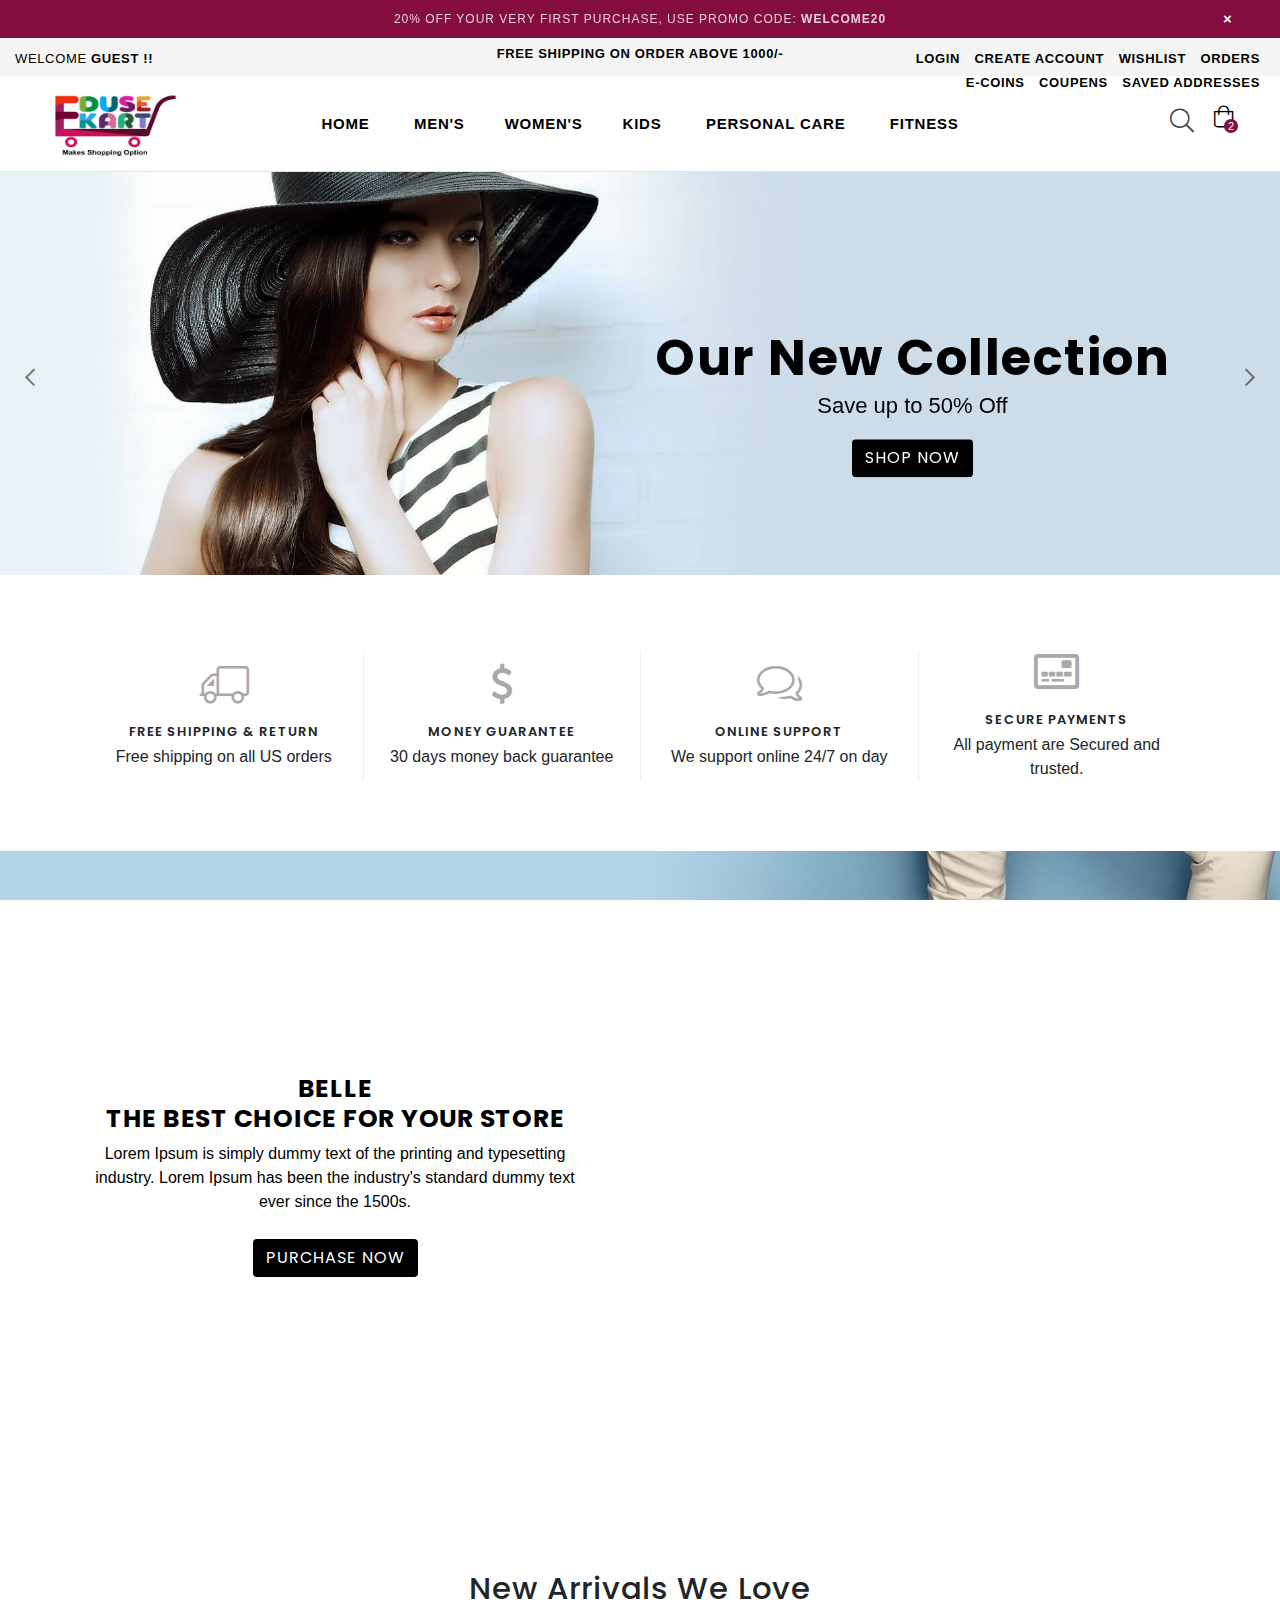
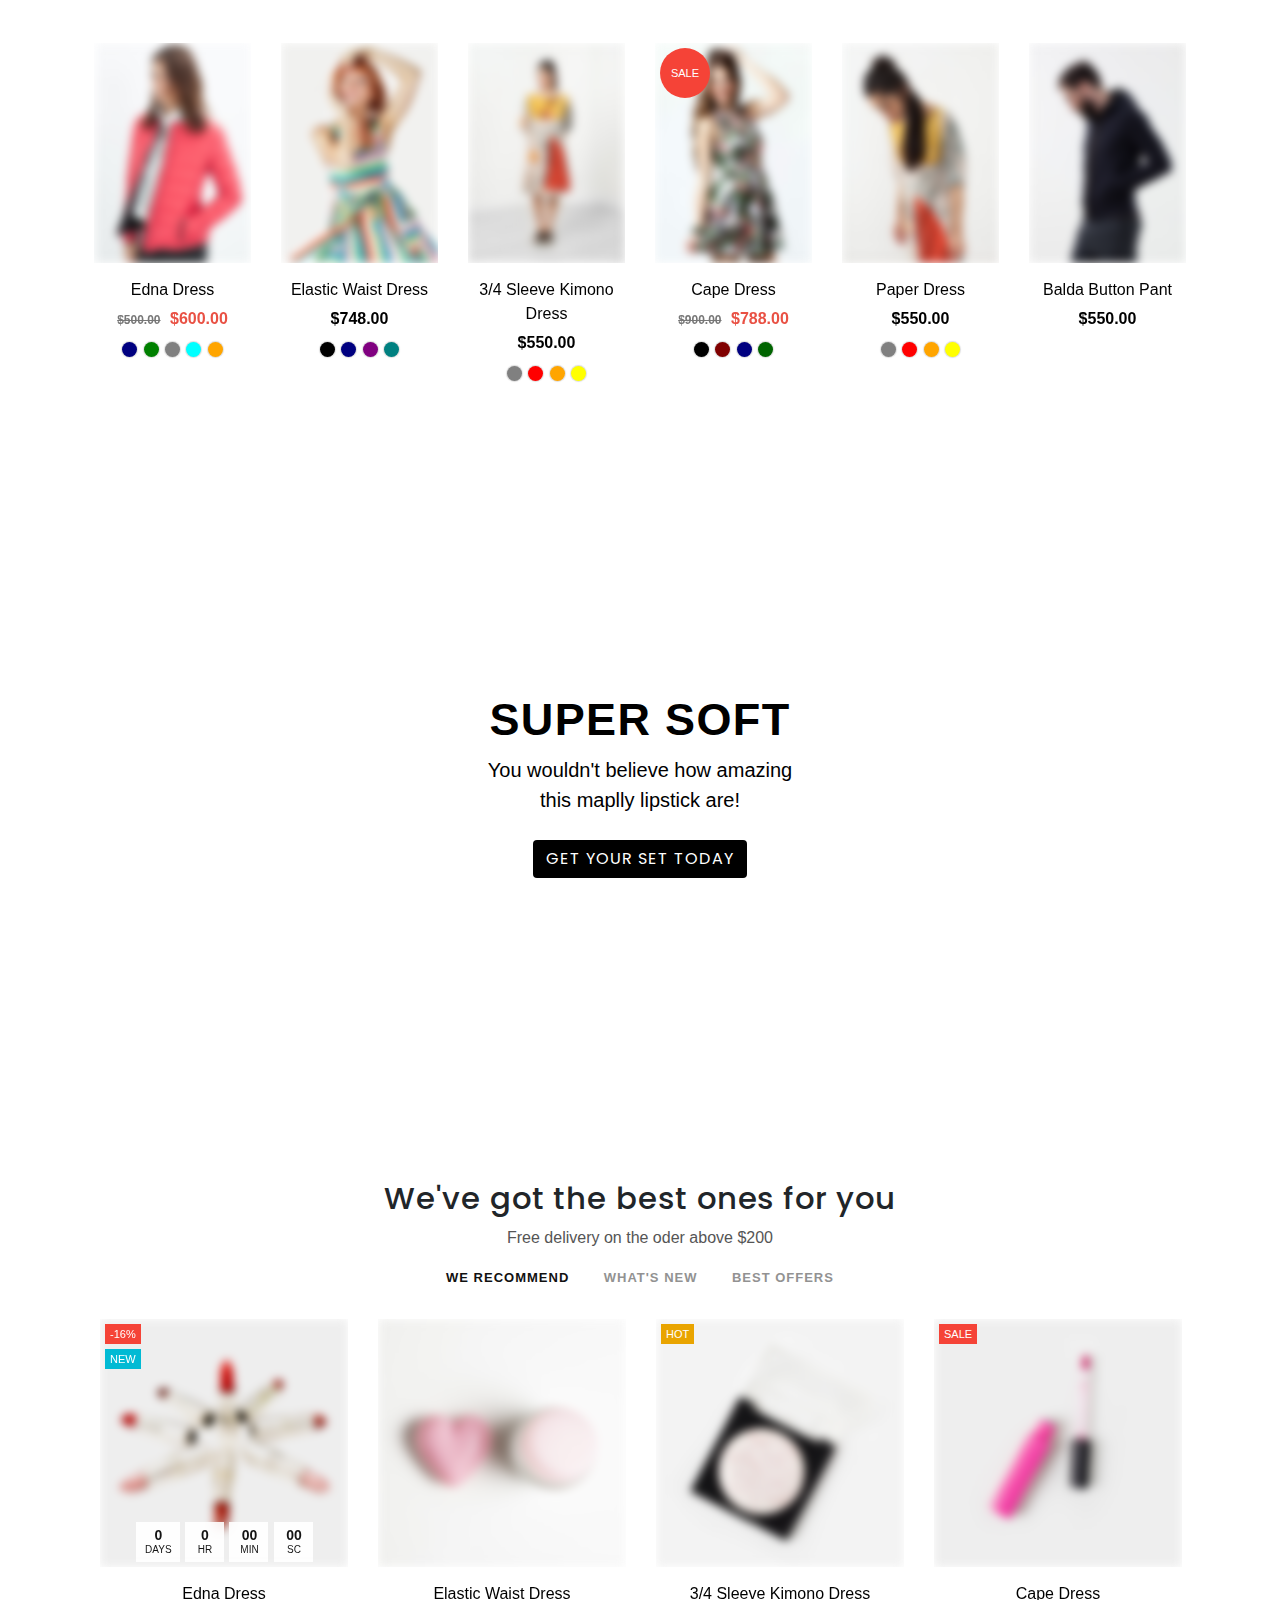
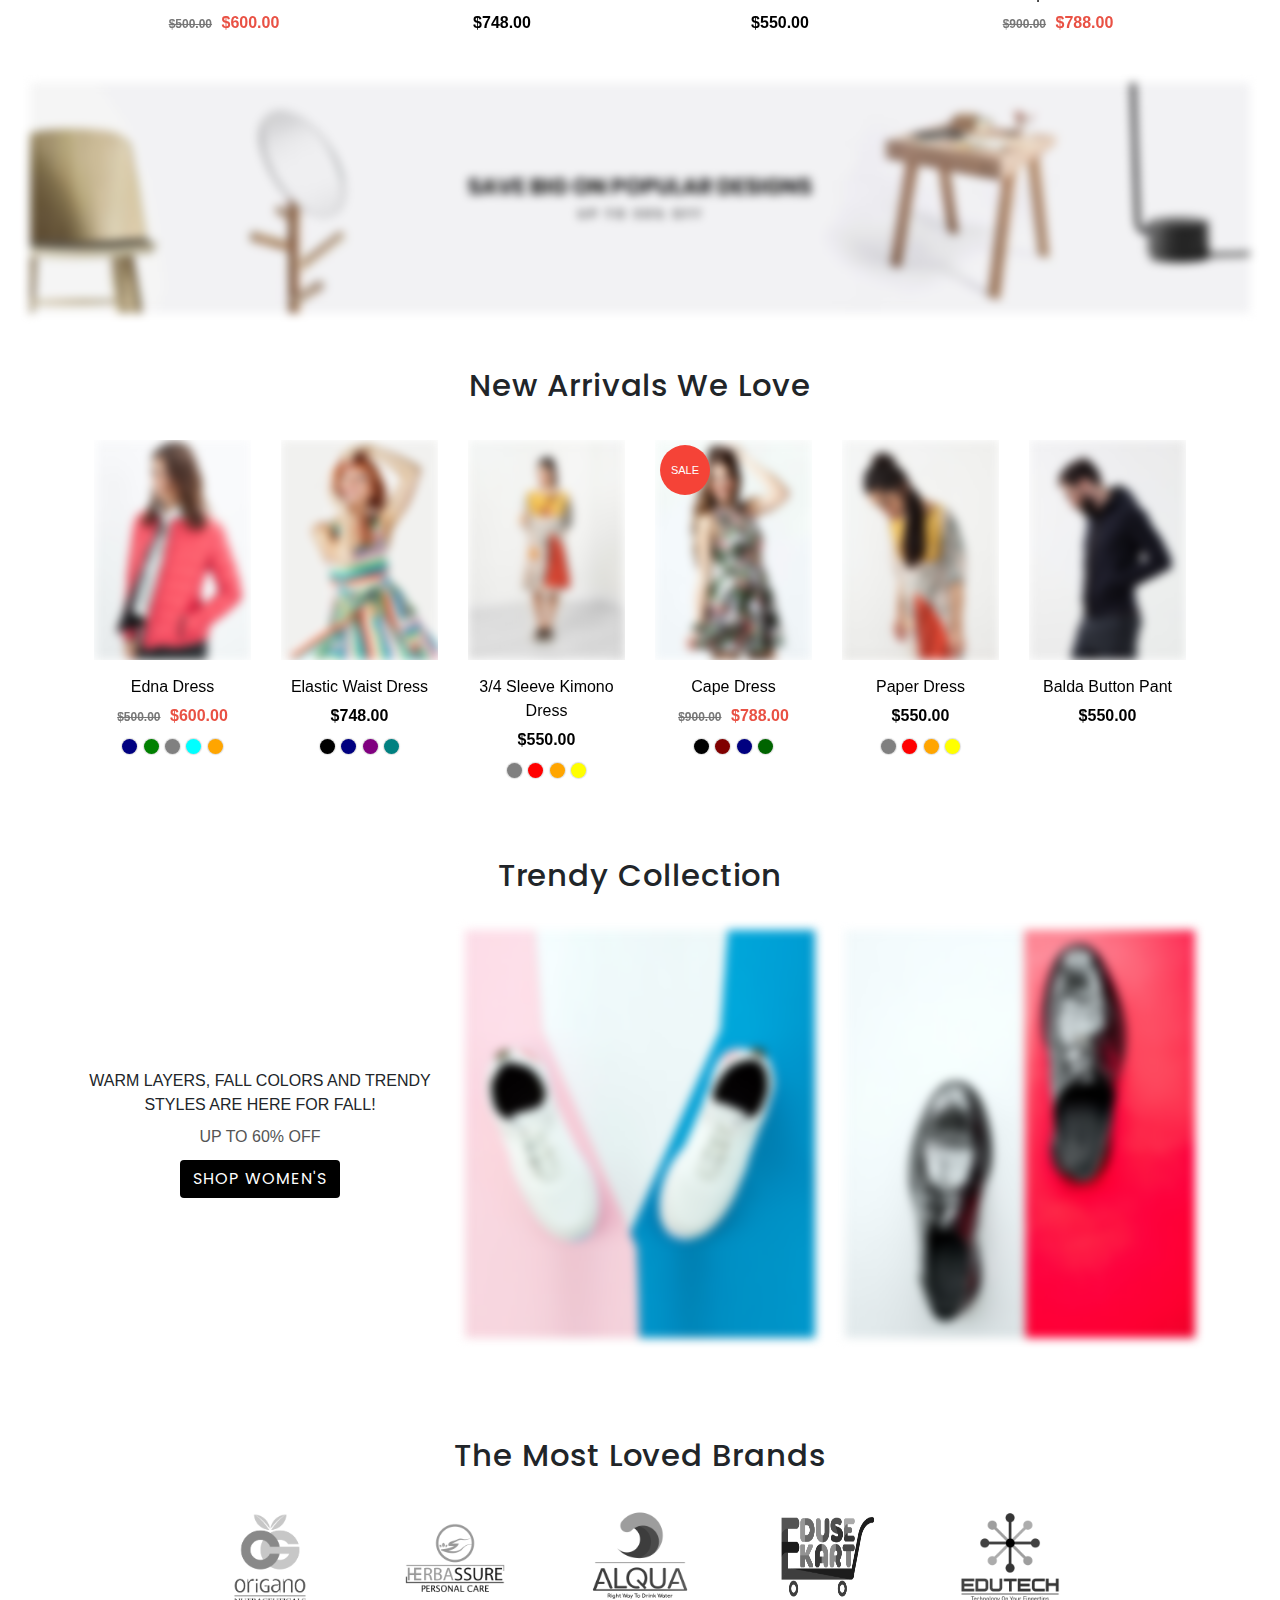
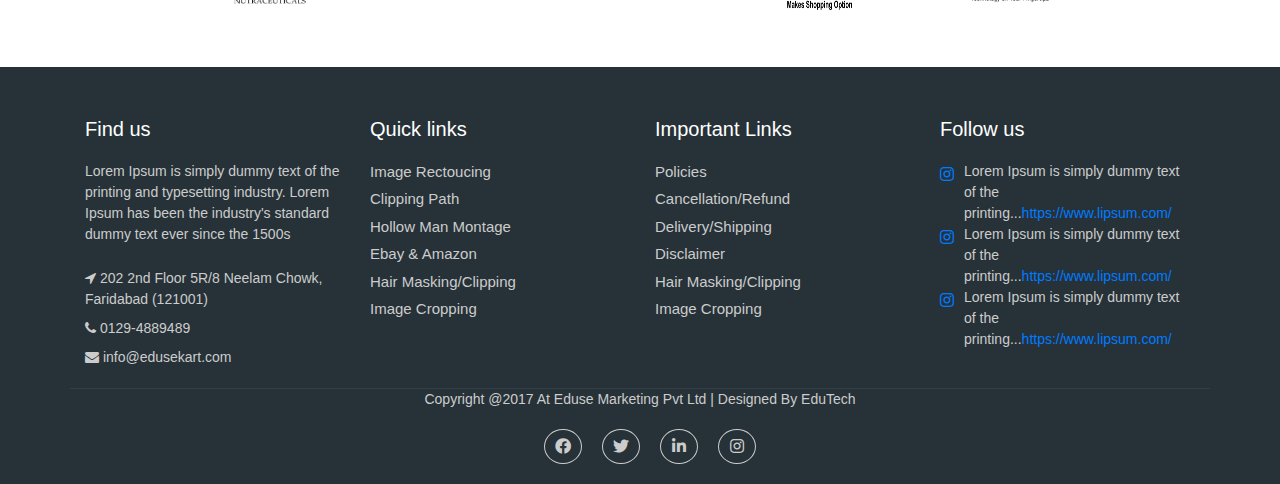
==== index.html @ 429e859f "test" ====
<!DOCTYPE html> 
<html class="no-js" lang="en">

<head>
<meta http-equiv="Content-Type" content="text/html; charset=utf-8" />
<meta http-equiv="x-ua-compatible" content="ie=edge">
<title>EduseKart</title>
<meta name="description" content="description">
<meta name="viewport" content="width=device-width, initial-scale=1">
<!-- Favicon -->
<link rel="shortcut icon" href="assets/images/favicon.png" />
<!-- Plugins CSS -->
<link rel="stylesheet" href="assets/css/plugins.css">
<!-- Bootstap CSS -->
<link rel="stylesheet" href="assets/css/bootstrap.min.css">
<!-- Main Style CSS -->
<link rel="stylesheet" href="assets/css/style.css">
<link rel="stylesheet" href="assets/css/responsive.css">
<!-- Footer Style CSS -->
<link rel="stylesheet" href="https://stackpath.bootstrapcdn.com/bootstrap/4.1.3/css/bootstrap.min.css">
<link rel="stylesheet" href="https://use.fontawesome.com/releases/v5.2.0/css/all.css">
<link rel="stylesheet" href="https://cdnjs.cloudflare.com/ajax/libs/font-awesome/4.7.0/css/font-awesome.min.css">

</head>
<body class="template-index home2-default">
<div id="pre-loader">
    <img src="assets/images/loader.gif" alt="Loading..." />
</div>
<div class="pageWrapper">
	<!--Promotion Bar-->
	<div class="notification-bar mobilehide">
    	<a href="#" class="notification-bar__message">20% off your very first purchase, use promo code: <b>WELCOME20</b></a>
        <span class="close-announcement">×</span>
    </div>
    <!--End Promotion Bar-->
	<!--Search Form Drawer-->
	<div class="search">
        <div class="search__form">
            <form class="search-bar__form" action="#">
                <button class="go-btn search__button" type="submit"><i class="icon anm anm-search-l"></i></button>
                <input class="search__input" type="search" name="q" value="" placeholder="Search entire store..." aria-label="Search" autocomplete="off">
            </form>
            <button type="button" class="search-trigger close-btn"><i class="anm anm-times-l"></i></button>
        </div>
    </div>
    <!--End Search Form Drawer-->
    <!--Top Header-->
    <div class="top-header">
        <div class="container-fluid">
            <div class="row">
            	<div class="col-10 col-sm-8 col-md-5 col-lg-4">
                    <p class="phone-no">Welcome <b>Guest !!</b></p>
                </div>
                <div class="col-sm-4 col-md-4 col-lg-4 d-none d-lg-none d-md-block d-lg-block">
                	<div class="text-center"><p class="top-header_middle-text">Free Shipping On order Above 1000/-</p></div>
                </div>
                <div class="col-2 col-sm-4 col-md-3 col-lg-4 text-right">
                	<span class="user-menu d-block d-lg-none"><i class="anm anm-user-al" aria-hidden="true"></i></span>
                    <ul class="customer-links list-inline">
                        <li><a href="#" data-toggle="modal" data-target="#myModal">Login</a></li>
                        <li><a href="register.html">Create Account</a></li>
                        <li><a href="wishlist.html">Wishlist</a></li>
                        <li><a href="#">Orders</a></li>
                        <li><a href="#">E-Coins</a></li>
                        <li><a href="#">Coupens</a></li>
                        <li><a href="#">Saved Addresses</a></li>
                    </ul>
                </div>
            </div>
        </div>
    </div>
    <!--End Top Header-->
    <!--Header-->
    <div class="header-wrap animated d-flex border-bottom">
    	<div class="container-fluid" style="width:95%">        
            <div class="row align-items-center">
            	<!--Desktop Logo-->
                <div class="logo col-md-2 col-lg-2 d-none d-lg-block">
                    <a href="index.html">
                    	<img src="assets/images/logo.png" height="65" width="130"  alt="Belle Multipurpose Html Template" title="Belle Multipurpose Html Template" />
                    </a>
                </div>
                <!--End Desktop Logo-->
                <div class="col-3 col-sm-3 col-md-3 col-lg-8">
                	<div class="d-block d-lg-none">
                        <button type="button" class="btn--link site-header__menu js-mobile-nav-toggle mobile-nav--open">
                        	<i class="icon anm anm-times-l"></i>
                            <i class="anm anm-bars-r"></i>
                        </button>
                    </div>
                	<!--Desktop Menu-->
                	<nav class="grid__item" id="AccessibleNav"><!-- for mobile -->
                        <ul id="siteNav" class="site-nav medium center hidearrow">
                            <li class="lvl1"><a href="#">Home </a></li>
                            <li class="lvl1 parent dropdown"><a href="#">Men's<i class="anm anm-angle-down-l"></i></a>
                          <ul class="dropdown">
                            <li><a href="blog-left-sidebar.html" class="site-nav">Left Sidebar</a></li>
                            <li><a href="blog-right-sidebar.html" class="site-nav">Right Sidebar</a></li>
                            <li><a href="blog-fullwidth.html" class="site-nav">Fullwidth</a></li>
                            <li><a href="blog-grid-view.html" class="site-nav">Gridview</a></li>
                            <li><a href="blog-article.html" class="site-nav">Article</a></li>
                          </ul>
                        </li><li class="lvl1 parent dropdown"><a href="#">Women's<i class="anm anm-angle-down-l"></i></a>
                          <ul class="dropdown">
                            <li><a href="blog-left-sidebar.html" class="site-nav">Left Sidebar</a></li>
                            <li><a href="blog-right-sidebar.html" class="site-nav">Right Sidebar</a></li>
                            <li><a href="blog-fullwidth.html" class="site-nav">Fullwidth</a></li>
                            <li><a href="blog-grid-view.html" class="site-nav">Gridview</a></li>
                            <li><a href="blog-article.html" class="site-nav">Article</a></li>
                          </ul>
                        </li><li class="lvl1 parent dropdown"><a href="#">Kids<i class="anm anm-angle-down-l"></i></a>
                          <ul class="dropdown">
                            <li><a href="blog-left-sidebar.html" class="site-nav">Left Sidebar</a></li>
                            <li><a href="blog-right-sidebar.html" class="site-nav">Right Sidebar</a></li>
                            <li><a href="blog-fullwidth.html" class="site-nav">Fullwidth</a></li>
                            <li><a href="blog-grid-view.html" class="site-nav">Gridview</a></li>
                            <li><a href="blog-article.html" class="site-nav">Article</a></li>
                          </ul>
                        </li>
                        <li class="lvl1 parent dropdown"><a href="#">Personal Care<i class="anm anm-angle-down-l"></i></a>
                          <ul class="dropdown">
                            <li><a href="blog-left-sidebar.html" class="site-nav">Left Sidebar</a></li>
                            <li><a href="blog-right-sidebar.html" class="site-nav">Right Sidebar</a></li>
                            <li><a href="blog-fullwidth.html" class="site-nav">Fullwidth</a></li>
                            <li><a href="blog-grid-view.html" class="site-nav">Gridview</a></li>
                            <li><a href="blog-article.html" class="site-nav">Article</a></li>
                          </ul>
                        </li>
                        <li class="lvl1 parent dropdown"><a href="#">Fitness<i class="anm anm-angle-down-l"></i></a>
                          <ul class="dropdown">
                            <li><a href="blog-left-sidebar.html" class="site-nav">Left Sidebar</a></li>
                            <li><a href="blog-right-sidebar.html" class="site-nav">Right Sidebar</a></li>
                            <li><a href="blog-fullwidth.html" class="site-nav">Fullwidth</a></li>
                            <li><a href="blog-grid-view.html" class="site-nav">Gridview</a></li>
                            <li><a href="blog-article.html" class="site-nav">Article</a></li>
                          </ul>
                        </li>
                      </ul>
                    </nav>
                    <!--End Desktop Menu-->
                </div>
                <!--Mobile Logo-->
                <div class="col-6 col-sm-6 col-md-6 col-lg-2 d-block d-lg-none mobile-logo">
                	<div class="logo">
                        <a href="index.html">
                            <img src="assets/images/logo.png" height="65" width="130" alt="Belle Multipurpose Html Template" title="Belle Multipurpose Html Template" />
                        </a>
                    </div>
                </div>
                <!--Mobile Logo-->
                <div class="col-2 col-sm-3 col-md-3 col-lg-2">
                	<div class="site-cart">
                    	<a href="#" class="site-header__cart" title="Cart">
                        	<i class="icon anm anm-bag-l"></i>
                            <span id="CartCount" class="site-header__cart-count" data-cart-render="item_count">2</span>
                        </a>
                        <!--Minicart Popup-->
                        <div id="header-cart" class="block block-cart">
                        	<ul class="mini-products-list">
                                <li class="item">
                                	<a class="product-image" href="#">
                                    	<img src="assets/images/product-images/cape-dress-1.jpg" alt="3/4 Sleeve Kimono Dress" title="" />
                                    </a>
                                    <div class="product-details">
                                    	<a href="#" class="remove"><i class="anm anm-times-l" aria-hidden="true"></i></a>
                                        <a href="#" class="edit-i remove"><i class="anm anm-edit" aria-hidden="true"></i></a>
                                        <a class="pName" href="cart.html">Sleeve Kimono Dress</a>
                                        <div class="variant-cart">Black / XL</div>
                                        <div class="wrapQtyBtn">
                                            <div class="qtyField">
                                            	<span class="label">Qty:</span>
                                                <a class="qtyBtn minus" href="javascript:void(0);"><i class="fa anm anm-minus-r" aria-hidden="true"></i></a>
                                                <input type="text" id="Quantity" name="quantity" value="1" class="product-form__input qty">
                                                <a class="qtyBtn plus" href="javascript:void(0);"><i class="fa anm anm-plus-r" aria-hidden="true"></i></a>
                                            </div>
                                        </div>
                                        <div class="priceRow">
                                        	<div class="product-price">
                                            	<span class="money">₹59.00</span>
                                            </div>
                                         </div>
									</div>
                                </li>
                                <li class="item">
                                	<a class="product-image" href="#">
                                    	<img src="assets/images/product-images/cape-dress-2.jpg" alt="Elastic Waist Dress - Black / Small" title="" />
                                    </a>
                                    <div class="product-details">
                                    	<a href="#" class="remove"><i class="anm anm-times-l" aria-hidden="true"></i></a>
                                        <a href="#" class="edit-i remove"><i class="anm anm-edit" aria-hidden="true"></i></a>
                                        <a class="pName" href="cart.html">Elastic Waist Dress</a>
                                        <div class="variant-cart">Gray / XXL</div>
                                        <div class="wrapQtyBtn">
                                            <div class="qtyField">
                                            	<span class="label">Qty:</span>
                                                <a class="qtyBtn minus" href="javascript:void(0);"><i class="fa anm anm-minus-r" aria-hidden="true"></i></a>
                                                <input type="text" id="Quantity" name="quantity" value="1" class="product-form__input qty">
                                                <a class="qtyBtn plus" href="javascript:void(0);"><i class="fa anm anm-plus-r" aria-hidden="true"></i></a>
                                            </div>
                                        </div>
                                       	<div class="priceRow">
                                            <div class="product-price">
                                                <span class="money">₹99.00</span>
                                            </div>
                                        </div>
                                    </div>
                                </li>
                            </ul>
                            <div class="total">
                            	<div class="total-in">
                                	<span class="label">Cart Subtotal:</span><span class="product-price"><span class="money">₹748.00</span></span>
                                </div>
                                 <div class="buttonSet text-center">
                                    <a href="cart.html" class="btn btn-secondary btn--small">View Cart</a>
                                    <a href="checkout.html" class="btn btn-secondary btn--small">Checkout</a>
                                </div>
                            </div>
                        </div>
                        <!--End Minicart Popup-->
                    </div>
                    <div class="site-header__search">
                    	<button type="button" class="search-trigger"><i class="icon anm anm-search-l"></i></button>
                    </div>
                </div>
        	</div>
        </div>
    </div>
    <!--End Header-->
    
    <!--Mobile Menu-->
    <div class="mobile-nav-wrapper" role="navigation">
		<div class="closemobileMenu"><i class="icon anm anm-times-l pull-right"></i> Close Menu</div>
        <ul id="MobileNav" class="mobile-nav">
        	<li class="lvl1 parent megamenu"><a href="index.html">Home <i class="anm anm-plus-l"></i></a>
          <ul>
            <li><a href="#" class="site-nav">Home Group 1<i class="anm anm-plus-l"></i></a>
              <ul>
                <li><a href="index.html" class="site-nav">Home 1 - Classic</a></li>
                <li><a href="home2-default.html" class="site-nav">Home 2 - Default</a></li>
                <li><a href="home15-funiture.html" class="site-nav">Home 15 - Furniture </a></li>
                <li><a href="home3-boxed.html" class="site-nav">Home 3 - Boxed</a></li>
                <li><a href="home4-fullwidth.html" class="site-nav">Home 4 - Fullwidth</a></li>
                <li><a href="home5-cosmetic.html" class="site-nav">Home 5 - Cosmetic</a></li>
                <li><a href="home6-modern.html" class="site-nav">Home 6 - Modern</a></li>
                <li><a href="home7-shoes.html" class="site-nav last">Home 7 - Shoes</a></li>
              </ul>
            </li>
            <li><a href="#" class="site-nav">Home Group 2<i class="anm anm-plus-l"></i></a>
              <ul>
                <li><a href="home8-jewellery.html" class="site-nav">Home 8 - Jewellery</a></li>
                <li><a href="home9-parallax.html" class="site-nav">Home 9 - Parallax</a></li>
                <li><a href="home10-minimal.html" class="site-nav">Home 10 - Minimal</a></li>
                <li><a href="home11-grid.html" class="site-nav">Home 11 - Grid</a></li>
                <li><a href="home12-category.html" class="site-nav">Home 12 - Category</a></li>
                <li><a href="home13-auto-parts.html" class="site-nav">Home 13 - Auto Parts</a></li>
                <li><a href="home14-bags.html" class="site-nav last">Home 14 - Bags</a></li>
              </ul>
            </li>
            <li><a href="#" class="site-nav">New Sections<i class="anm anm-plus-l"></i></a>
              <ul>
                <li><a href="home11-grid.html" class="site-nav">Image Gallery</a></li>
                <li><a href="home5-cosmetic.html" class="site-nav">Featured Product</a></li>
                <li><a href="home7-shoes.html" class="site-nav">Columns with Items</a></li>
                <li><a href="home6-modern.html" class="site-nav">Text columns with images</a></li>
                <li><a href="home2-default.html" class="site-nav">Products Carousel</a></li>
                <li><a href="home9-parallax.html" class="site-nav last">Parallax Banner</a></li>
              </ul>
            </li>
            <li><a href="#" class="site-nav">New Features<i class="anm anm-plus-l"></i></a>
              <ul>
                <li><a href="home13-auto-parts.html" class="site-nav">Top Information Bar </a></li>
                <li><a href="#" class="site-nav">Age Varification </a></li>
                <li><a href="#" class="site-nav">Footer Blocks</a></li>
                <li><a href="#" class="site-nav">2 New Megamenu style</a></li>
                <li><a href="#" class="site-nav">Show Total Savings </a></li>
                <li><a href="#" class="site-nav">New Custom Icons</a></li>
                <li><a href="#" class="site-nav last">Auto Currency</a></li>
              </ul>
            </li>
          </ul>
        </li>
        	<li class="lvl1 parent megamenu"><a href="#">Shop <i class="anm anm-plus-l"></i></a>
          <ul>
            <li><a href="#" class="site-nav">Shop Pages<i class="anm anm-plus-l"></i></a>
              <ul>
                <li><a href="shop-left-sidebar.html" class="site-nav">Left Sidebar</a></li>
                <li><a href="shop-right-sidebar.html" class="site-nav">Right Sidebar</a></li>
                <li><a href="shop-fullwidth.html" class="site-nav">Fullwidth</a></li>
                <li><a href="shop-grid-3.html" class="site-nav">3 items per row</a></li>
                <li><a href="shop-grid-4.html" class="site-nav">4 items per row</a></li>
                <li><a href="shop-grid-5.html" class="site-nav">5 items per row</a></li>
                <li><a href="shop-grid-6.html" class="site-nav">6 items per row</a></li>
                <li><a href="shop-grid-7.html" class="site-nav">7 items per row</a></li>
                <li><a href="shop-listview.html" class="site-nav last">Product Listview</a></li>
              </ul>
            </li>
            <li><a href="#" class="site-nav">Shop Features<i class="anm anm-plus-l"></i></a>
              <ul>
                <li><a href="shop-left-sidebar.html" class="site-nav">Product Countdown </a></li>
                <li><a href="shop-right-sidebar.html" class="site-nav">Infinite Scrolling</a></li>
                <li><a href="shop-grid-3.html" class="site-nav">Pagination - Classic</a></li>
                <li><a href="shop-grid-6.html" class="site-nav">Pagination - Load More</a></li>
                <li><a href="product-labels.html" class="site-nav">Dynamic Product Labels</a></li>
                <li><a href="product-swatches-style.html" class="site-nav">Product Swatches </a></li>
                <li><a href="product-hover-info.html" class="site-nav">Product Hover Info</a></li>
                <li><a href="shop-grid-3.html" class="site-nav">Product Reviews</a></li>
                <li><a href="shop-left-sidebar.html" class="site-nav last">Discount Label </a></li>
              </ul>
            </li>
          </ul>
        </li>
        	<li class="lvl1 parent megamenu"><a href="product-layout-1.html">Product <i class="anm anm-plus-l"></i></a>
          <ul>
            <li><a href="product-layout-1.html" class="site-nav">Product Page<i class="anm anm-plus-l"></i></a>
              <ul>
                <li><a href="product-layout-1.html" class="site-nav">Product Layout 1</a></li>
                <li><a href="product-layout-2.html" class="site-nav">Product Layout 2</a></li>
                <li><a href="product-layout-3.html" class="site-nav">Product Layout 3</a></li>
                <li><a href="product-with-left-thumbs.html" class="site-nav">Product With Left Thumbs</a></li>
                <li><a href="product-with-right-thumbs.html" class="site-nav">Product With Right Thumbs</a></li>
                <li><a href="product-with-bottom-thumbs.html" class="site-nav last">Product With Bottom Thumbs</a></li>
              </ul>
            </li>
            <li><a href="short-description.html" class="site-nav">Product Features<i class="anm anm-plus-l"></i></a>
              <ul>
                <li><a href="short-description.html" class="site-nav">Short Description</a></li>
                <li><a href="product-countdown.html" class="site-nav">Product Countdown</a></li>
                <li><a href="product-video.html" class="site-nav">Product Video</a></li>
                <li><a href="product-quantity-message.html" class="site-nav">Product Quantity Message</a></li>
                <li><a href="product-visitor-sold-count.html" class="site-nav">Product Visitor/Sold Count </a></li>
                <li><a href="product-zoom-lightbox.html" class="site-nav last">Product Zoom/Lightbox </a></li>
              </ul>
            </li>
            <li><a href="#" class="site-nav">Product Features<i class="anm anm-plus-l"></i></a>
              <ul>
                <li><a href="product-with-variant-image.html" class="site-nav">Product with Variant Image</a></li>
                <li><a href="product-with-color-swatch.html" class="site-nav">Product with Color Swatch</a></li>
                <li><a href="product-with-image-swatch.html" class="site-nav">Product with Image Swatch</a></li>
                <li><a href="product-with-dropdown.html" class="site-nav">Product with Dropdown</a></li>
                <li><a href="product-with-rounded-square.html" class="site-nav">Product with Rounded Square</a></li>
                <li><a href="swatches-style.html" class="site-nav last">Product Swatches All Style</a></li>
              </ul>
            </li>
            <li><a href="#" class="site-nav">Product Features<i class="anm anm-plus-l"></i></a>
              <ul>
                <li><a href="product-accordion.html" class="site-nav">Product Accordion</a></li>
                <li><a href="product-pre-orders.html" class="site-nav">Product Pre-orders </a></li>
                <li><a href="product-labels-detail.html" class="site-nav">Product Labels</a></li>
                <li><a href="product-discount.html" class="site-nav">Product Discount In %</a></li>
                <li><a href="product-shipping-message.html" class="site-nav">Product Shipping Message</a></li>
                <li><a href="product-shipping-message.html" class="site-nav last">Size Guide </a></li>
              </ul>
            </li>
          </ul>
        </li>
        	<li class="lvl1 parent megamenu"><a href="about-us.html">Pages <i class="anm anm-plus-l"></i></a>
          <ul>
          	<li><a href="cart-variant1.html" class="site-nav">Cart Page <i class="anm anm-plus-l"></i></a>
                <ul class="dropdown">
                    <li><a href="cart-variant1.html" class="site-nav">Cart Variant1</a></li>
                    <li><a href="cart-variant2.html" class="site-nav">Cart Variant2</a></li>
                 </ul>
            </li>
            <li><a href="compare-variant1.html" class="site-nav">Compare Product <i class="anm anm-plus-l"></i></a>
                <ul class="dropdown">
                    <li><a href="compare-variant1.html" class="site-nav">Compare Variant1</a></li>
                    <li><a href="compare-variant2.html" class="site-nav">Compare Variant2</a></li>
                 </ul>
            </li>
			<li><a href="checkout.html" class="site-nav">Checkout</a></li>
            <li><a href="about-us.html" class="site-nav">About Us<span class="lbl nm_label1">New</span></a></li>
            <li><a href="contact-us.html" class="site-nav">Contact Us</a></li>
            <li><a href="faqs.html" class="site-nav">FAQs</a></li>
            <li><a href="lookbook1.html" class="site-nav">Lookbook<i class="anm anm-plus-l"></i></a>
              <ul>
                <li><a href="lookbook1.html" class="site-nav">Style 1</a></li>
                <li><a href="lookbook2.html" class="site-nav last">Style 2</a></li>
              </ul>
            </li>
            <li><a href="404.html" class="site-nav">404</a></li>
            <li><a href="coming-soon.html" class="site-nav">Coming soon<span class="lbl nm_label1">New</span></a></li>
          </ul>
        </li>
        	<li class="lvl1 parent megamenu"><a href="blog-left-sidebar.html">Account<i class="anm anm-plus-l"></i></a>
          <ul>
            <li><a href="blog-left-sidebar.html" class="site-nav">Orders</a></li>
            <li><a href="blog-right-sidebar.html" class="site-nav">Wishlist</a></li>
            <li><a href="blog-fullwidth.html" class="site-nav">Gift Cards</a></li>
            <li><a href="blog-grid-view.html" class="site-nav">E-Coins</a></li>
            <li><a href="blog-article.html" class="site-nav">Coupens</a></li>
            <li><a href="blog-article.html" class="site-nav">Saved Addresses</a></li>
          </ul>
        </li>
        	<li class="lvl1"><a href="#"><b>Login</b></a>
            <li class="lvl1"><a href="#"><b>Register</b></a>
        </li>
      </ul>
	</div>
	<!--End Mobile Menu-->
<!--------------------------End Header------------------------------------->
<!--------------------------End Header------------------------------------->
<!--------------------------End Header------------------------------------->
    
    <!--Body Content-->
    <div id="page-content">
    	<!--Home slider-->
    	<div class="slideshow slideshow-wrapper pb-section">
        	<div class="home-slideshow">
            	<div class="slide">
                	<div class="blur-up lazyload">
                        <img class="blur-up lazyload" data-src="assets/images/slideshow-banners/home2-default-banner1.jpg" src="assets/images/slideshow-banners/home2-default-banner1.jpg" alt="Shop Our New Collection" title="Shop Our New Collection" />
                        <div class="slideshow__text-wrap slideshow__overlay classic middle">
                            <div class="slideshow__text-content middle">
                            	<div class="container">
                                    <div class="wrap-caption right">
                                        <h2 class="h1 mega-title slideshow__title">Our New Collection</h2>
                                        <span class="mega-subtitle slideshow__subtitle">Save up to 50% Off</span>
                                        <span class="btn">Shop now</span>
                                    </div>
                                </div>
                            </div>
                        </div>
                    </div>
                </div>
                <div class="slide">
                	<div class="blur-up lazyload">
                        <img class="blur-up lazyload" data-src="assets/images/slideshow-banners/home2-default-banner2.jpg" src="assets/images/slideshow-banners/home2-default-banner2.jpg" alt="Summer Bikini Collection" title="Summer Bikini Collection" />
                        <div class="slideshow__text-wrap slideshow__overlay classic middle">
                            <div class="slideshow__text-content middle">
                            	<div class="container">
                                    <div class="wrap-caption center">
                                        <h2 class="h1 mega-title slideshow__title">Fashion &amp; Show</h2>
                                        <span class="mega-subtitle slideshow__subtitle">A World Fashion and Trendy Fashion Clother's</span>
                                        <span class="btn">Shop now</span>
                                    </div>
                                </div>
                            </div>
                        </div>
                    </div>
                </div>
            </div>
        </div>
        <!--End Home slider-->
         <!--Store Feature-->
        <div class="store-feature section">
            <div class="container">
                <div class="row">
                    <div class="col-12 col-sm-12 col-md-12 col-lg-12">
                        <ul class="display-table store-info">
                            <li class="display-table-cell">
                                <i class="icon anm anm-truck-l"></i>
                                <h5>Free Shipping &amp; Return</h5>
                                <span class="sub-text">Free shipping on all US orders</span>
                            </li>
                            <li class="display-table-cell">
                                <i class="icon anm anm-dollar-sign-r"></i>
                                <h5>Money Guarantee</h5>
                                <span class="sub-text">30 days money back guarantee</span>
                            </li>
                            <li class="display-table-cell">
                                <i class="icon anm anm-comments-l"></i>
                                <h5>Online Support</h5>
                                <span class="sub-text">We support online 24/7 on day</span>
                            </li>
                            <li class="display-table-cell">
                                <i class="icon anm anm-credit-card-front-r"></i>
                                <h5>Secure Payments</h5>
                                <span class="sub-text">All payment are Secured and trusted.</span>
                            </li>
                        </ul>
                    </div>
                </div>
            </div>
        </div>
        <!--End Store Feature-->
        <!--Parallax Section-->
        <div class="section">
            <div class="hero hero--large hero__overlay bg-size">
            	<img class="bg-img" src="assets/images/parallax-banners/parallax-banner.jpg" alt="" />
                <div class="hero__inner">
                    <div class="container">
                        <div class="wrap-text left text-small font-bold">
                            <h2 class="h2 mega-title">Belle <br> The best choice for your store</h2>
                            <div class="rte-setting mega-subtitle">Lorem Ipsum is simply dummy text of the printing and typesetting industry. Lorem Ipsum has been the industry's standard dummy text ever since the 1500s.</div>
                            <a href="#" class="btn">Purchase Now</a>
                        </div>
                    </div>
                </div>
            </div>
        </div>
        <!--End Parallax Section-->
        <!--New Arrivals-->
        <div class="product-rows section">
            <div class="container-fluid" style="width:90%;">
                <div class="row">
                    <div class="col-12 col-sm-12 col-md-12 col-lg-12">
                        <div class="section-header text-center">
                            <h2 class="h2">New Arrivals We Love</h2>
                        </div>
                    </div>
                </div>
                <div class="productSlider-fullwidth grid-products grid-products-hover-btn">
                    <div class="col-12 item">
                        <!-- start product image -->
                        <div class="product-image">
                            <!-- start product image -->
                            <a href="product-layout-1.html" class="grid-view-item__link">
                                <!-- image -->
                                <img class="primary blur-up lazyload" data-src="assets/images/product-images/product-image1.jpg" src="assets/images/product-images/product-image1.jpg" alt="image" title="product">
                                <!-- End image -->
                                <!-- Hover image -->
                                <img class="hover blur-up lazyload" data-src="assets/images/product-images/product-image1-1.jpg" src="assets/images/product-images/product-image1-1.jpg" alt="image" title="product">
                                <!-- End hover image -->
                                <!-- Variant Image-->
                                <img class="grid-view-item__image hover variantImg" src="assets/images/product-images/product-image1.jpg" alt="image" title="product">
                                <!-- Variant Image-->
                            </a>
                            <!-- end product image -->
                            <!-- Start product button -->
                            <form class="variants add" action="#" onclick="window.location.href='cart.html'"method="post">
                                <button class="btn btn-addto-cart" type="button" tabindex="0">Add To Cart</button>
                            </form>
                            <div class="button-set">
                                <a href="javascript:void(0)" title="Quick View" class="quick-view-popup quick-view" data-toggle="modal" data-target="#content_quickview">
                                    <i class="icon anm anm-search-plus-r"></i>
                                </a>
                                <div class="wishlist-btn">
                                    <a class="wishlist add-to-wishlist" href="wishlist.html">
                                        <i class="icon anm anm-heart-l"></i>
                                    </a>
                                </div>
                                <div class="compare-btn">
                                    <a class="compare add-to-compare" href="compare.html" title="Add to Compare">
                                        <i class="icon anm anm-random-r"></i>
                                    </a>
                                </div>
                            </div>
                            <!-- end product button -->
                        </div>
                        <!-- end product image -->
                        <!--start product details -->
                        <div class="product-details text-center">
                            <!-- product name -->
                            <div class="product-name">
                                <a href="product-layout-1.html">Edna Dress</a>
                            </div>
                            <!-- End product name -->
                            <!-- product price -->
                            <div class="product-price">
                                <span class="old-price">$500.00</span>
                                <span class="price">$600.00</span>
                            </div>
                            <!-- End product price -->
                            <!-- Color Variant -->
                            <ul class="swatches">
                                <li class="swatch small rounded navy" rel="assets/images/product-images/product-image-stw1.jpg"></li>
                                <li class="swatch small rounded green" rel="assets/images/product-images/product-image-stw1-1.jpg"></li>
                                <li class="swatch small rounded gray" rel="assets/images/product-images/product-image-stw1-2.jpg"></li>
                                <li class="swatch small rounded aqua" rel="assets/images/product-images/product-image-stw1-3.jpg"></li>
                                <li class="swatch small rounded orange" rel="assets/images/product-images/product-image-stw1-4.jpg"></li>
                            </ul>
                            <!-- End Variant -->
                        </div>
                        <!-- End product details -->
                    </div>
                    <div class="col-12 item">
                        <!-- start product image -->
                        <div class="product-image">
                            <!-- start product image -->
                            <a href="product-layout-1.html" class="grid-view-item__link">
                                <!-- image -->
                                <img class="primary blur-up lazyload" data-src="assets/images/product-images/product-image2.jpg" src="assets/images/product-images/product-image2.jpg" alt="image" title="product">
                                <!-- End image -->
                                <!-- Hover image -->
                                <img class="hover blur-up lazyload" data-src="assets/images/product-images/product-image2-1.jpg" src="assets/images/product-images/product-image2-1.jpg" alt="image" title="product">
                                <!-- End hover image -->
                                <!-- Variant Image-->
                                <img class="grid-view-item__image hover variantImg" src="assets/images/product-images/product-image1.jpg" alt="image" title="product">
                                <!-- Variant Image-->
                            </a>
                            <!-- end product image -->
    
                            <!-- Start product button -->
                            <form class="variants add" action="#" onclick="window.location.href='cart.html'"method="post">
                                <button class="btn btn-addto-cart" type="button" tabindex="0">Select Options</button>
                            </form>
                            <div class="button-set">
                                <a href="javascript:void(0)" title="Quick View" class="quick-view-popup quick-view" data-toggle="modal" data-target="#content_quickview">
                                    <i class="icon anm anm-search-plus-r"></i>
                                </a>
                                <div class="wishlist-btn">
                                    <a class="wishlist add-to-wishlist" href="wishlist.html">
                                        <i class="icon anm anm-heart-l"></i>
                                    </a>
                                </div>
                                <div class="compare-btn">
                                    <a class="compare add-to-compare" href="compare.html" title="Add to Compare">
                                        <i class="icon anm anm-random-r"></i>
                                    </a>
                                </div>
                            </div>
                            <!-- end product button -->
                        </div>
                        <!-- end product image -->
    
                        <!--start product details -->
                        <div class="product-details text-center">
                            <!-- product name -->
                            <div class="product-name">
                                <a href="product-layout-1.html">Elastic Waist Dress</a>
                            </div>
                            <!-- End product name -->
                            <!-- product price -->
                            <div class="product-price">
                                <span class="price">$748.00</span>
                            </div>
                            <!-- End product price -->
                            <!-- Color Variant -->
                            <ul class="swatches">
                                <li class="swatch small rounded black" rel="assets/images/product-images/product-image2.jpg"></li>
                                <li class="swatch small rounded navy" rel="assets/images/product-images/product-image-swt2.jpg"></li>
                                <li class="swatch small rounded purple" rel="assets/images/product-images/product-image-swt2-1.jpg"></li>
                                <li class="swatch small rounded teal" rel="assets/images/product-images/product-image-swt2-2.jpg"></li>
                            </ul>
                            <!-- End Variant -->
                        </div>
                        <!-- End product details -->
                    </div>
                    <div class="col-12 item">
                        <!-- start product image -->
                        <div class="product-image">
                            <!-- start product image -->
                           <a href="product-layout-1.html" class="grid-view-item__link">
                                <!-- image -->
                                <img class="primary blur-up lazyload" data-src="assets/images/product-images/product-image3.jpg" src="assets/images/product-images/product-image3.jpg" alt="image" title="product">
                                <!-- End image -->
                                <!-- Hover image -->
                                <img class="hover blur-up lazyload" data-src="assets/images/product-images/product-image3-1.jpg" src="assets/images/product-images/product-image3-1.jpg" alt="image" title="product">
                                <!-- End hover image -->
                                <!-- Variant Image-->
                                <img class="grid-view-item__image hover variantImg" src="assets/images/product-images/product-image3.jpg" alt="image" title="product">
                                <!-- Variant Image-->
                            </a>
                            <!-- end product image -->
    
                            <!-- Start product button -->
                            <form class="variants add" action="#" onclick="window.location.href='cart.html'"method="post">
                                <button class="btn btn-addto-cart" type="button" tabindex="0">Add To Cart</button>
                            </form>
                            <div class="button-set">
                                <a href="javascript:void(0)" title="Quick View" class="quick-view-popup quick-view" data-toggle="modal" data-target="#content_quickview">
                                    <i class="icon anm anm-search-plus-r"></i>
                                </a>
                                <div class="wishlist-btn">
                                    <a class="wishlist add-to-wishlist" href="wishlist.html">
                                        <i class="icon anm anm-heart-l"></i>
                                    </a>
                                </div>
                                <div class="compare-btn">
                                    <a class="compare add-to-compare" href="compare.html" title="Add to Compare">
                                        <i class="icon anm anm-random-r"></i>
                                    </a>
                                </div>
                            </div>
                            <!-- end product button -->
                        </div>
                        <!-- end product image -->
    
                        <!--start product details -->
                        <div class="product-details text-center">
                            <!-- product name -->
                            <div class="product-name">
                                <a href="product-layout-1.html">3/4 Sleeve Kimono Dress</a>
                            </div>
                            <!-- End product name -->
                            <!-- product price -->
                            <div class="product-price">
                                <span class="price">$550.00</span>
                            </div>
                            <!-- End product price -->
                            <!-- Color Variant -->
                            <ul class="swatches">
                                <li class="swatch small rounded gray" rel="assets/images/product-images/product-image16.jpg"></li>
                                <li class="swatch small rounded red" rel="assets/images/product-images/product-image5.jpg"></li>
                                <li class="swatch small rounded orange" rel="assets/images/product-images/product-image5-1.jpg"></li>
                                <li class="swatch small rounded yellow" rel="assets/images/product-images/product-image17.jpg"></li>
                            </ul>
                            <!-- End Variant -->
                        </div>
                        <!-- End product details -->
                    </div>
                    <div class="col-12 item">
                        <!-- start product image -->
                        <div class="product-image">
                            <!-- start product image -->
                            <a href="product-layout-1.html" class="grid-view-item__link">
                                <!-- image -->
                                <img class="primary blur-up lazyload" data-src="assets/images/product-images/product-image4.jpg" src="assets/images/product-images/product-image4.jpg" alt="image" title="product" />
                                <!-- End image -->
                                <!-- Hover image -->
                                <img class="hover blur-up lazyload" data-src="assets/images/product-images/product-image4-1.jpg" src="assets/images/product-images/product-image4-1.jpg" alt="image" title="product" />
                                <!-- End hover image -->
                                <!-- Variant Image-->
                                <img class="grid-view-item__image hover variantImg" src="assets/images/product-images/product-image3.jpg" alt="image" title="product">
                                <!-- Variant Image-->
                                <!-- product label -->
                                <div class="product-labels rounded"><span class="lbl on-sale">Sale</span></div>
                                <!-- End product label -->
                            </a>
                            <!-- end product image -->
    
                            <!-- Start product button -->
                            <form class="variants add" action="#" onclick="window.location.href='cart.html'"method="post">
                                <button class="btn btn-addto-cart" type="button" tabindex="0">Add To Cart</button>
                            </form>
                            <div class="button-set">
                                <a href="javascript:void(0)" title="Quick View" class="quick-view-popup quick-view" data-toggle="modal" data-target="#content_quickview">
                                    <i class="icon anm anm-search-plus-r"></i>
                                </a>
                                <div class="wishlist-btn">
                                    <a class="wishlist add-to-wishlist" href="wishlist.html">
                                        <i class="icon anm anm-heart-l"></i>
                                    </a>
                                </div>
                                <div class="compare-btn">
                                    <a class="compare add-to-compare" href="compare.html" title="Add to Compare">
                                        <i class="icon anm anm-random-r"></i>
                                    </a>
                                </div>
                            </div>
                            <!-- end product button -->
                        </div>
                        <!-- end product image -->
    
                        <!--start product details -->
                        <div class="product-details text-center">
                            <!-- product name -->
                            <div class="product-name">
                                <a href="product-layout-1.html">Cape Dress</a>
                            </div>
                            <!-- End product name -->
                            <!-- product price -->
                            <div class="product-price">
                                <span class="old-price">$900.00</span>
                                <span class="price">$788.00</span>
                            </div>
                            <!-- End product price -->
                            <!-- Color Variant -->
                            <ul class="swatches">
                                <li class="swatch small rounded black" rel="assets/images/product-images/cape-dress-2.jpg"></li>
                                <li class="swatch small rounded maroon" rel="assets/images/product-images/product-image4-1.jpg"></li>
                                <li class="swatch small rounded navy" rel="assets/images/product-images/product-image2.jpg"></li>
                                <li class="swatch small rounded darkgreen" rel="assets/images/product-images/product-image2-1.jpg"></li>
                            </ul>
                            <!-- End Variant -->
                        </div>
                        <!-- End product details -->
                    </div>
                    <div class="col-12 item">
                        <!-- start product image -->
                        <div class="product-image">
                            <!-- start product image -->
                            <a href="product-layout-1.html" class="grid-view-item__link">
                                <!-- image -->
                                <img class="primary blur-up lazyload" data-src="assets/images/product-images/product-image5.jpg" src="assets/images/product-images/product-image5.jpg" alt="image" title="product" />
                                <!-- End image -->
                                <!-- Hover image -->
                                <img class="hover blur-up lazyload" data-src="assets/images/product-images/product-image5-1.jpg" src="assets/images/product-images/product-image5-1.jpg" alt="image" title="product" />
                                <!-- End hover image -->
                                <!-- Variant Image-->
                                <img class="grid-view-item__image hover variantImg" src="assets/images/product-images/product-image5.jpg" alt="image" title="product">
                                <!-- Variant Image-->
                            </a>
                            <!-- end product image -->
    
                            <!-- Start product button -->
                            <form class="variants add" action="#" onclick="window.location.href='cart.html'"method="post">
                                <button class="btn btn-addto-cart" type="button" tabindex="0">Select Options</button>
                            </form>
                            <div class="button-set">
                                <a href="javascript:void(0)" title="Quick View" class="quick-view-popup quick-view" data-toggle="modal" data-target="#content_quickview">
                                    <i class="icon anm anm-search-plus-r"></i>
                                </a>
                                <div class="wishlist-btn">
                                    <a class="wishlist add-to-wishlist" href="wishlist.html">
                                        <i class="icon anm anm-heart-l"></i>
                                    </a>
                                </div>
                                <div class="compare-btn">
                                    <a class="compare add-to-compare" href="compare.html" title="Add to Compare">
                                        <i class="icon anm anm-random-r"></i>
                                    </a>
                                </div>
                            </div>
                            <!-- end product button -->
                        </div>
                        <!-- end product image -->
    
                        <!--start product details -->
                        <div class="product-details text-center">
                            <!-- product name -->
                            <div class="product-name">
                                <a href="product-layout-1.html">Paper Dress</a>
                            </div>
                            <!-- End product name -->
                            <!-- product price -->
                            <div class="product-price">
                                <span class="price">$550.00</span>
                            </div>
                            <!-- End product price -->
                            <!-- Color Variant -->
                            <ul class="swatches">
                                <li class="swatch small rounded gray" rel="assets/images/product-images/product-image16.jpg"></li>
                                <li class="swatch small rounded red" rel="assets/images/product-images/product-image5.jpg"></li>
                                <li class="swatch small rounded orange" rel="assets/images/product-images/product-image5-1.jpg"></li>
                                <li class="swatch small rounded yellow" rel="assets/images/product-images/product-image17.jpg"></li>
                            </ul>
                            <!-- End Variant -->
                        </div>
                        <!-- End product details -->
                    </div>
                    <div class="col-12 item">
                        <!-- start product image -->
                        <div class="product-image">
                            <!-- start product image -->
                            <a href="product-layout-1.html" class="grid-view-item__link">
                                <!-- image -->
                                <img class="primary blur-up lazyload" data-src="assets/images/product-images/product-image36.jpg" src="assets/images/product-images/product-image36.jpg" alt="image" title="product" />
                                <!-- End image -->
                                <!-- Hover image -->
                                <img class="hover blur-up lazyload" data-src="assets/images/product-images/product-image36-1.jpg" src="assets/images/product-images/product-image36-1.jpg" alt="image" title="product" />
                                <!-- End hover image -->
                            </a>
                            <!-- end product image -->

                            <!-- Start product button -->
                            <form class="variants add" action="#" onclick="window.location.href='cart.html'"method="post">
                                <button class="btn btn-addto-cart" type="button" tabindex="0">Select Options</button>
                            </form>
                            <div class="button-set">
                                <a href="javascript:void(0)" title="Quick View" class="quick-view-popup quick-view" data-toggle="modal" data-target="#content_quickview">
                                    <i class="icon anm anm-search-plus-r"></i>
                                </a>
                                <div class="wishlist-btn">
                                    <a class="wishlist add-to-wishlist" href="wishlist.html">
                                        <i class="icon anm anm-heart-l"></i>
                                    </a>
                                </div>
                                <div class="compare-btn">
                                    <a class="compare add-to-compare" href="compare.html" title="Add to Compare">
                                        <i class="icon anm anm-random-r"></i>
                                    </a>
                                </div>
                            </div>
                            <!-- end product button -->
                        </div>
                        <!-- end product image -->

                        <!--start product details -->
                        <div class="product-details text-center">
                            <!-- product name -->
                            <div class="product-name">
                                <a href="product-layout-1.html">Balda Button Pant</a>
                            </div>
                            <!-- End product name -->
                            <!-- product price -->
                            <div class="product-price">
                                <span class="price">$550.00</span>
                            </div>
                            <!-- End product price -->
                        </div>
                        <!-- End product details -->
                    </div>
                    <div class="col-12 item">
                        <!-- start product image -->
                        <div class="product-image">
                            <!-- start product image -->
                            <a href="product-layout-1.html" class="grid-view-item__link">
                                <!-- image -->
                                <img class="primary blur-up lazyload" data-src="assets/images/product-images/product-image39.jpg" src="assets/images/product-images/product-image39.jpg" alt="image" title="product" />
                                <!-- End image -->
                                <!-- Hover image -->
                                <img class="hover blur-up lazyload" data-src="assets/images/product-images/product-image39-1.jpg" src="assets/images/product-images/product-image39-1.jpg" alt="image" title="product" />
                                <!-- End hover image -->
                            </a>
                            <!-- end product image -->

                            <!-- Start product button -->
                            <form class="variants add" action="#" onclick="window.location.href='cart.html'"method="post">
                                <button class="btn btn-addto-cart" type="button" tabindex="0">Select Options</button>
                            </form>
                            <div class="button-set">
                                <a href="javascript:void(0)" title="Quick View" class="quick-view-popup quick-view" data-toggle="modal" data-target="#content_quickview">
                                    <i class="icon anm anm-search-plus-r"></i>
                                </a>
                                <div class="wishlist-btn">
                                    <a class="wishlist add-to-wishlist" href="wishlist.html">
                                        <i class="icon anm anm-heart-l"></i>
                                    </a>
                                </div>
                                <div class="compare-btn">
                                    <a class="compare add-to-compare" href="compare.html" title="Add to Compare">
                                        <i class="icon anm anm-random-r"></i>
                                    </a>
                                </div>
                            </div>
                            <!-- end product button -->
                        </div>
                        <!-- end product image -->

                        <!--start product details -->
                        <div class="product-details text-center">
                            <!-- product name -->
                            <div class="product-name">
                                <a href="product-layout-1.html">Block Button Up</a>
                            </div>
                            <!-- End product name -->
                            <!-- product price -->
                            <div class="product-price">
                                <span class="price">$550.00</span>
                            </div>
                            <!-- End product price -->
                        </div>
                        <!-- End product details -->
                    </div>
                </div>
           </div>
        </div>  
        <!--End Featured Product-->
         <!--Parallax Section-->
        <div class="section">
            <div class="hero hero--large hero__overlay bg-size">
                <img class="bg-img blur-up" src="assets/images/parallax-banners/cosmetic-parallax.jpg" alt="" />
                <div class="hero__inner">
                    <div class="container">
                        <div class="wrap-text center text-large font-bold">
                            <h2 class="h2 mega-title">Super Soft</h2>
                            <div class="rte-setting mega-subtitle">You wouldn't believe how amazing<br> this maplly lipstick are!</div>
                            <a href="#" class="btn">Get Your set Today</a>
                        </div>
                    </div>
                </div>
            </div>
        </div>
        <!--End Parallax Section-->
        <!--Collection Tab slider-->
        <div class="tab-slider-product section">
            <div class="container">
                <div class="row">
                    <div class="col-12 col-sm-12 col-md-12 col-lg-12">
                        <div class="section-header text-center">
                            <h2 class="h2">We've got the best ones for you</h2>
                            <p>Free delivery on the oder above $200</p>
                        </div>
                        <div class="tabs-listing">
                            <ul class="tabs clearfix">
                                <li class="active" rel="tab1">We Recommend</li>
                                <li rel="tab2">What's new</li>
                                <li rel="tab3">Best Offers</li>
                            </ul>
                            <div class="tab_container">
                                <div id="tab1" class="tab_content grid-products">
                                    <div class="productSlider">
                                        <div class="col-12 item">
                                            <!-- start product image -->
                                            <div class="product-image">
                                                <!-- start product image -->
                                                <a href="#">
                                                    <!-- image -->
                                                    <img class="primary blur-up lazyload" data-src="assets/images/cosmetic-product/product-image1.jpg" src="assets/images/cosmetic-product/product-image1.jpg" alt="image" title="product">
                                                    <!-- End image -->
                                                    <!-- Hover image -->
                                                    <img class="hover blur-up lazyload" data-src="assets/images/cosmetic-product/product-image1-1.jpg" src="assets/images/cosmetic-product/product-image1-1.jpg" alt="image" title="product">
                                                    <!-- End hover image -->
                                                    <!-- product label -->
                                                    <div class="product-labels rectangular"><span class="lbl on-sale">-16%</span> <span class="lbl pr-label1">new</span></div>
                                                    <!-- End product label -->
                                                </a>
                                                <!-- end product image -->
                                                
                                                <!-- countdown start -->
                                                <div class="saleTime desktop" data-countdown="2022/03/01"></div>
                                                <!-- countdown end -->
        
                                                <!-- Start product button -->
                                                <form class="variants add" action="#" onclick="window.location.href='cart.html'"method="post">
                                                    <button class="btn btn-addto-cart" type="button" tabindex="0">Add To Cart</button>
                                                </form>
                                                <div class="button-set">
                                                    <a href="javascript:void(0)" title="Quick View" class="quick-view-popup quick-view" data-toggle="modal" data-target="#content_quickview">
                                                        <i class="icon anm anm-search-plus-r"></i>
                                                    </a>
                                                    <div class="wishlist-btn">
                                                        <a class="wishlist add-to-wishlist" href="wishlist.html">
                                                            <i class="icon anm anm-heart-l"></i>
                                                        </a>
                                                    </div>
                                                    <div class="compare-btn">
                                                        <a class="compare add-to-compare" href="compare.html" title="Add to Compare">
                                                            <i class="icon anm anm-random-r"></i>
                                                        </a>
                                                    </div>
                                                </div>
                                                <!-- end product button -->
                                            </div>
                                            <!-- end product image -->
                                            <!--start product details -->
                                            <div class="product-details text-center">
                                                <!-- product name -->
                                                <div class="product-name">
                                                    <a href="#">Edna Dress</a>
                                                </div>
                                                <!-- End product name -->
                                                <!-- product price -->
                                                <div class="product-price">
                                                    <span class="old-price">$500.00</span>
                                                    <span class="price">$600.00</span>
                                                </div>
                                                <!-- End product price -->
                                            </div>
                                            <!-- End product details -->
                                        </div>
                                        <div class="col-12 item">
                                            <!-- start product image -->
                                            <div class="product-image">
                                                <!-- start product image -->
                                                <a href="#">
                                                    <!-- image -->
                                                    <img class="primary blur-up lazyload" data-src="assets/images/cosmetic-product/product-image2.jpg" src="assets/images/cosmetic-product/product-image2.jpg" alt="image" title="product">
                                                    <!-- End image -->
                                                    <!-- Hover image -->
                                                    <img class="hover blur-up lazyload" data-src="assets/images/cosmetic-product/product-image2-1.jpg" src="assets/images/cosmetic-product/product-image2-1.jpg" alt="image" title="product">
                                                    <!-- End hover image -->
                                                </a>
                                                <!-- end product image -->
        
                                                <!-- Start product button -->
                                                <form class="variants add" action="#" onclick="window.location.href='cart.html'"method="post">
                                                    <button class="btn btn-addto-cart" type="button" tabindex="0">Select Options</button>
                                                </form>
                                                <div class="button-set">
                                                    <a href="javascript:void(0)" title="Quick View" class="quick-view-popup quick-view" data-toggle="modal" data-target="#content_quickview">
                                                        <i class="icon anm anm-search-plus-r"></i>
                                                    </a>
                                                    <div class="wishlist-btn">
                                                        <a class="wishlist add-to-wishlist" href="wishlist.html">
                                                            <i class="icon anm anm-heart-l"></i>
                                                        </a>
                                                    </div>
                                                    <div class="compare-btn">
                                                        <a class="compare add-to-compare" href="compare.html" title="Add to Compare">
                                                            <i class="icon anm anm-random-r"></i>
                                                        </a>
                                                    </div>
                                                </div>
                                                <!-- end product button -->
                                            </div>
                                            <!-- end product image -->
        
                                            <!--start product details -->
                                            <div class="product-details text-center">
                                                <!-- product name -->
                                                <div class="product-name">
                                                    <a href="#">Elastic Waist Dress</a>
                                                </div>
                                                <!-- End product name -->
                                                <!-- product price -->
                                                <div class="product-price">
                                                    <span class="price">$748.00</span>
                                                </div>
                                                <!-- End product price -->
                                            </div>
                                            <!-- End product details -->
                                        </div>
                                        <div class="col-12 item">
                                            <!-- start product image -->
                                            <div class="product-image">
                                                <!-- start product image -->
                                                <a href="#">
                                                    <!-- image -->
                                                    <img class="primary blur-up lazyload" data-src="assets/images/cosmetic-product/product-image3.jpg" src="assets/images/cosmetic-product/product-image3.jpg" alt="image" title="product">
                                                    <!-- End image -->
                                                    <!-- Hover image -->
                                                    <img class="hover blur-up lazyload" data-src="assets/images/cosmetic-product/product-image3-1.jpg" src="assets/images/cosmetic-product/product-image3-1.jpg" alt="image" title="product">
                                                    <!-- End hover image -->
                                                    <!-- product label -->
                                                    <div class="product-labels rectangular"><span class="lbl pr-label2">Hot</span></div>
                                                    <!-- End product label -->
                                                </a>
                                                <!-- end product image -->
        
                                                <!-- Start product button -->
                                                <form class="variants add" action="#" onclick="window.location.href='cart.html'"method="post">
                                                    <button class="btn btn-addto-cart" type="button" tabindex="0">Add To Cart</button>
                                                </form>
                                                <div class="button-set">
                                                    <a href="javascript:void(0)" title="Quick View" class="quick-view-popup quick-view" data-toggle="modal" data-target="#content_quickview">
                                                        <i class="icon anm anm-search-plus-r"></i>
                                                    </a>
                                                    <div class="wishlist-btn">
                                                        <a class="wishlist add-to-wishlist" href="wishlist.html">
                                                            <i class="icon anm anm-heart-l"></i>
                                                        </a>
                                                    </div>
                                                    <div class="compare-btn">
                                                        <a class="compare add-to-compare" href="compare.html" title="Add to Compare">
                                                            <i class="icon anm anm-random-r"></i>
                                                        </a>
                                                    </div>
                                                </div>
                                                <!-- end product button -->
                                            </div>
                                            <!-- end product image -->
        
                                            <!--start product details -->
                                            <div class="product-details text-center">
                                                <!-- product name -->
                                                <div class="product-name">
                                                    <a href="#">3/4 Sleeve Kimono Dress</a>
                                                </div>
                                                <!-- End product name -->
                                                <!-- product price -->
                                                <div class="product-price">
                                                    <span class="price">$550.00</span>
                                                </div>
                                                <!-- End product price -->
                                            </div>
                                            <!-- End product details -->
                                        </div>
                                        <div class="col-12 item">
                                            <!-- start product image -->
                                            <div class="product-image">
                                                <!-- start product image -->
                                                <a href="#">
                                                    <!-- image -->
                                                    <img class="primary blur-up lazyload" data-src="assets/images/cosmetic-product/product-image4.jpg" src="assets/images/cosmetic-product/product-image4.jpg" alt="image" title="product" />
                                                    <!-- End image -->
                                                    <!-- Hover image -->
                                                    <img class="hover blur-up lazyload" data-src="assets/images/cosmetic-product/product-image4-1.jpg" src="assets/images/cosmetic-product/product-image4-1.jpg" alt="image" title="product" />
                                                    <!-- End hover image -->
                                                    <!-- product label -->
                                                    <div class="product-labels"><span class="lbl on-sale">Sale</span></div>
                                                    <!-- End product label -->
                                                </a>
                                                <!-- end product image -->
        
                                                <!-- Start product button -->
                                                <form class="variants add" action="#" onclick="window.location.href='cart.html'"method="post">
                                                    <button class="btn btn-addto-cart" type="button" tabindex="0">Add To Cart</button>
                                                </form>
                                                <div class="button-set">
                                                    <a href="javascript:void(0)" title="Quick View" class="quick-view-popup quick-view" data-toggle="modal" data-target="#content_quickview">
                                                        <i class="icon anm anm-search-plus-r"></i>
                                                    </a>
                                                    <div class="wishlist-btn">
                                                        <a class="wishlist add-to-wishlist" href="wishlist.html">
                                                            <i class="icon anm anm-heart-l"></i>
                                                        </a>
                                                    </div>
                                                    <div class="compare-btn">
                                                        <a class="compare add-to-compare" href="compare.html" title="Add to Compare">
                                                            <i class="icon anm anm-random-r"></i>
                                                        </a>
                                                    </div>
                                                </div>
                                                <!-- end product button -->
                                            </div>
                                            <!-- end product image -->
        
                                            <!--start product details -->
                                            <div class="product-details text-center">
                                                <!-- product name -->
                                                <div class="product-name">
                                                    <a href="#">Cape Dress</a>
                                                </div>
                                                <!-- End product name -->
                                                <!-- product price -->
                                                <div class="product-price">
                                                    <span class="old-price">$900.00</span>
                                                    <span class="price">$788.00</span>
                                                </div>
                                                <!-- End product price -->
                                            </div>
                                            <!-- End product details -->
                                        </div>
                                        <div class="col-12 item">
                                            <!-- start product image -->
                                            <div class="product-image">
                                                <!-- start product image -->
                                                <a href="#">
                                                    <!-- image -->
                                                    <img class="primary blur-up lazyload" data-src="assets/images/cosmetic-product/product-image5.jpg" src="assets/images/cosmetic-product/product-image5.jpg" alt="image" title="product" />
                                                    <!-- End image -->
                                                    <!-- Hover image -->
                                                    <img class="hover blur-up lazyload" data-src="assets/images/cosmetic-product/product-image5-1.jpg" src="assets/images/cosmetic-product/product-image5-1.jpg" alt="image" title="product" />
                                                    <!-- End hover image -->
                                                    <!-- product label -->
                                                    <div class="product-labels"><span class="lbl on-sale">Sale</span></div>
                                                    <!-- End product label -->
                                                </a>
                                                <!-- end product image -->
        
                                                <!-- Start product button -->
                                                <form class="variants add" action="#" onclick="window.location.href='cart.html'"method="post">
                                                    <button class="btn btn-addto-cart" type="button" tabindex="0">Select Options</button>
                                                </form>
                                                <div class="button-set">
                                                    <a href="javascript:void(0)" title="Quick View" class="quick-view-popup quick-view" data-toggle="modal" data-target="#content_quickview">
                                                        <i class="icon anm anm-search-plus-r"></i>
                                                    </a>
                                                    <div class="wishlist-btn">
                                                        <a class="wishlist add-to-wishlist" href="wishlist.html">
                                                            <i class="icon anm anm-heart-l"></i>
                                                        </a>
                                                    </div>
                                                    <div class="compare-btn">
                                                        <a class="compare add-to-compare" href="compare.html" title="Add to Compare">
                                                            <i class="icon anm anm-random-r"></i>
                                                        </a>
                                                    </div>
                                                </div>
                                                <!-- end product button -->
                                            </div>
                                            <!-- end product image -->
        
                                            <!--start product details -->
                                            <div class="product-details text-center">
                                                <!-- product name -->
                                                <div class="product-name">
                                                    <a href="#">Paper Dress</a>
                                                </div>
                                                <!-- End product name -->
                                                <!-- product price -->
                                                <div class="product-price">
                                                    <span class="price">$550.00</span>
                                                </div>
                                                <!-- End product price -->
                                            </div>
                                            <!-- End product details -->
                                        </div>
                                    </div>
                                </div>
                                <div id="tab2" class="tab_content grid-products">
                                    <div class="productSlider">
                                        <div class="col-12 item">
                                            <!-- start product image -->
                                            <div class="product-image">
                                                <!-- start product image -->
                                                <a href="#">
                                                    <!-- image -->
                                                    <img class="primary blur-up lazyload" data-src="assets/images/cosmetic-product/product-image6.jpg" src="assets/images/cosmetic-product/product-image6.jpg" alt="image" title="product">
                                                    <!-- End image -->
                                                    <!-- Hover image -->
                                                    <img class="hover blur-up lazyload" data-src="assets/images/cosmetic-product/product-image6-1.jpg" src="assets/images/cosmetic-product/product-image6-1.jpg" alt="image" title="product">
                                                    <!-- End hover image -->
                                                    <!-- product label -->
                                                    <div class="product-labels rectangular"><span class="lbl on-sale">-16%</span> <span class="lbl pr-label1">new</span></div>
                                                    <!-- End product label -->
                                                </a>
                                                <!-- end product image -->
        
                                                <!-- Start product button -->
                                                <form class="variants add" action="#" onclick="window.location.href='cart.html'"method="post">
                                                    <button class="btn btn-addto-cart" type="button" tabindex="0">Add To Cart</button>
                                                </form>
                                                <div class="button-set">
                                                    <a href="javascript:void(0)" title="Quick View" class="quick-view-popup quick-view" data-toggle="modal" data-target="#content_quickview">
                                                        <i class="icon anm anm-search-plus-r"></i>
                                                    </a>
                                                    <div class="wishlist-btn">
                                                        <a class="wishlist add-to-wishlist" href="wishlist.html">
                                                            <i class="icon anm anm-heart-l"></i>
                                                        </a>
                                                    </div>
                                                    <div class="compare-btn">
                                                        <a class="compare add-to-compare" href="compare.html" title="Add to Compare">
                                                            <i class="icon anm anm-random-r"></i>
                                                        </a>
                                                    </div>
                                                </div>
                                                <!-- end product button -->
                                            </div>
                                            <!-- end product image -->
        
                                            <!--start product details -->
                                            <div class="product-details text-center">
                                                <!-- product name -->
                                                <div class="product-name">
                                                    <a href="#">Zipper Jacket</a>
                                                </div>
                                                <!-- End product name -->
                                                <!-- product price -->
                                                <div class="product-price">
                                                    <span class="price">$788.00</span>
                                                </div>
                                                <!-- End product price -->
                                            </div>
                                            <!-- End product details -->
                                        </div>
                                        <div class="col-12 item">
                                            <!-- start product image -->
                                            <div class="product-image">
                                                <!-- start product image -->
                                                <a href="#">
                                                    <!-- image -->
                                                    <img class="primary blur-up lazyload" data-src="assets/images/cosmetic-product/product-image7.jpg" src="assets/images/cosmetic-product/product-image7.jpg" alt="image" title="product">
                                                    <!-- End image -->
                                                    <!-- Hover image -->
                                                    <img class="hover blur-up lazyload" data-src="assets/images/cosmetic-product/product-image7-1.jpg" src="assets/images/cosmetic-product/product-image7-1.jpg" alt="image" title="product">
                                                    <!-- End hover image -->
                                                </a>
                                                <!-- end product image -->
        
                                                <!-- Start product button -->
                                                <form class="variants add" action="#" onclick="window.location.href='cart.html'"method="post">
                                                    <button class="btn btn-addto-cart" type="button" tabindex="0">Select Options</button>
                                                </form>
                                                <div class="button-set">
                                                    <a href="javascript:void(0)" title="Quick View" class="quick-view-popup quick-view" data-toggle="modal" data-target="#content_quickview">
                                                        <i class="icon anm anm-search-plus-r"></i>
                                                    </a>
                                                    <div class="wishlist-btn">
                                                        <a class="wishlist add-to-wishlist" href="wishlist.html">
                                                            <i class="icon anm anm-heart-l"></i>
                                                        </a>
                                                    </div>
                                                    <div class="compare-btn">
                                                        <a class="compare add-to-compare" href="compare.html" title="Add to Compare">
                                                            <i class="icon anm anm-random-r"></i>
                                                        </a>
                                                    </div>
                                                </div>
                                                <!-- end product button -->
                                            </div>
                                            <!-- end product image -->
        
                                            <!--start product details -->
                                            <div class="product-details text-center">
                                                <!-- product name -->
                                                <div class="product-name">
                                                    <a href="#">Zipper Jacket</a>
                                                </div>
                                                <!-- End product name -->
                                                <!-- product price -->
                                                <div class="product-price">
                                                    <span class="price">$748.00</span>
                                                </div>
                                                <!-- End product price -->
                                            </div>
                                            <!-- End product details -->
                                        </div>
                                        <div class="col-12 item">
                                            <!-- start product image -->
                                            <div class="product-image">
                                                <!-- start product image -->
                                                <a href="#">
                                                    <!-- image -->
                                                    <img class="primary blur-up lazyload" data-src="assets/images/cosmetic-product/product-image8.jpg" src="assets/images/cosmetic-product/product-image8.jpg" alt="image" title="product">
                                                    <!-- End image -->
                                                    <!-- Hover image -->
                                                    <img class="hover blur-up lazyload" data-src="assets/images/cosmetic-product/product-image8-1.jpg" src="assets/images/cosmetic-product/product-image8-1.jpg" alt="image" title="product">
                                                    <!-- End hover image -->
                                                </a>
                                                <!-- end product image -->
        
                                                <!-- Start product button -->
                                                <form class="variants add" action="#" onclick="window.location.href='cart.html'"method="post">
                                                    <button class="btn btn-addto-cart" type="button" tabindex="0">Add To Cart</button>
                                                </form>
                                                <div class="button-set">
                                                    <a href="javascript:void(0)" title="Quick View" class="quick-view-popup quick-view" data-toggle="modal" data-target="#content_quickview">
                                                        <i class="icon anm anm-search-plus-r"></i>
                                                    </a>
                                                    <div class="wishlist-btn">
                                                        <a class="wishlist add-to-wishlist" href="wishlist.html">
                                                            <i class="icon anm anm-heart-l"></i>
                                                        </a>
                                                    </div>
                                                    <div class="compare-btn">
                                                        <a class="compare add-to-compare" href="compare.html" title="Add to Compare">
                                                            <i class="icon anm anm-random-r"></i>
                                                        </a>
                                                    </div>
                                                </div>
                                                <!-- end product button -->
                                            </div>
        
                                            <!-- end product image -->
        
                                            <!--start product details -->
                                            <div class="product-details text-center">
                                                <!-- product name -->
                                                <div class="product-name">
                                                    <a href="#">Workers Shirt Jacket</a>
                                                </div>
                                                <!-- End product name -->
                                                <!-- product price -->
                                                <div class="product-price">
                                                    <span class="price">$238.00</span>
                                                </div>
                                                <!-- End product price -->
                                            </div>
                                            <!-- End product details -->
                                        </div>
                                        <div class="col-12 item">
                                            <!-- start product image -->
                                            <div class="product-image">
                                                <!-- start product image -->
                                                <a href="#">
                                                    <!-- image -->
                                                    <img class="primary blur-up lazyload" data-src="assets/images/cosmetic-product/product-image9.jpg" src="assets/images/cosmetic-product/product-image9.jpg" alt="image" title="product">
                                                    <!-- End image -->
                                                    <!-- Hover image -->
                                                    <img class="hover blur-up lazyload" data-src="assets/images/cosmetic-product/product-image9-1.jpg" src="assets/images/cosmetic-product/product-image9-1.jpg" alt="image" title="product">
                                                    <!-- End hover image -->
                                                </a>
                                                <!-- end product image -->
        
                                                <!-- Start product button -->
                                                <form class="variants add" action="#" onclick="window.location.href='cart.html'"method="post">
                                                    <button class="btn btn-addto-cart" type="button" tabindex="0">Add To Cart</button>
                                                </form>
                                                <div class="button-set">
                                                    <a href="javascript:void(0)" title="Quick View" class="quick-view-popup quick-view" data-toggle="modal" data-target="#content_quickview">
                                                        <i class="icon anm anm-search-plus-r"></i>
                                                    </a>
                                                    <div class="wishlist-btn">
                                                        <a class="wishlist add-to-wishlist" href="wishlist.html">
                                                            <i class="icon anm anm-heart-l"></i>
                                                        </a>
                                                    </div>
                                                    <div class="compare-btn">
                                                        <a class="compare add-to-compare" href="compare.html" title="Add to Compare">
                                                            <i class="icon anm anm-random-r"></i>
                                                        </a>
                                                    </div>
                                                </div>
                                                <!-- end product button -->
                                            </div>
                                            <!-- end product image -->
        
                                            <!--start product details -->
                                            <div class="product-details text-center">
                                                <!-- product name -->
                                                <div class="product-name">
                                                    <a href="#">Watercolor Sport Jacket in Brown/Blue</a>
                                                </div>
                                                <!-- End product name -->
                                                <!-- product price -->
                                                <div class="product-price">
                                                    <span class="price">$348.00</span>
                                                </div>
                                                <!-- End product price -->
                                            </div>
                                            <!-- End product details -->
                                        </div>
                                        <div class="col-12 item">
                                            <!-- start product image -->
                                            <div class="product-image">
                                                <!-- start product image -->
                                                <a href="#">
                                                    <!-- image -->
                                                    <img class="primary blur-up lazyload" data-src="assets/images/cosmetic-product/product-image10.jpg" src="assets/images/cosmetic-product/product-image10.jpg" alt="image" title="product">
                                                    <!-- End image -->
                                                    <!-- Hover image -->
                                                    <img class="hover blur-up lazyload" data-src="assets/images/cosmetic-product/product-image10-1.jpg" src="assets/images/cosmetic-product/product-image10-1.jpg" alt="image" title="product">
                                                    <!-- End hover image -->
                                                </a>
                                                <!-- end product image -->
        
                                                <!-- Start product button -->
                                                <form class="variants add" action="#" onclick="window.location.href='cart.html'"method="post">
                                                    <button class="btn btn-addto-cart" type="button" tabindex="0">Add To Cart</button>
                                                </form>
                                                <div class="button-set">
                                                    <a href="javascript:void(0)" title="Quick View" class="quick-view-popup quick-view" data-toggle="modal" data-target="#content_quickview">
                                                        <i class="icon anm anm-search-plus-r"></i>
                                                    </a>
                                                    <div class="wishlist-btn">
                                                        <a class="wishlist add-to-wishlist" href="wishlist.html">
                                                            <i class="icon anm anm-heart-l"></i>
                                                        </a>
                                                    </div>
                                                    <div class="compare-btn">
                                                        <a class="compare add-to-compare" href="compare.html" title="Add to Compare">
                                                            <i class="icon anm anm-random-r"></i>
                                                        </a>
                                                    </div>
                                                </div>
                                                <!-- end product button -->
                                            </div>
                                            <!-- end product image -->
        
                                            <!--start product details -->
                                            <div class="product-details text-center">
                                                <!-- product name -->
                                                <div class="product-name">
                                                    <a href="#">Washed Wool Blazer</a>
                                                </div>
                                                <!-- End product name -->
                                                <!-- product price -->
                                                <div class="product-price">
                                                    <span class="price">$1,078.00</span>
                                                </div>
                                                <!-- End product price -->
                                            </div>
                                            <!-- End product details -->
                                        </div>
                                    </div>
                                </div>
                                <div id="tab3" class="tab_content grid-products">
                                    <div class="productSlider">
                                        <div class="col-12 item">
                                            <!-- start product image -->
                                            <div class="product-image">
                                                <!-- start product image -->
                                                <a href="#">
                                                    <!-- image -->
                                                    <img class="primary blur-up lazyload" data-src="assets/images/cosmetic-product/product-image11.jpg" src="assets/images/cosmetic-product/product-image11.jpg" alt="image" title="product">
                                                    <!-- End image -->
                                                    <!-- Hover image -->
                                                    <img class="hover blur-up lazyload" data-src="assets/images/cosmetic-product/product-image11-1.jpg" src="assets/images/cosmetic-product/product-image11-1.jpg" alt="image" title="product">
                                                    <!-- End hover image -->
                                                </a>
                                                <!-- end product image -->
        
                                                <!-- Start product button -->
                                                <form class="variants add" action="#" onclick="window.location.href='cart.html'"method="post">
                                                    <button class="btn btn-addto-cart" type="button" tabindex="0">Add To Cart</button>
                                                </form>
                                                <div class="button-set">
                                                    <a href="javascript:void(0)" title="Quick View" class="quick-view-popup quick-view" data-toggle="modal" data-target="#content_quickview">
                                                        <i class="icon anm anm-search-plus-r"></i>
                                                    </a>
                                                    <div class="wishlist-btn">
                                                        <a class="wishlist add-to-wishlist" href="wishlist.html">
                                                            <i class="icon anm anm-heart-l"></i>
                                                        </a>
                                                    </div>
                                                    <div class="compare-btn">
                                                        <a class="compare add-to-compare" href="compare.html" title="Add to Compare">
                                                            <i class="icon anm anm-random-r"></i>
                                                        </a>
                                                    </div>
                                                </div>
                                                <!-- end product button -->
                                            </div>
                                            <!-- end product image -->
        
                                            <!--start product details -->
                                            <div class="product-details text-center">
                                                <!-- product name -->
                                                <div class="product-name">
                                                    <a href="#">Azur Bracelet in Blue Azurite</a>
                                                </div>
                                                <!-- End product name -->
                                                <!-- product price -->
                                                <div class="product-price">
                                                    <span class="price">$168.00</span>
                                                </div>
                                                <!-- End product price -->
                                            </div>
                                            <!-- End product details -->
                                        </div>
                                        <div class="col-12 item">
                                            <!-- start product image -->
                                            <div class="product-image">
                                                <!-- start product image -->
                                                <a href="#">
                                                    <!-- image -->
                                                    <img class="primary blur-up lazyload" data-src="assets/images/cosmetic-product/product-image12.jpg" src="assets/images/cosmetic-product/product-image12.jpg" alt="image" title="product">
                                                    <!-- End image -->
                                                    <!-- Hover image -->
                                                    <img class="hover blur-up lazyload" data-src="assets/images/cosmetic-product/product-image12-1.jpg" src="assets/images/cosmetic-product/product-image12-1.jpg" alt="image" title="product">
                                                    <!-- End hover image -->
                                                </a>
                                                <!-- end product image -->
        
                                                <!-- Start product button -->
                                                <form class="variants add" action="#" onclick="window.location.href='cart.html'"method="post">
                                                    <button class="btn btn-addto-cart" type="button" tabindex="0">Select Options</button>
                                                </form>
                                                <div class="button-set">
                                                    <a href="javascript:void(0)" title="Quick View" class="quick-view-popup quick-view" data-toggle="modal" data-target="#content_quickview">
                                                        <i class="icon anm anm-search-plus-r"></i>
                                                    </a>
                                                    <div class="wishlist-btn">
                                                        <a class="wishlist add-to-wishlist" href="wishlist.html">
                                                            <i class="icon anm anm-heart-l"></i>
                                                        </a>
                                                    </div>
                                                    <div class="compare-btn">
                                                        <a class="compare add-to-compare" href="compare.html" title="Add to Compare">
                                                            <i class="icon anm anm-random-r"></i>
                                                        </a>
                                                    </div>
                                                </div>
                                                <!-- end product button -->
                                            </div>
                                            <!-- end product image -->
        
                                            <!--start product details -->
                                            <div class="product-details text-center">
                                                <!-- product name -->
                                                <div class="product-name">
                                                    <a href="#">Bi-Goutte Earrings</a>
                                                </div>
                                                <!-- End product name -->
                                                <!-- product price -->
                                                <div class="product-price">
                                                    <span class="price">$58.00</span>
                                                </div>
                                                <!-- End product price -->
                                            </div>
                                            <!-- End product details -->
                                        </div>
                                        <div class="col-12 item">
                                            <!-- start product image -->
                                            <div class="product-image">
                                                <!-- start product image -->
                                                <a href="#">
                                                    <!-- image -->
                                                    <img class="primary blur-up lazyload" data-src="assets/images/cosmetic-product/product-image13.jpg" src="assets/images/cosmetic-product/product-image13.jpg" alt="image" title="product">
                                                    <!-- End image -->
                                                    <!-- Hover image -->
                                                    <img class="hover blur-up lazyload" data-src="assets/images/cosmetic-product/product-image13-1.jpg" src="assets/images/cosmetic-product/product-image13-1.jpg" alt="image" title="product">
                                                    <!-- End hover image -->
                                                </a>
                                                <!-- end product image -->
        
                                                <!-- Start product button -->
                                                <form class="variants add" action="#" onclick="window.location.href='cart.html'"method="post">
                                                    <button class="btn btn-addto-cart" type="button" tabindex="0">Add To Cart</button>
                                                </form>
                                                <div class="button-set">
                                                    <a href="javascript:void(0)" title="Quick View" class="quick-view-popup quick-view" data-toggle="modal" data-target="#content_quickview">
                                                        <i class="icon anm anm-search-plus-r"></i>
                                                    </a>
                                                    <div class="wishlist-btn">
                                                        <a class="wishlist add-to-wishlist" href="wishlist.html">
                                                            <i class="icon anm anm-heart-l"></i>
                                                        </a>
                                                    </div>
                                                    <div class="compare-btn">
                                                        <a class="compare add-to-compare" href="compare.html" title="Add to Compare">
                                                            <i class="icon anm anm-random-r"></i>
                                                        </a>
                                                    </div>
                                                </div>
                                                <!-- end product button -->
                                            </div>
        
                                            <!-- end product image -->
        
                                            <!--start product details -->
                                            <div class="product-details text-center">
                                                <!-- product name -->
                                                <div class="product-name">
                                                    <a href="#">Ashton Necklace</a>
                                                </div>
                                                <!-- End product name -->
                                                <!-- product price -->
                                                <div class="product-price">
                                                    <span class="price">$228.00</span>
                                                </div>
                                                <!-- End product price -->
                                            </div>
                                            <!-- End product details -->
                                        </div>
                                        <div class="col-12 item">
                                            <!-- start product image -->
                                            <div class="product-image">
                                                <!-- start product image -->
                                                <a href="#">
                                                    <!-- image -->
                                                    <img class="primary blur-up lazyload" data-src="assets/images/cosmetic-product/product-image14.jpg" src="assets/images/cosmetic-product/product-image14.jpg" alt="image" title="product">
                                                    <!-- End image -->
                                                    <!-- Hover image -->
                                                    <img class="hover blur-up lazyload" data-src="assets/images/cosmetic-product/product-image14-1.jpg" src="assets/images/cosmetic-product/product-image14-1.jpg" alt="image" title="product">
                                                    <!-- End hover image -->
                                                </a>
                                                <!-- end product image -->
        
                                                <!-- Start product button -->
                                                <form class="variants add" action="#" onclick="window.location.href='cart.html'"method="post">
                                                    <button class="btn btn-addto-cart" type="button" tabindex="0">Add To Cart</button>
                                                </form>
                                                <div class="button-set">
                                                    <a href="javascript:void(0)" title="Quick View" class="quick-view-popup quick-view" data-toggle="modal" data-target="#content_quickview">
                                                        <i class="icon anm anm-search-plus-r"></i>
                                                    </a>
                                                    <div class="wishlist-btn">
                                                        <a class="wishlist add-to-wishlist" href="wishlist.html">
                                                            <i class="icon anm anm-heart-l"></i>
                                                        </a>
                                                    </div>
                                                    <div class="compare-btn">
                                                        <a class="compare add-to-compare" href="compare.html" title="Add to Compare">
                                                            <i class="icon anm anm-random-r"></i>
                                                        </a>
                                                    </div>
                                                </div>
                                                <!-- end product button -->
                                            </div>
                                            <!-- end product image -->
        
                                            <!--start product details -->
                                            <div class="product-details text-center">
                                                <!-- product name -->
                                                <div class="product-name">
                                                    <a href="#">Ara Ring</a>
                                                </div>
                                                <!-- End product name -->
                                                <!-- product price -->
                                                <div class="product-price">
                                                    <span class="price">$198.00</span>
                                                </div>
                                                <!-- End product price -->
                                            </div>
                                            <!-- End product details -->
                                        </div>
                                        <div class="col-12 item">
                                            <!-- start product image -->
                                            <div class="product-image">
                                                <!-- start product image -->
                                                <a href="#">
                                                    <!-- image -->
                                                    <img class="primary blur-up lazyload" data-src="assets/images/cosmetic-product/product-image15.jpg" src="assets/images/cosmetic-product/product-image15.jpg" alt="image" title="product">
                                                    <!-- End image -->
                                                    <!-- Hover image -->
                                                    <img class="hover blur-up lazyload" data-src="assets/images/cosmetic-product/product-image15-1.jpg" src="assets/images/cosmetic-product/product-image15-1.jpg" alt="image" title="product">
                                                    <!-- End hover image -->
                                                </a>
                                                <!-- end product image -->
        
                                                <!-- Start product button -->
                                                <form class="variants add" action="#" onclick="window.location.href='cart.html'"method="post">
                                                    <button class="btn btn-addto-cart" type="button" tabindex="0">Add To Cart</button>
                                                </form>
                                                <div class="button-set">
                                                    <a href="javascript:void(0)" title="Quick View" class="quick-view-popup quick-view" data-toggle="modal" data-target="#content_quickview">
                                                        <i class="icon anm anm-search-plus-r"></i>
                                                    </a>
                                                    <div class="wishlist-btn">
                                                        <a class="wishlist add-to-wishlist" href="wishlist.html">
                                                            <i class="icon anm anm-heart-l"></i>
                                                        </a>
                                                    </div>
                                                    <div class="compare-btn">
                                                        <a class="compare add-to-compare" href="compare.html" title="Add to Compare">
                                                            <i class="icon anm anm-random-r"></i>
                                                        </a>
                                                    </div>
                                                </div>
                                                <!-- end product button -->
                                            </div>
                                            <!-- end product image -->
        
                                            <!--start product details -->
                                            <div class="product-details text-center">
                                                <!-- product name -->
                                                <div class="product-name">
                                                    <a href="#">Ara Ring</a>
                                                </div>
                                                <!-- End product name -->
                                                <!-- product price -->
                                                <div class="product-price">
                                                    <span class="price">$198.00</span>
                                                </div>
                                                <!-- End product price -->
                                            </div>
                                            <!-- End product details -->
                                        </div>
                                    </div>
                                </div>
                            </div>
                        </div>
                    </div>
                </div>    
            </div>
        </div>
        <!--Collection Tab slider-->
        <!--Custom Image Banner-->
        <div class="section imgBanners">
            <div class="container-fluid">
                <div class="col-12 col-sm-12 col-md-12 col-lg-12 text-center">
                    <a href="#">
                        <img src="assets/images/collection/image-banner-home15-5.jpg" alt="Save Big On Popular Designs" title="Save Big On Popular Designs" class="blur-up lazyload" />
                    </a>
                </div>
            </div>
        </div>
        <!--Custom Image Banner-->
        <!--New Arrivals-->
        <div class="product-rows section">
            <div class="container-fluid" style="width:90%;">
                <div class="row">
                    <div class="col-12 col-sm-12 col-md-12 col-lg-12">
                        <div class="section-header text-center">
                            <h2 class="h2">New Arrivals We Love</h2>
                        </div>
                    </div>
                </div>
                <div class="productSlider-fullwidth grid-products grid-products-hover-btn">
                    <div class="col-12 item">
                        <!-- start product image -->
                        <div class="product-image">
                            <!-- start product image -->
                            <a href="product-layout-1.html" class="grid-view-item__link">
                                <!-- image -->
                                <img class="primary blur-up lazyload" data-src="assets/images/product-images/product-image1.jpg" src="assets/images/product-images/product-image1.jpg" alt="image" title="product">
                                <!-- End image -->
                                <!-- Hover image -->
                                <img class="hover blur-up lazyload" data-src="assets/images/product-images/product-image1-1.jpg" src="assets/images/product-images/product-image1-1.jpg" alt="image" title="product">
                                <!-- End hover image -->
                                <!-- Variant Image-->
                                <img class="grid-view-item__image hover variantImg" src="assets/images/product-images/product-image1.jpg" alt="image" title="product">
                                <!-- Variant Image-->
                            </a>
                            <!-- end product image -->
                            <!-- Start product button -->
                            <form class="variants add" action="#" onclick="window.location.href='cart.html'"method="post">
                                <button class="btn btn-addto-cart" type="button" tabindex="0">Add To Cart</button>
                            </form>
                            <div class="button-set">
                                <a href="javascript:void(0)" title="Quick View" class="quick-view-popup quick-view" data-toggle="modal" data-target="#content_quickview">
                                    <i class="icon anm anm-search-plus-r"></i>
                                </a>
                                <div class="wishlist-btn">
                                    <a class="wishlist add-to-wishlist" href="wishlist.html">
                                        <i class="icon anm anm-heart-l"></i>
                                    </a>
                                </div>
                                <div class="compare-btn">
                                    <a class="compare add-to-compare" href="compare.html" title="Add to Compare">
                                        <i class="icon anm anm-random-r"></i>
                                    </a>
                                </div>
                            </div>
                            <!-- end product button -->
                        </div>
                        <!-- end product image -->
                        <!--start product details -->
                        <div class="product-details text-center">
                            <!-- product name -->
                            <div class="product-name">
                                <a href="product-layout-1.html">Edna Dress</a>
                            </div>
                            <!-- End product name -->
                            <!-- product price -->
                            <div class="product-price">
                                <span class="old-price">$500.00</span>
                                <span class="price">$600.00</span>
                            </div>
                            <!-- End product price -->
                            <!-- Color Variant -->
                            <ul class="swatches">
                                <li class="swatch small rounded navy" rel="assets/images/product-images/product-image-stw1.jpg"></li>
                                <li class="swatch small rounded green" rel="assets/images/product-images/product-image-stw1-1.jpg"></li>
                                <li class="swatch small rounded gray" rel="assets/images/product-images/product-image-stw1-2.jpg"></li>
                                <li class="swatch small rounded aqua" rel="assets/images/product-images/product-image-stw1-3.jpg"></li>
                                <li class="swatch small rounded orange" rel="assets/images/product-images/product-image-stw1-4.jpg"></li>
                            </ul>
                            <!-- End Variant -->
                        </div>
                        <!-- End product details -->
                    </div>
                    <div class="col-12 item">
                        <!-- start product image -->
                        <div class="product-image">
                            <!-- start product image -->
                            <a href="product-layout-1.html" class="grid-view-item__link">
                                <!-- image -->
                                <img class="primary blur-up lazyload" data-src="assets/images/product-images/product-image2.jpg" src="assets/images/product-images/product-image2.jpg" alt="image" title="product">
                                <!-- End image -->
                                <!-- Hover image -->
                                <img class="hover blur-up lazyload" data-src="assets/images/product-images/product-image2-1.jpg" src="assets/images/product-images/product-image2-1.jpg" alt="image" title="product">
                                <!-- End hover image -->
                                <!-- Variant Image-->
                                <img class="grid-view-item__image hover variantImg" src="assets/images/product-images/product-image1.jpg" alt="image" title="product">
                                <!-- Variant Image-->
                            </a>
                            <!-- end product image -->
    
                            <!-- Start product button -->
                            <form class="variants add" action="#" onclick="window.location.href='cart.html'"method="post">
                                <button class="btn btn-addto-cart" type="button" tabindex="0">Select Options</button>
                            </form>
                            <div class="button-set">
                                <a href="javascript:void(0)" title="Quick View" class="quick-view-popup quick-view" data-toggle="modal" data-target="#content_quickview">
                                    <i class="icon anm anm-search-plus-r"></i>
                                </a>
                                <div class="wishlist-btn">
                                    <a class="wishlist add-to-wishlist" href="wishlist.html">
                                        <i class="icon anm anm-heart-l"></i>
                                    </a>
                                </div>
                                <div class="compare-btn">
                                    <a class="compare add-to-compare" href="compare.html" title="Add to Compare">
                                        <i class="icon anm anm-random-r"></i>
                                    </a>
                                </div>
                            </div>
                            <!-- end product button -->
                        </div>
                        <!-- end product image -->
    
                        <!--start product details -->
                        <div class="product-details text-center">
                            <!-- product name -->
                            <div class="product-name">
                                <a href="product-layout-1.html">Elastic Waist Dress</a>
                            </div>
                            <!-- End product name -->
                            <!-- product price -->
                            <div class="product-price">
                                <span class="price">$748.00</span>
                            </div>
                            <!-- End product price -->
                            <!-- Color Variant -->
                            <ul class="swatches">
                                <li class="swatch small rounded black" rel="assets/images/product-images/product-image2.jpg"></li>
                                <li class="swatch small rounded navy" rel="assets/images/product-images/product-image-swt2.jpg"></li>
                                <li class="swatch small rounded purple" rel="assets/images/product-images/product-image-swt2-1.jpg"></li>
                                <li class="swatch small rounded teal" rel="assets/images/product-images/product-image-swt2-2.jpg"></li>
                            </ul>
                            <!-- End Variant -->
                        </div>
                        <!-- End product details -->
                    </div>
                    <div class="col-12 item">
                        <!-- start product image -->
                        <div class="product-image">
                            <!-- start product image -->
                           <a href="product-layout-1.html" class="grid-view-item__link">
                                <!-- image -->
                                <img class="primary blur-up lazyload" data-src="assets/images/product-images/product-image3.jpg" src="assets/images/product-images/product-image3.jpg" alt="image" title="product">
                                <!-- End image -->
                                <!-- Hover image -->
                                <img class="hover blur-up lazyload" data-src="assets/images/product-images/product-image3-1.jpg" src="assets/images/product-images/product-image3-1.jpg" alt="image" title="product">
                                <!-- End hover image -->
                                <!-- Variant Image-->
                                <img class="grid-view-item__image hover variantImg" src="assets/images/product-images/product-image3.jpg" alt="image" title="product">
                                <!-- Variant Image-->
                            </a>
                            <!-- end product image -->
    
                            <!-- Start product button -->
                            <form class="variants add" action="#" onclick="window.location.href='cart.html'"method="post">
                                <button class="btn btn-addto-cart" type="button" tabindex="0">Add To Cart</button>
                            </form>
                            <div class="button-set">
                                <a href="javascript:void(0)" title="Quick View" class="quick-view-popup quick-view" data-toggle="modal" data-target="#content_quickview">
                                    <i class="icon anm anm-search-plus-r"></i>
                                </a>
                                <div class="wishlist-btn">
                                    <a class="wishlist add-to-wishlist" href="wishlist.html">
                                        <i class="icon anm anm-heart-l"></i>
                                    </a>
                                </div>
                                <div class="compare-btn">
                                    <a class="compare add-to-compare" href="compare.html" title="Add to Compare">
                                        <i class="icon anm anm-random-r"></i>
                                    </a>
                                </div>
                            </div>
                            <!-- end product button -->
                        </div>
                        <!-- end product image -->
    
                        <!--start product details -->
                        <div class="product-details text-center">
                            <!-- product name -->
                            <div class="product-name">
                                <a href="product-layout-1.html">3/4 Sleeve Kimono Dress</a>
                            </div>
                            <!-- End product name -->
                            <!-- product price -->
                            <div class="product-price">
                                <span class="price">$550.00</span>
                            </div>
                            <!-- End product price -->
                            <!-- Color Variant -->
                            <ul class="swatches">
                                <li class="swatch small rounded gray" rel="assets/images/product-images/product-image16.jpg"></li>
                                <li class="swatch small rounded red" rel="assets/images/product-images/product-image5.jpg"></li>
                                <li class="swatch small rounded orange" rel="assets/images/product-images/product-image5-1.jpg"></li>
                                <li class="swatch small rounded yellow" rel="assets/images/product-images/product-image17.jpg"></li>
                            </ul>
                            <!-- End Variant -->
                        </div>
                        <!-- End product details -->
                    </div>
                    <div class="col-12 item">
                        <!-- start product image -->
                        <div class="product-image">
                            <!-- start product image -->
                            <a href="product-layout-1.html" class="grid-view-item__link">
                                <!-- image -->
                                <img class="primary blur-up lazyload" data-src="assets/images/product-images/product-image4.jpg" src="assets/images/product-images/product-image4.jpg" alt="image" title="product" />
                                <!-- End image -->
                                <!-- Hover image -->
                                <img class="hover blur-up lazyload" data-src="assets/images/product-images/product-image4-1.jpg" src="assets/images/product-images/product-image4-1.jpg" alt="image" title="product" />
                                <!-- End hover image -->
                                <!-- Variant Image-->
                                <img class="grid-view-item__image hover variantImg" src="assets/images/product-images/product-image3.jpg" alt="image" title="product">
                                <!-- Variant Image-->
                                <!-- product label -->
                                <div class="product-labels rounded"><span class="lbl on-sale">Sale</span></div>
                                <!-- End product label -->
                            </a>
                            <!-- end product image -->
    
                            <!-- Start product button -->
                            <form class="variants add" action="#" onclick="window.location.href='cart.html'"method="post">
                                <button class="btn btn-addto-cart" type="button" tabindex="0">Add To Cart</button>
                            </form>
                            <div class="button-set">
                                <a href="javascript:void(0)" title="Quick View" class="quick-view-popup quick-view" data-toggle="modal" data-target="#content_quickview">
                                    <i class="icon anm anm-search-plus-r"></i>
                                </a>
                                <div class="wishlist-btn">
                                    <a class="wishlist add-to-wishlist" href="wishlist.html">
                                        <i class="icon anm anm-heart-l"></i>
                                    </a>
                                </div>
                                <div class="compare-btn">
                                    <a class="compare add-to-compare" href="compare.html" title="Add to Compare">
                                        <i class="icon anm anm-random-r"></i>
                                    </a>
                                </div>
                            </div>
                            <!-- end product button -->
                        </div>
                        <!-- end product image -->
    
                        <!--start product details -->
                        <div class="product-details text-center">
                            <!-- product name -->
                            <div class="product-name">
                                <a href="product-layout-1.html">Cape Dress</a>
                            </div>
                            <!-- End product name -->
                            <!-- product price -->
                            <div class="product-price">
                                <span class="old-price">$900.00</span>
                                <span class="price">$788.00</span>
                            </div>
                            <!-- End product price -->
                            <!-- Color Variant -->
                            <ul class="swatches">
                                <li class="swatch small rounded black" rel="assets/images/product-images/cape-dress-2.jpg"></li>
                                <li class="swatch small rounded maroon" rel="assets/images/product-images/product-image4-1.jpg"></li>
                                <li class="swatch small rounded navy" rel="assets/images/product-images/product-image2.jpg"></li>
                                <li class="swatch small rounded darkgreen" rel="assets/images/product-images/product-image2-1.jpg"></li>
                            </ul>
                            <!-- End Variant -->
                        </div>
                        <!-- End product details -->
                    </div>
                    <div class="col-12 item">
                        <!-- start product image -->
                        <div class="product-image">
                            <!-- start product image -->
                            <a href="product-layout-1.html" class="grid-view-item__link">
                                <!-- image -->
                                <img class="primary blur-up lazyload" data-src="assets/images/product-images/product-image5.jpg" src="assets/images/product-images/product-image5.jpg" alt="image" title="product" />
                                <!-- End image -->
                                <!-- Hover image -->
                                <img class="hover blur-up lazyload" data-src="assets/images/product-images/product-image5-1.jpg" src="assets/images/product-images/product-image5-1.jpg" alt="image" title="product" />
                                <!-- End hover image -->
                                <!-- Variant Image-->
                                <img class="grid-view-item__image hover variantImg" src="assets/images/product-images/product-image5.jpg" alt="image" title="product">
                                <!-- Variant Image-->
                            </a>
                            <!-- end product image -->
    
                            <!-- Start product button -->
                            <form class="variants add" action="#" onclick="window.location.href='cart.html'"method="post">
                                <button class="btn btn-addto-cart" type="button" tabindex="0">Select Options</button>
                            </form>
                            <div class="button-set">
                                <a href="javascript:void(0)" title="Quick View" class="quick-view-popup quick-view" data-toggle="modal" data-target="#content_quickview">
                                    <i class="icon anm anm-search-plus-r"></i>
                                </a>
                                <div class="wishlist-btn">
                                    <a class="wishlist add-to-wishlist" href="wishlist.html">
                                        <i class="icon anm anm-heart-l"></i>
                                    </a>
                                </div>
                                <div class="compare-btn">
                                    <a class="compare add-to-compare" href="compare.html" title="Add to Compare">
                                        <i class="icon anm anm-random-r"></i>
                                    </a>
                                </div>
                            </div>
                            <!-- end product button -->
                        </div>
                        <!-- end product image -->
    
                        <!--start product details -->
                        <div class="product-details text-center">
                            <!-- product name -->
                            <div class="product-name">
                                <a href="product-layout-1.html">Paper Dress</a>
                            </div>
                            <!-- End product name -->
                            <!-- product price -->
                            <div class="product-price">
                                <span class="price">$550.00</span>
                            </div>
                            <!-- End product price -->
                            <!-- Color Variant -->
                            <ul class="swatches">
                                <li class="swatch small rounded gray" rel="assets/images/product-images/product-image16.jpg"></li>
                                <li class="swatch small rounded red" rel="assets/images/product-images/product-image5.jpg"></li>
                                <li class="swatch small rounded orange" rel="assets/images/product-images/product-image5-1.jpg"></li>
                                <li class="swatch small rounded yellow" rel="assets/images/product-images/product-image17.jpg"></li>
                            </ul>
                            <!-- End Variant -->
                        </div>
                        <!-- End product details -->
                    </div>
                    <div class="col-12 item">
                        <!-- start product image -->
                        <div class="product-image">
                            <!-- start product image -->
                            <a href="product-layout-1.html" class="grid-view-item__link">
                                <!-- image -->
                                <img class="primary blur-up lazyload" data-src="assets/images/product-images/product-image36.jpg" src="assets/images/product-images/product-image36.jpg" alt="image" title="product" />
                                <!-- End image -->
                                <!-- Hover image -->
                                <img class="hover blur-up lazyload" data-src="assets/images/product-images/product-image36-1.jpg" src="assets/images/product-images/product-image36-1.jpg" alt="image" title="product" />
                                <!-- End hover image -->
                            </a>
                            <!-- end product image -->

                            <!-- Start product button -->
                            <form class="variants add" action="#" onclick="window.location.href='cart.html'"method="post">
                                <button class="btn btn-addto-cart" type="button" tabindex="0">Select Options</button>
                            </form>
                            <div class="button-set">
                                <a href="javascript:void(0)" title="Quick View" class="quick-view-popup quick-view" data-toggle="modal" data-target="#content_quickview">
                                    <i class="icon anm anm-search-plus-r"></i>
                                </a>
                                <div class="wishlist-btn">
                                    <a class="wishlist add-to-wishlist" href="wishlist.html">
                                        <i class="icon anm anm-heart-l"></i>
                                    </a>
                                </div>
                                <div class="compare-btn">
                                    <a class="compare add-to-compare" href="compare.html" title="Add to Compare">
                                        <i class="icon anm anm-random-r"></i>
                                    </a>
                                </div>
                            </div>
                            <!-- end product button -->
                        </div>
                        <!-- end product image -->

                        <!--start product details -->
                        <div class="product-details text-center">
                            <!-- product name -->
                            <div class="product-name">
                                <a href="product-layout-1.html">Balda Button Pant</a>
                            </div>
                            <!-- End product name -->
                            <!-- product price -->
                            <div class="product-price">
                                <span class="price">$550.00</span>
                            </div>
                            <!-- End product price -->
                        </div>
                        <!-- End product details -->
                    </div>
                    <div class="col-12 item">
                        <!-- start product image -->
                        <div class="product-image">
                            <!-- start product image -->
                            <a href="product-layout-1.html" class="grid-view-item__link">
                                <!-- image -->
                                <img class="primary blur-up lazyload" data-src="assets/images/product-images/product-image39.jpg" src="assets/images/product-images/product-image39.jpg" alt="image" title="product" />
                                <!-- End image -->
                                <!-- Hover image -->
                                <img class="hover blur-up lazyload" data-src="assets/images/product-images/product-image39-1.jpg" src="assets/images/product-images/product-image39-1.jpg" alt="image" title="product" />
                                <!-- End hover image -->
                            </a>
                            <!-- end product image -->

                            <!-- Start product button -->
                            <form class="variants add" action="#" onclick="window.location.href='cart.html'"method="post">
                                <button class="btn btn-addto-cart" type="button" tabindex="0">Select Options</button>
                            </form>
                            <div class="button-set">
                                <a href="javascript:void(0)" title="Quick View" class="quick-view-popup quick-view" data-toggle="modal" data-target="#content_quickview">
                                    <i class="icon anm anm-search-plus-r"></i>
                                </a>
                                <div class="wishlist-btn">
                                    <a class="wishlist add-to-wishlist" href="wishlist.html">
                                        <i class="icon anm anm-heart-l"></i>
                                    </a>
                                </div>
                                <div class="compare-btn">
                                    <a class="compare add-to-compare" href="compare.html" title="Add to Compare">
                                        <i class="icon anm anm-random-r"></i>
                                    </a>
                                </div>
                            </div>
                            <!-- end product button -->
                        </div>
                        <!-- end product image -->

                        <!--start product details -->
                        <div class="product-details text-center">
                            <!-- product name -->
                            <div class="product-name">
                                <a href="product-layout-1.html">Block Button Up</a>
                            </div>
                            <!-- End product name -->
                            <!-- product price -->
                            <div class="product-price">
                                <span class="price">$550.00</span>
                            </div>
                            <!-- End product price -->
                        </div>
                        <!-- End product details -->
                    </div>
                </div>
           </div>
        </div>  
        <!--End Featured Product-->
        <!--Trendy Collection-->
        <div class="section custom-content-style1">
            <div class="container">
                <div class="row">
                    <div class="col-12 col-sm-12 col-md-12 col-lg-12">
                        <div class="section-header text-center">
                            <h2 class="h2">Trendy Collection</h2>
                        </div>
                    </div>
                </div>
                <div class="row align-items-center mb-4">
                    <div class="col-12 col-sm-4 col-md-4 col-lg-4">
                        <div class="custom-text text-center">
                            <h4 class="h3">
                                <a href="#">Warm layers, fall colors and trendy styles are here for fall!</a>   
                            </h4>
                            <div class="rte-setting"><p>UP TO 60% OFF </p></div>
                            <a class="btn" href="#">Shop Women's</a>
                        </div>
                    </div>
                    <div class="col-12 col-sm-4 col-md-4 col-lg-4">
                        <div class="custom-text text-center">
                            <img class="blur-up lazyload" data-src="assets/images/collection/shoes-collection1.jpg" src="assets/images/collection/shoes-collection1.jpg" alt="" title="">
                        </div>
                    </div>
                    <div class="col-12 col-sm-4 col-md-4 col-lg-4">
                        <div class="custom-text text-center">
                            <img class="blur-up lazyload" data-src="assets/images/collection/shoes-collection2.jpg" src="assets/images/collection/shoes-collection2.jpg" alt="" title="">
                        </div>
                    </div>
                </div>
            </div>
        </div>
        <!--End Trendy Collection-->
        <!--Logo Slider-->
        <div class="section logo-section">
            <div class="container">
                <div class="row">
                    <div class="col-12 col-sm-12 col-md-12 col-lg-12">
                        <div class="section-header text-center">
                            <h2 class="h2">The Most Loved Brands</h2>
                        </div>
                        <div class="logo-bar">
                            <div class="logo-bar__item">
                                <img src="assets/images/logo/01.png" alt="" title="" />
                            </div>
                            <div class="logo-bar__item">
                                <img src="assets/images/logo/02.png" alt="" title="" />
                            </div>
                            <div class="logo-bar__item">
                                <img src="assets/images/logo/03.png" alt="" title="" />
                            </div>
                            <div class="logo-bar__item">
                                <img src="assets/images/logo/04.png" alt="" title="" />
                            </div>
                            <div class="logo-bar__item">
                                <img src="assets/images/logo/05.png" alt="" title="" />
                            </div>
                         </div>
                    </div>
                </div>
            </div>
        </div>
        <!--End Logo Slider-->

    </div>
    <!--End Body Content-->
    
<!----------------------------Footer------------------------>
<!----------------------------Footer------------------------>
<!----------------------------Footer------------------------>
<footer class="footer">
<div class="container bottom_border">
<div class="row">
<div class=" col-sm-4 col-md col-sm-4  col-12 col">
<h5 class="headin5_amrc col_white_amrc pt2">Find us</h5>
<!--headin5_amrc-->
<p class="mb10">Lorem Ipsum is simply dummy text of the printing and typesetting industry. Lorem Ipsum has been the industry's standard dummy text ever since the 1500s</p>
<p><i class="fa fa-location-arrow"></i>  202 2nd Floor 5R/8 Neelam Chowk, Faridabad (121001)</p>
<p><i class="fa fa-phone"></i>  0129-4889489</p>
<p><i class="fa fa fa-envelope"></i> info@edusekart.com  </p>


</div>


<div class=" col-sm-4 col-md  col-6 col">
<h5 class="headin5_amrc col_white_amrc pt2">Quick links</h5>
<!--headin5_amrc-->
<ul class="footer_ul_amrc">
<li><a href="http://webenlance.com">Image Rectoucing</a></li>
<li><a href="http://webenlance.com">Clipping Path</a></li>
<li><a href="http://webenlance.com">Hollow Man Montage</a></li>
<li><a href="http://webenlance.com">Ebay & Amazon</a></li>
<li><a href="http://webenlance.com">Hair Masking/Clipping</a></li>
<li><a href="http://webenlance.com">Image Cropping</a></li>
</ul>
<!--footer_ul_amrc ends here-->
</div>


<div class=" col-sm-4 col-md  col-6 col">
<h5 class="headin5_amrc col_white_amrc pt2">Important Links</h5>
<!--headin5_amrc-->
<ul class="footer_ul_amrc">
<li><a href="policies.html">Policies</a></li>
<li><a href="refund.html">Cancellation/Refund</a></li>
<li><a href="shipping.html">Delivery/Shipping</a></li>
<li><a href="disclaimer.html">Disclaimer</a></li>
<li><a href="http://webenlance.com">Hair Masking/Clipping</a></li>
<li><a href="http://webenlance.com">Image Cropping</a></li>
</ul>
<!--footer_ul_amrc ends here-->
</div>


<div class=" col-sm-4 col-md  col-12 col">
<h5 class="headin5_amrc col_white_amrc pt2">Follow us</h5>
<!--headin5_amrc ends here-->

<ul class="footer_ul2_amrc">
<li><a href="#"><i class="fab fa-instagram fleft padding-right"></i> </a><p>Lorem Ipsum is simply dummy text of the printing...<a href="#">https://www.lipsum.com/</a></p></li>
<li><a href="#"><i class="fab fa-instagram fleft padding-right"></i> </a><p>Lorem Ipsum is simply dummy text of the printing...<a href="#">https://www.lipsum.com/</a></p></li>
<li><a href="#"><i class="fab fa-instagram fleft padding-right"></i> </a><p>Lorem Ipsum is simply dummy text of the printing...<a href="#">https://www.lipsum.com/</a></p></li>
</ul>
<!--footer_ul2_amrc ends here-->
</div>
</div>
</div>


<div class="container">
<!--foote_bottom_ul_amrc ends here-->
<p class="text-center">Copyright @2017 At Eduse Marketing Pvt Ltd | Designed By <a href="#">EduTech</a></p>

<ul class="social_footer_ul">
<li><a href="http://webenlance.com"><i class="fab fa-facebook-f"></i></a></li>
<li><a href="http://webenlance.com"><i class="fab fa-twitter"></i></a></li>
<li><a href="http://webenlance.com"><i class="fab fa-linkedin"></i></a></li>
<li><a href="http://webenlance.com"><i class="fab fa-instagram"></i></a></li>
</ul>
<!--social_footer_ul ends here-->
</div>

</footer>
    <!--End Footer-->
    <!--Scoll Top-->
    <span id="site-scroll"><i class="icon anm anm-angle-up-r"></i></span>
    <!--End Scoll Top-->
    

    <!--Quick View popup-->
    <div class="modal fade quick-view-popup" id="content_quickview">
    	<div class="modal-dialog">
        	<div class="modal-content">
            	<div class="modal-body">
                    <div id="ProductSection-product-template" class="product-template__container prstyle1">
                <div class="product-single">
                <!-- Start model close -->
                <a href="javascript:void()" data-dismiss="modal" class="model-close-btn pull-right" title="close"><span class="icon icon anm anm-times-l"></span></a>
                <!-- End model close -->
                <div class="row">
                    <div class="col-lg-6 col-md-6 col-sm-12 col-12">
                        <div class="product-details-img">
                            <div class="pl-20">
                                <img src="assets/images/product-detail-page/camelia-reversible-big1.jpg" alt="" />
                            </div>
                        </div>
                    </div>
                    <div class="col-lg-6 col-md-6 col-sm-12 col-12">
                            <div class="product-single__meta">
                                <h2 class="product-single__title">Product Quick View Popup</h2>
                                <div class="prInfoRow">
                                    <div class="product-stock"> <span class="instock ">In Stock</span> <span class="outstock hide">Unavailable</span> </div>
                                    <div class="product-sku">SKU: <span class="variant-sku">19115-rdxs</span></div>
                                </div>
                                <p class="product-single__price product-single__price-product-template">
                                    <span class="visually-hidden">Regular price</span>
                                    <s id="ComparePrice-product-template"><span class="money">₹600.00</span></s>
                                    <span class="product-price__price product-price__price-product-template product-price__sale product-price__sale--single">
                                        <span id="ProductPrice-product-template"><span class="money">₹500.00</span></span>
                                    </span>
                                </p>
                                <div class="product-single__description rte">
                                    Belle Multipurpose Bootstrap 4 Html Template that will give you and your customers a smooth shopping experience which can be used for various kinds of stores such as fashion,...
                                </div>
                                
                            <form method="post" action="http://annimexweb.com/cart/add" id="product_form_10508262282" accept-charset="UTF-8" class="product-form product-form-product-template hidedropdown" enctype="multipart/form-data">
                                <div class="swatch clearfix swatch-0 option1" data-option-index="0">
                                    <div class="product-form__item">
                                      <label class="header">Color: <span class="slVariant">Red</span></label>
                                      <div data-value="Red" class="swatch-element color red available">
                                        <input class="swatchInput" id="swatch-0-red" type="radio" name="option-0" value="Red">
                                        <label class="swatchLbl color medium rectangle" for="swatch-0-red" style="background-image:url(assets/images/product-detail-page/variant1-1.jpg);" title="Red"></label>
                                      </div>
                                      <div data-value="Blue" class="swatch-element color blue available">
                                        <input class="swatchInput" id="swatch-0-blue" type="radio" name="option-0" value="Blue">
                                        <label class="swatchLbl color medium rectangle" for="swatch-0-blue" style="background-image:url(assets/images/product-detail-page/variant1-2.jpg);" title="Blue"></label>
                                      </div>
                                      <div data-value="Green" class="swatch-element color green available">
                                        <input class="swatchInput" id="swatch-0-green" type="radio" name="option-0" value="Green">
                                        <label class="swatchLbl color medium rectangle" for="swatch-0-green" style="background-image:url(assets/images/product-detail-page/variant1-3.jpg);" title="Green"></label>
                                      </div>
                                      <div data-value="Gray" class="swatch-element color gray available">
                                        <input class="swatchInput" id="swatch-0-gray" type="radio" name="option-0" value="Gray">
                                        <label class="swatchLbl color medium rectangle" for="swatch-0-gray" style="background-image:url(assets/images/product-detail-page/variant1-4.jpg);" title="Gray"></label>
                                      </div>
                                    </div>
                                </div>
                                <div class="swatch clearfix swatch-1 option2" data-option-index="1">
                                    <div class="product-form__item">
                                      <label class="header">Size: <span class="slVariant">XS</span></label>
                                      <div data-value="XS" class="swatch-element xs available">
                                        <input class="swatchInput" id="swatch-1-xs" type="radio" name="option-1" value="XS">
                                        <label class="swatchLbl medium rectangle" for="swatch-1-xs" title="XS">XS</label>
                                      </div>
                                      <div data-value="S" class="swatch-element s available">
                                        <input class="swatchInput" id="swatch-1-s" type="radio" name="option-1" value="S">
                                        <label class="swatchLbl medium rectangle" for="swatch-1-s" title="S">S</label>
                                      </div>
                                      <div data-value="M" class="swatch-element m available">
                                        <input class="swatchInput" id="swatch-1-m" type="radio" name="option-1" value="M">
                                        <label class="swatchLbl medium rectangle" for="swatch-1-m" title="M">M</label>
                                      </div>
                                      <div data-value="L" class="swatch-element l available">
                                        <input class="swatchInput" id="swatch-1-l" type="radio" name="option-1" value="L">
                                        <label class="swatchLbl medium rectangle" for="swatch-1-l" title="L">L</label>
                                      </div>
                                    </div>
                                </div>
                                <!-- Product Action -->
                                <div class="product-action clearfix">
                                    <div class="product-form__item--quantity">
                                        <div class="wrapQtyBtn">
                                            <div class="qtyField">
                                                <a class="qtyBtn minus" href="javascript:void(0);"><i class="fa anm anm-minus-r" aria-hidden="true"></i></a>
                                                <input type="text" id="Quantity" name="quantity" value="1" class="product-form__input qty">
                                                <a class="qtyBtn plus" href="javascript:void(0);"><i class="fa anm anm-plus-r" aria-hidden="true"></i></a>
                                            </div>
                                        </div>
                                    </div>                                
                                    <div class="product-form__item--submit">
                                        <button type="button" name="add" class="btn product-form__cart-submit">
                                            <span>Add to cart</span>
                                        </button>
                                    </div>
                                </div>
                                <!-- End Product Action -->
                            </form>
                            <div class="display-table shareRow">
                                <div class="display-table-cell">
                                    <div class="wishlist-btn">
                                        <a class="wishlist add-to-wishlist" href="#" title="Add to Wishlist"><i class="icon anm anm-heart-l" aria-hidden="true"></i> <span>Add to Wishlist</span></a>
                                    </div>
                                </div>
                            </div>
                        </div>
                </div>
            </div>
                <!--End-product-single-->
                </div>
            </div>
        		</div>
        	</div>
        </div>
    </div>
    <!--End Quick View popup-->
    <!-- Login Modal -->
<div id="myModal" class="modal fade" role="dialog">
<div class="modal-dialog">
<!-- Modal content-->
<div class="modal-content">
<div class="modal-header">
<button type="button" class="close" data-dismiss="modal">&times;</button>
</div>
<div class="modal-body">
    <h3 style="text-align: center; color: #850c40;">Sign In</h3>
        <div class="row d-flex">
            <div class="col-lg-12">
                <div class="card2 card border-0 px-4 py-5">
                    <div class="row mb-4 px-3" style="margin: auto;">
                        <h6 class="mb-0 mr-4 mt-2">Sign in with</h6>
                        <div class="facebook text-center mr-3"><div class="fa fa-facebook"></div></div>
                        <div class="google text-center mr-3"><div class="fa fa-google"></div></div>
                        <div class="instagram text-center mr-3"><div class="fa fa-instagram"></div></div>
                    </div>
                    <div class="row px-3 mb-4">
                        <div class="line"></div>
                        <small class="or text-center">Or</small>
                        <div class="line"></div>
                    </div>
                    <div class="row px-3">
                        <label class="mb-1"><h6 class="mb-0 text-sm">Email Address</h6></label>
                        <input class="mb-4" type="text" name="email" placeholder="Enter a valid email address">
                    </div>
                    <div class="row px-3">
                        <label class="mb-1"><h6 class="mb-0 text-sm">Password</h6></label>
                        <input type="password" name="password" placeholder="Enter password">
                    </div>
                    <div class="forgot">
                    <div class="row px-3 mb-4">
                        <div class="custom-control custom-checkbox custom-control-inline">
                            <input id="chk1" type="checkbox" name="chk" class="custom-control-input"> 
                            <label for="chk1" class="custom-control-label text-sm">Remember me</label>
                        </div>
                        <a href="#" class="ml-auto mb-0 text-sm">Forgot Password?</a>
                    </div>
                    <div class="row mb-3 px-3">
                        <button type="submit" class="btn btn-blue text-center">Login</button>
                    </div>
                    <div class="row mb-4 px-3">
                        <small class="font-weight-bold">Don't have an account? <a href="register.html">Register</a></small>
                    </div>
                    </div>
                </div>
            </div>
        </div>
    </div>
</div>
</div>
</div>
    
     <!-- Including Jquery -->
     <script src="assets/js/vendor/jquery-3.3.1.min.js"></script>
     <script src="assets/js/vendor/modernizr-3.6.0.min.js"></script>
     <script src="assets/js/vendor/jquery.cookie.js"></script>
     <script src="assets/js/vendor/wow.min.js"></script>
     <!-- Including Javascript -->
     <script src="assets/js/bootstrap.min.js"></script>
     <script src="assets/js/plugins.js"></script>
     <script src="assets/js/popper.min.js"></script>
     <script src="assets/js/lazysizes.js"></script>
     <script src="assets/js/main.js"></script>
     <!--Footer Scripts-->
     
     <!--For Newsletter Popup-->
     <script>
		jQuery(document).ready(function(){  
		  jQuery('.closepopup').on('click', function () {
			  jQuery('#popup-container').fadeOut();
			  jQuery('#modalOverly').fadeOut();
		  });
		  
		  var visits = jQuery.cookie('visits') || 0;
		  visits++;
		  jQuery.cookie('visits', visits, { expires: 1, path: '/' });
		  console.debug(jQuery.cookie('visits')); 
		  if ( jQuery.cookie('visits') > 1 ) {
			jQuery('#modalOverly').hide();
			jQuery('#popup-container').hide();
		  } else {
			  var pageHeight = jQuery(document).height();
			  jQuery('<div id="modalOverly"></div>').insertBefore('body');
			  jQuery('#modalOverly').css("height", pageHeight);
			  jQuery('#popup-container').show();
		  }
		  if (jQuery.cookie('noShowWelcome')) { jQuery('#popup-container').hide(); jQuery('#active-popup').hide(); }
		}); 
		
		jQuery(document).mouseup(function(e){
		  var container = jQuery('#popup-container');
		  if( !container.is(e.target)&& container.has(e.target).length === 0)
		  {
			container.fadeOut();
			jQuery('#modalOverly').fadeIn(200);
			jQuery('#modalOverly').hide();
		  }
		});
		
		/*--------------------------------------
			Promotion / Notification Cookie Bar 
		  -------------------------------------- */
		  if(Cookies.get('promotion') != 'true') {   
			 ₹(".notification-bar").show();         
		  }
		  ₹(".close-announcement").on('click',function() {
			₹(".notification-bar").slideUp();  
			Cookies.set('promotion', 'true', { expires: 1});  
			return false;
		  });
	</script>
    <!--End For Newsletter Popup-->
</div>
</body>

</html>
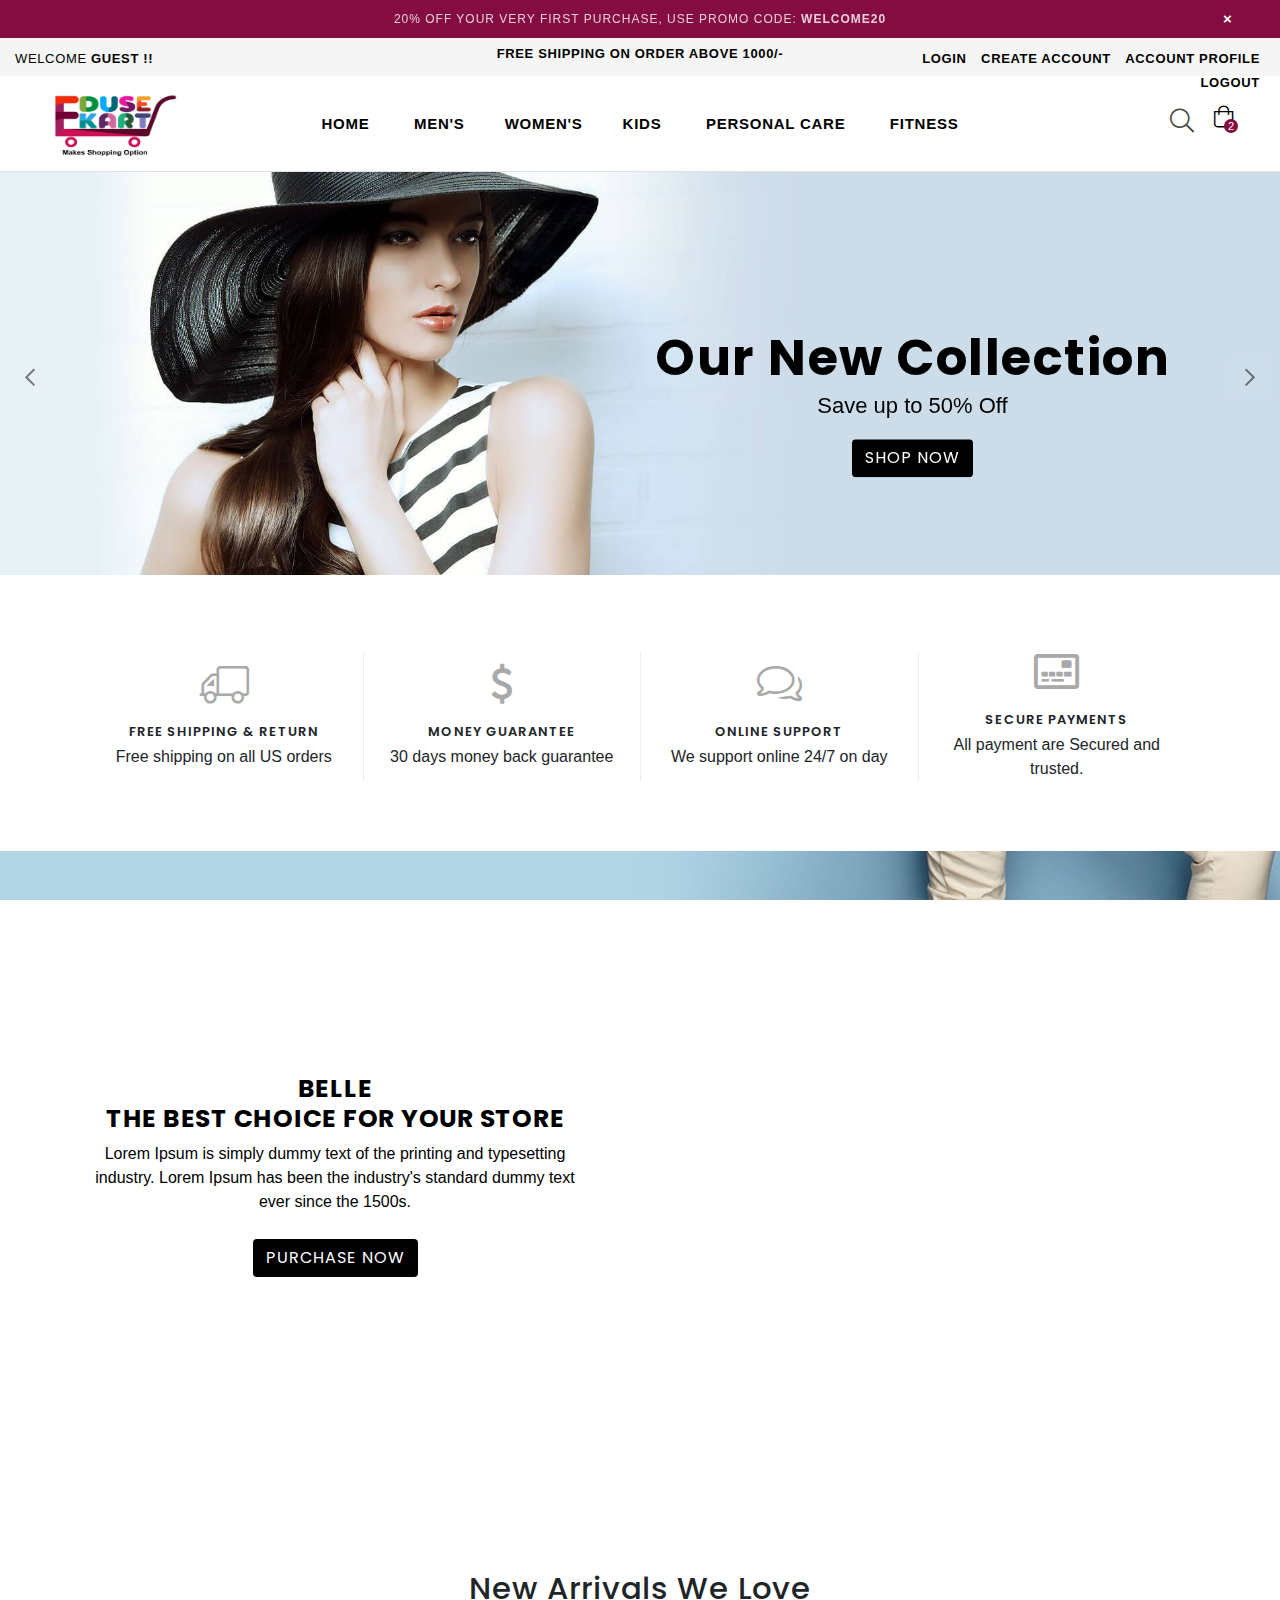
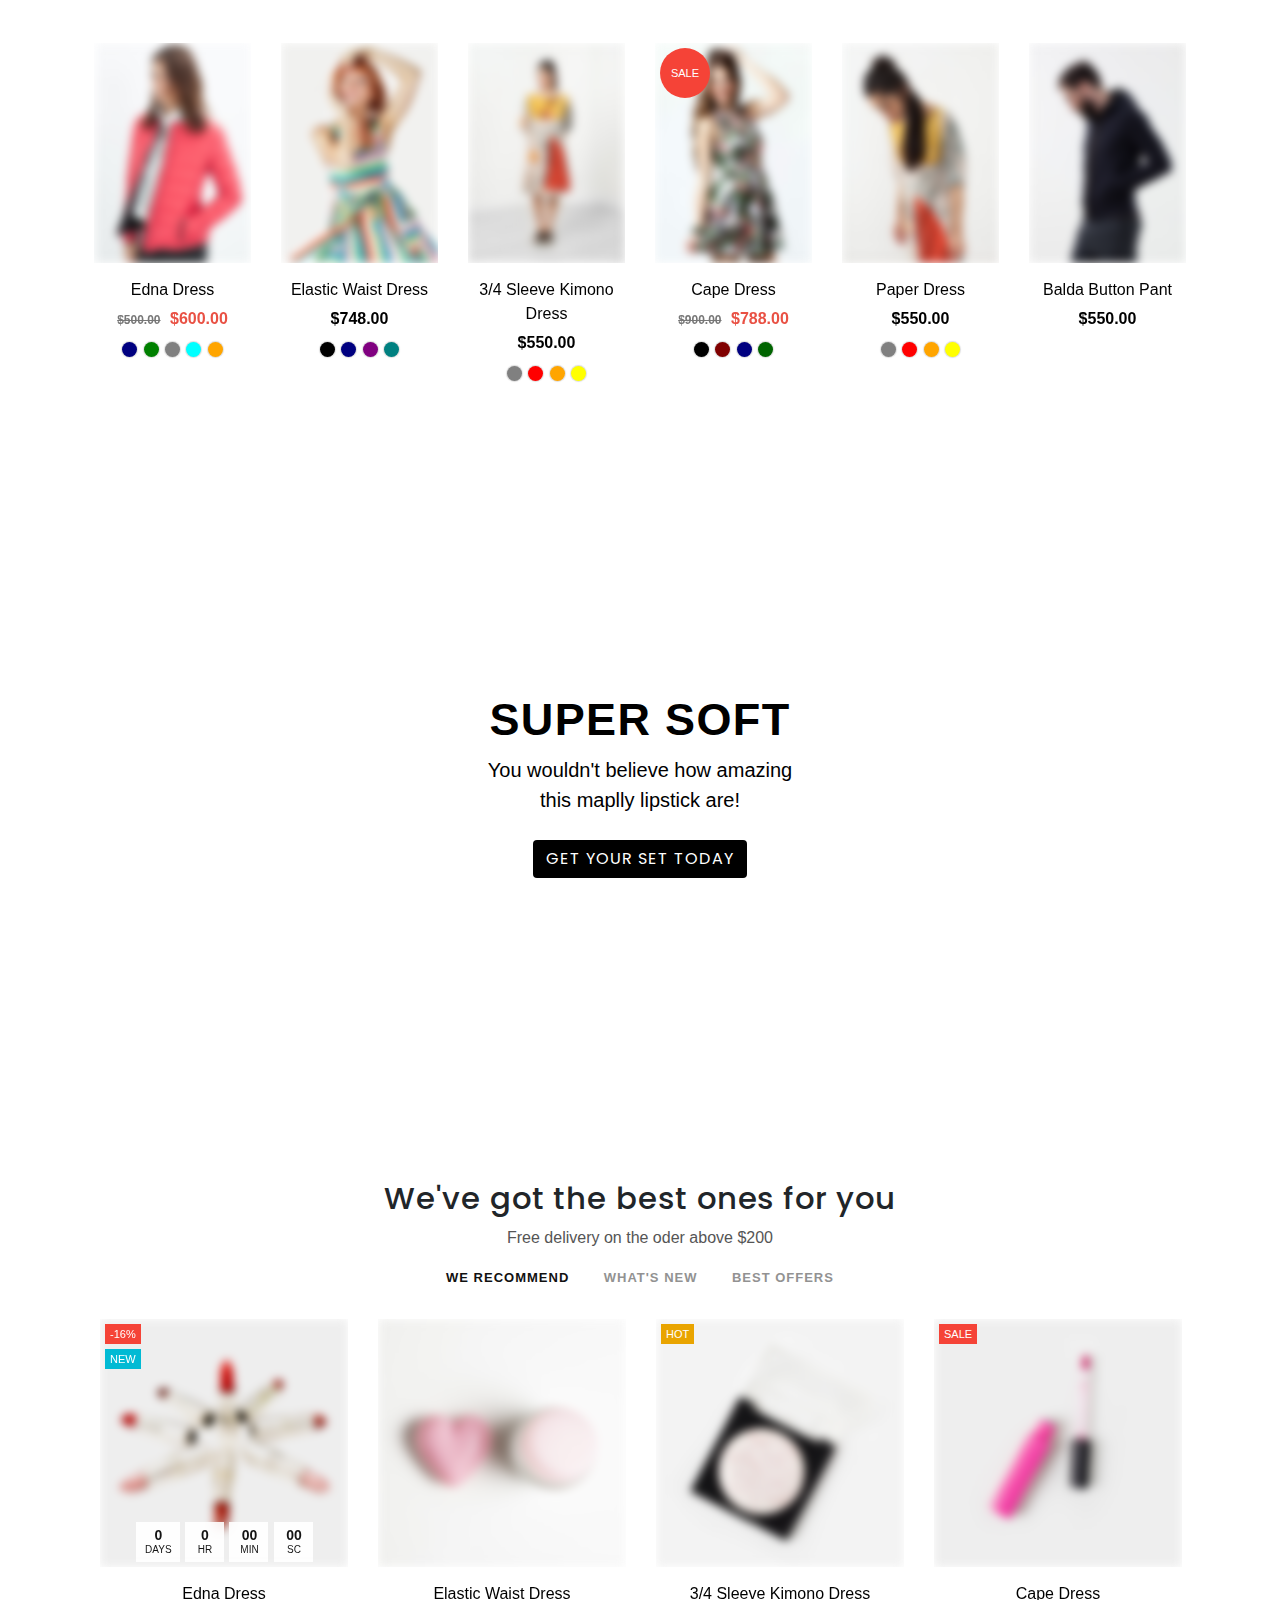
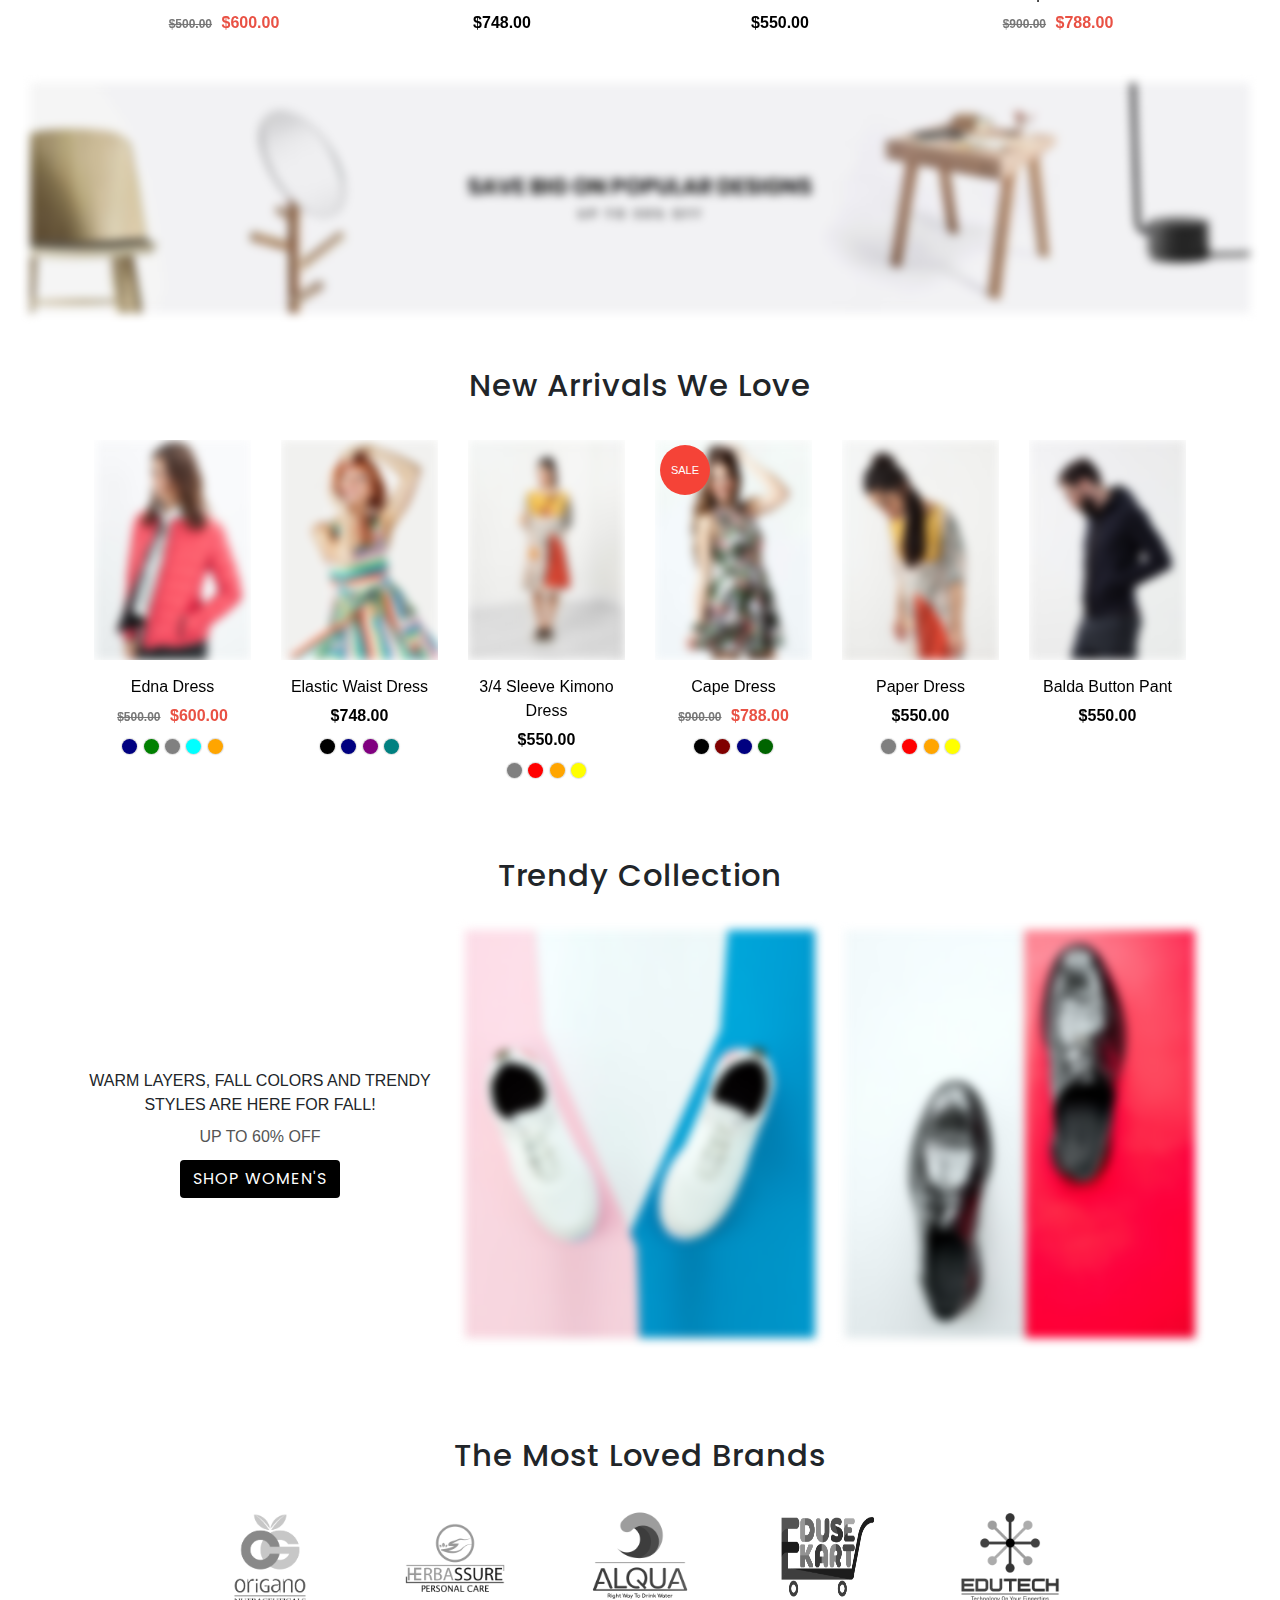
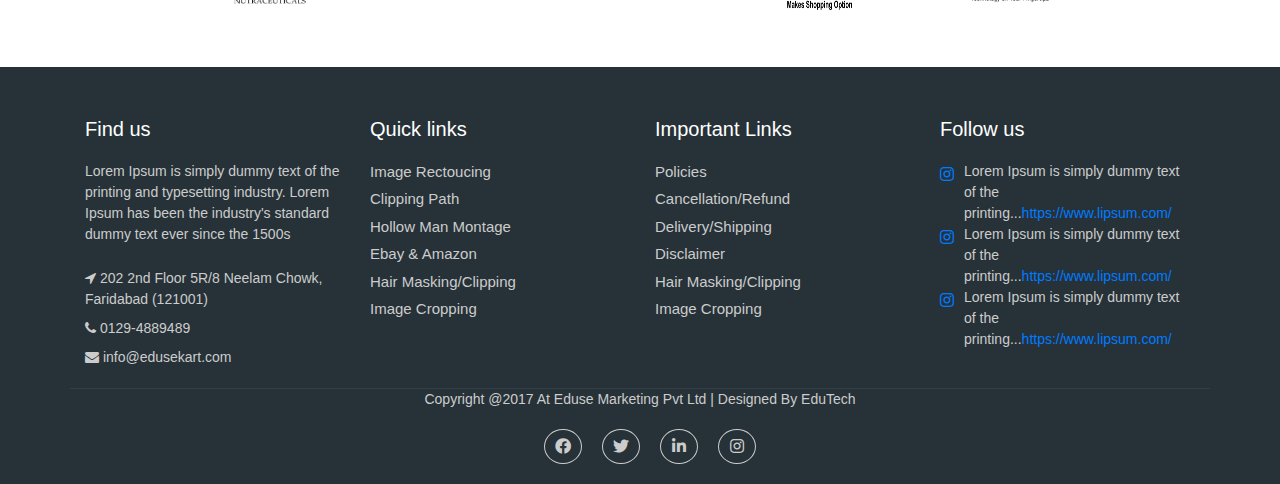
==== commit 69c0250b: "logo" ====
--- a/index.html
+++ b/index.html
@@ -59,11 +59,8 @@
                     <ul class="customer-links list-inline">
                         <li><a href="#" data-toggle="modal" data-target="#myModal">Login</a></li>
                         <li><a href="register.html">Create Account</a></li>
-                        <li><a href="wishlist.html">Wishlist</a></li>
-                        <li><a href="#">Orders</a></li>
-                        <li><a href="#">E-Coins</a></li>
-                        <li><a href="#">Coupens</a></li>
-                        <li><a href="#">Saved Addresses</a></li>
+                        <li><a href="wishlist.html">Account Profile</a></li>
+                        <li><a href="#">Logout</a></li>
                     </ul>
                 </div>
             </div>
@@ -148,7 +145,7 @@
                     </div>
                 </div>
                 <!--Mobile Logo-->
-                <div class="col-2 col-sm-3 col-md-3 col-lg-2">
+                <div class="col-3 col-sm-3 col-md-3 col-lg-2">
                 	<div class="site-cart">
                     	<a href="#" class="site-header__cart" title="Cart">
                         	<i class="icon anm anm-bag-l"></i>
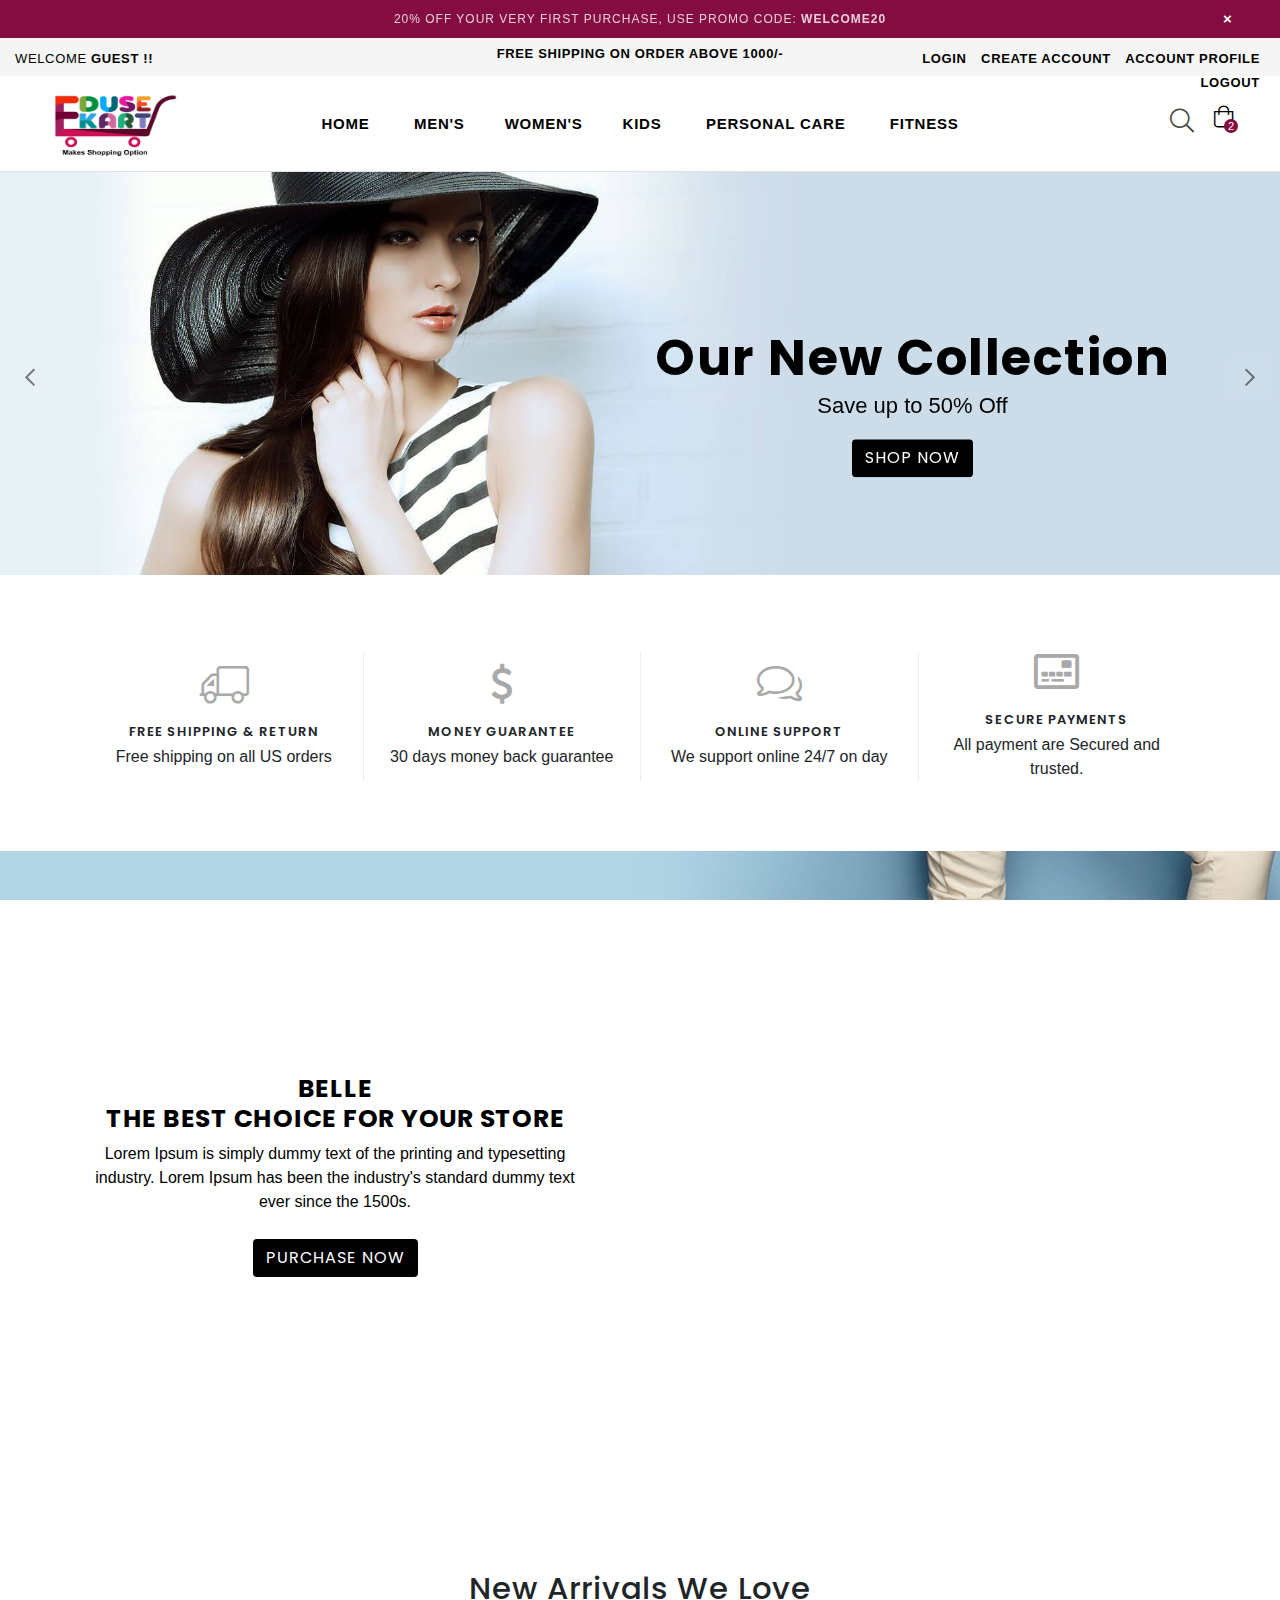
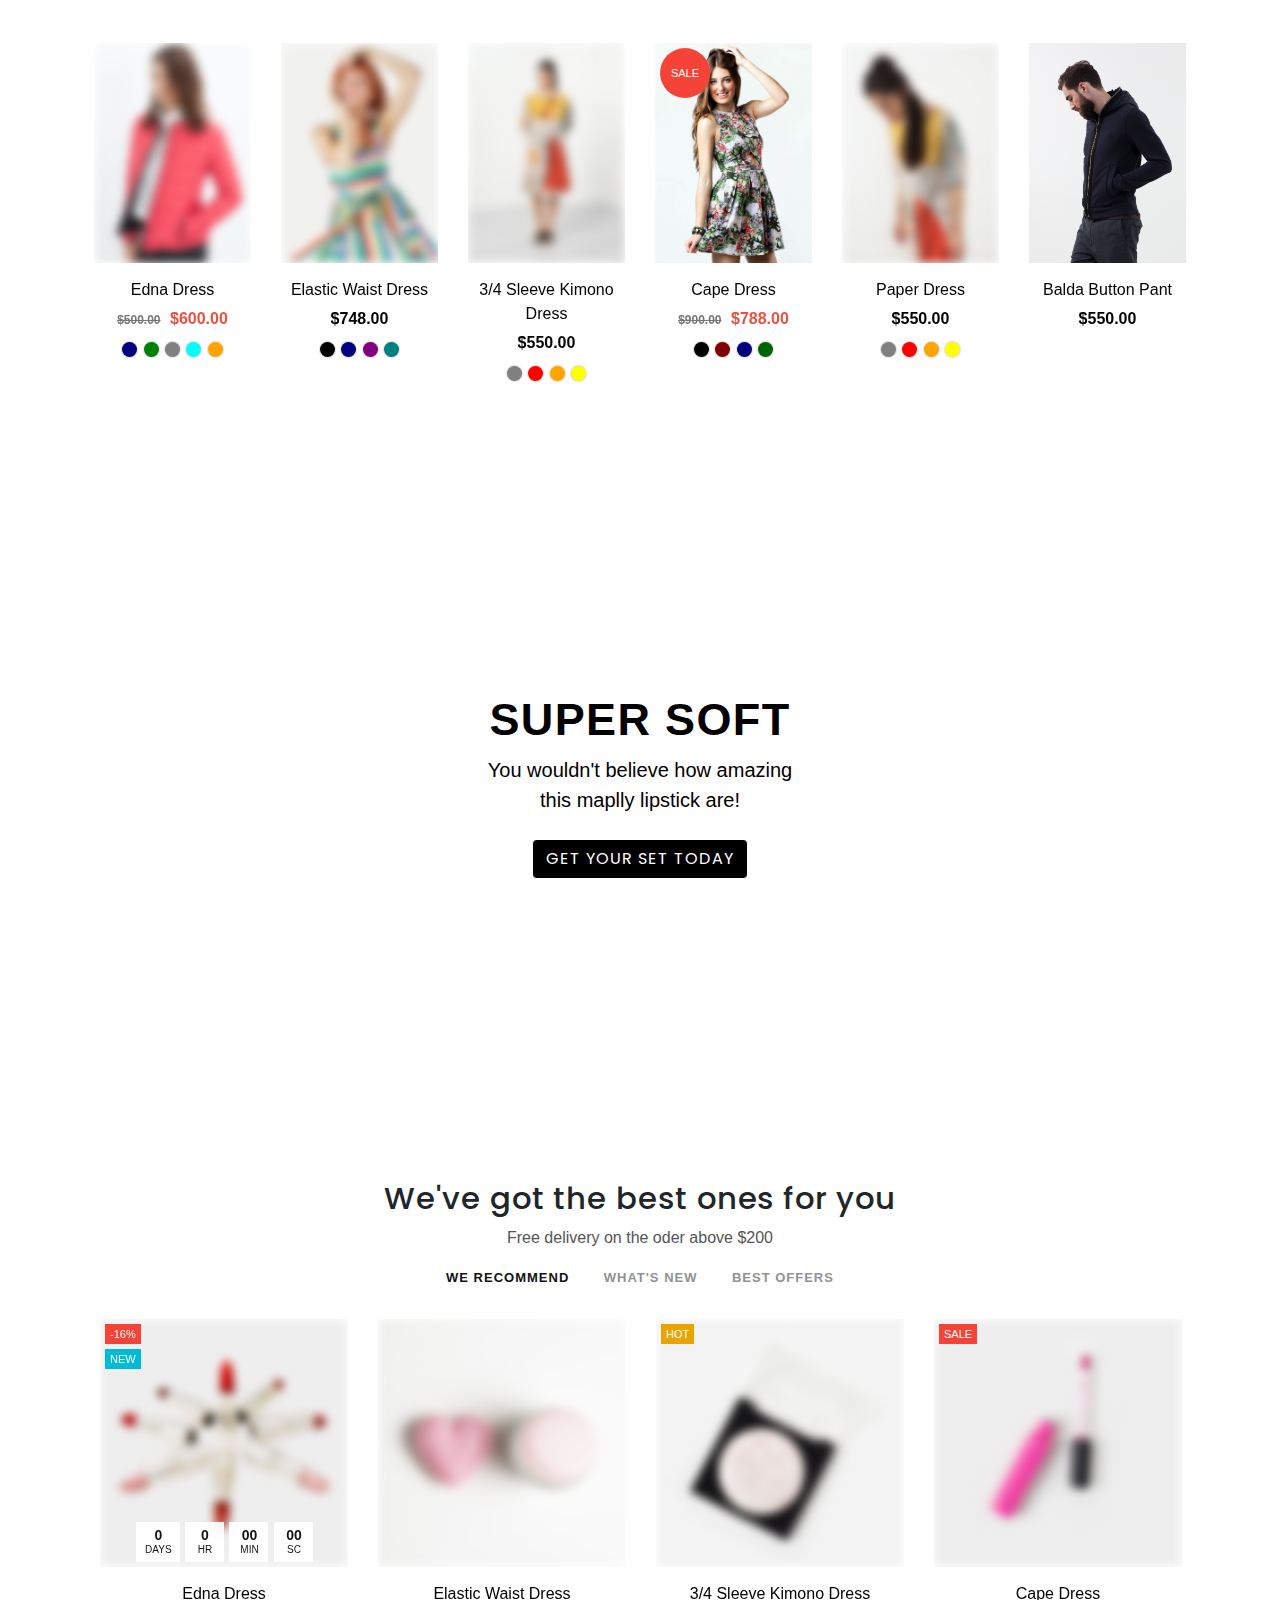
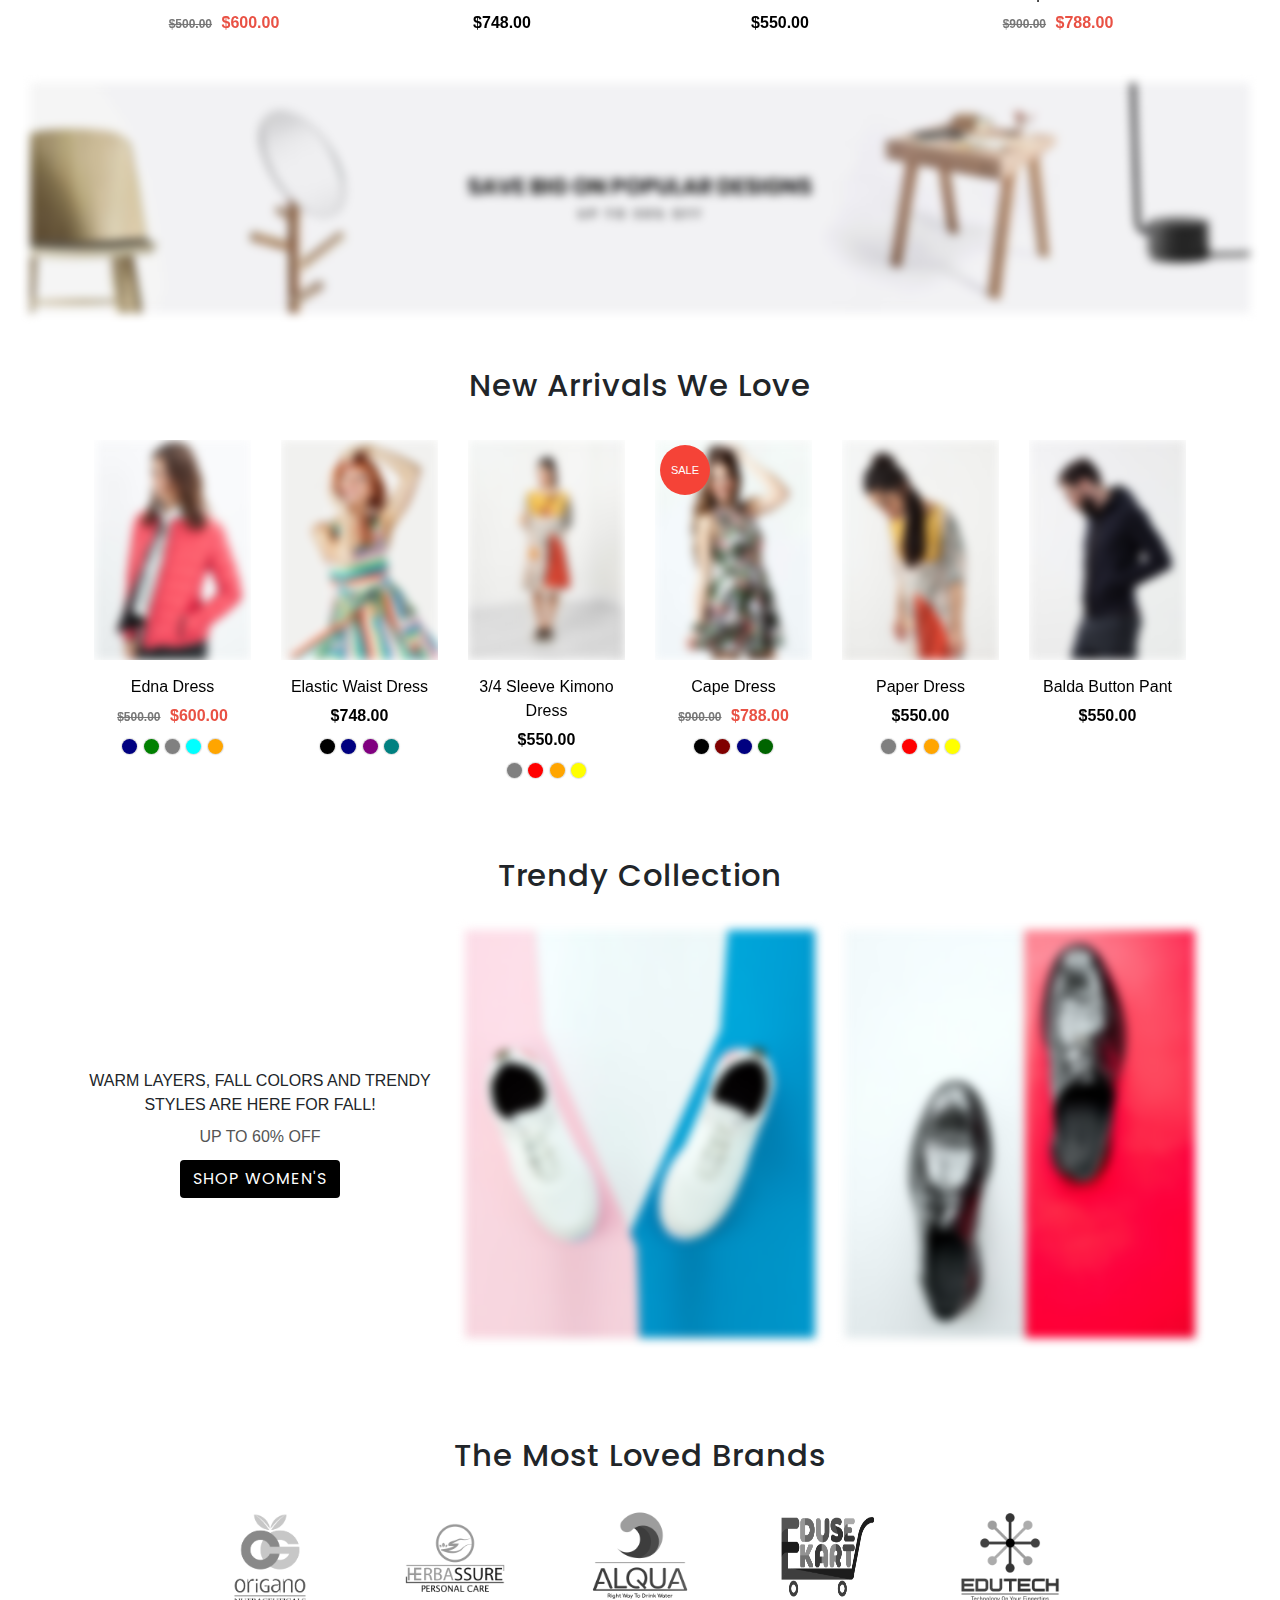
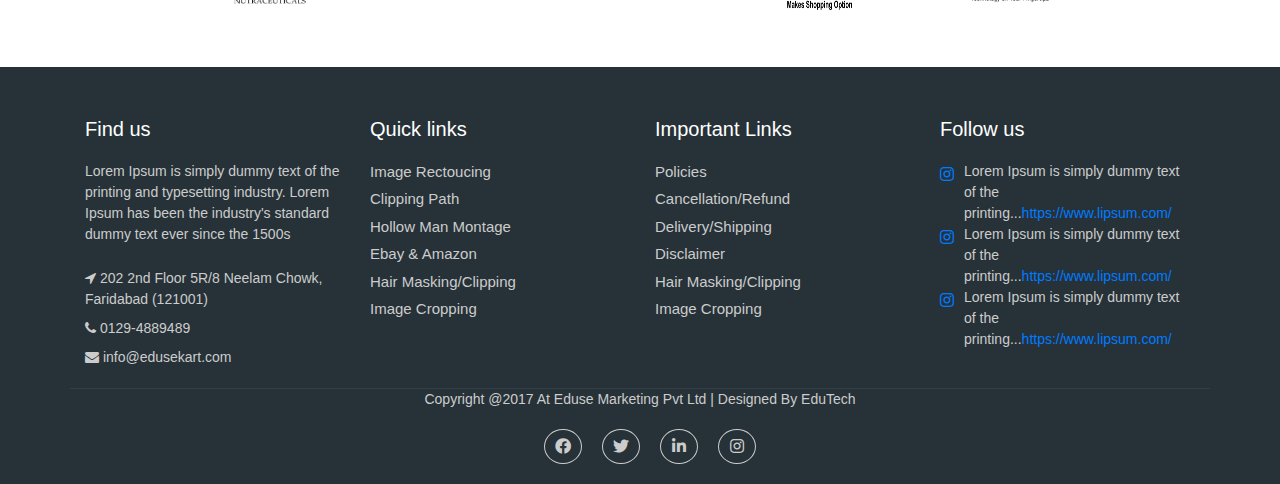
==== commit ae5965d4: "chnge" ====
--- a/index.html
+++ b/index.html
@@ -140,7 +140,7 @@
                 <div class="col-6 col-sm-6 col-md-6 col-lg-2 d-block d-lg-none mobile-logo">
                 	<div class="logo">
                         <a href="index.html">
-                            <img src="assets/images/logo.png" height="65" width="130" alt="Belle Multipurpose Html Template" title="Belle Multipurpose Html Template" />
+                            <img src="assets/images/logo.png" height="55" width="110" alt="Belle Multipurpose Html Template" title="Belle Multipurpose Html Template" />
                         </a>
                     </div>
                 </div>
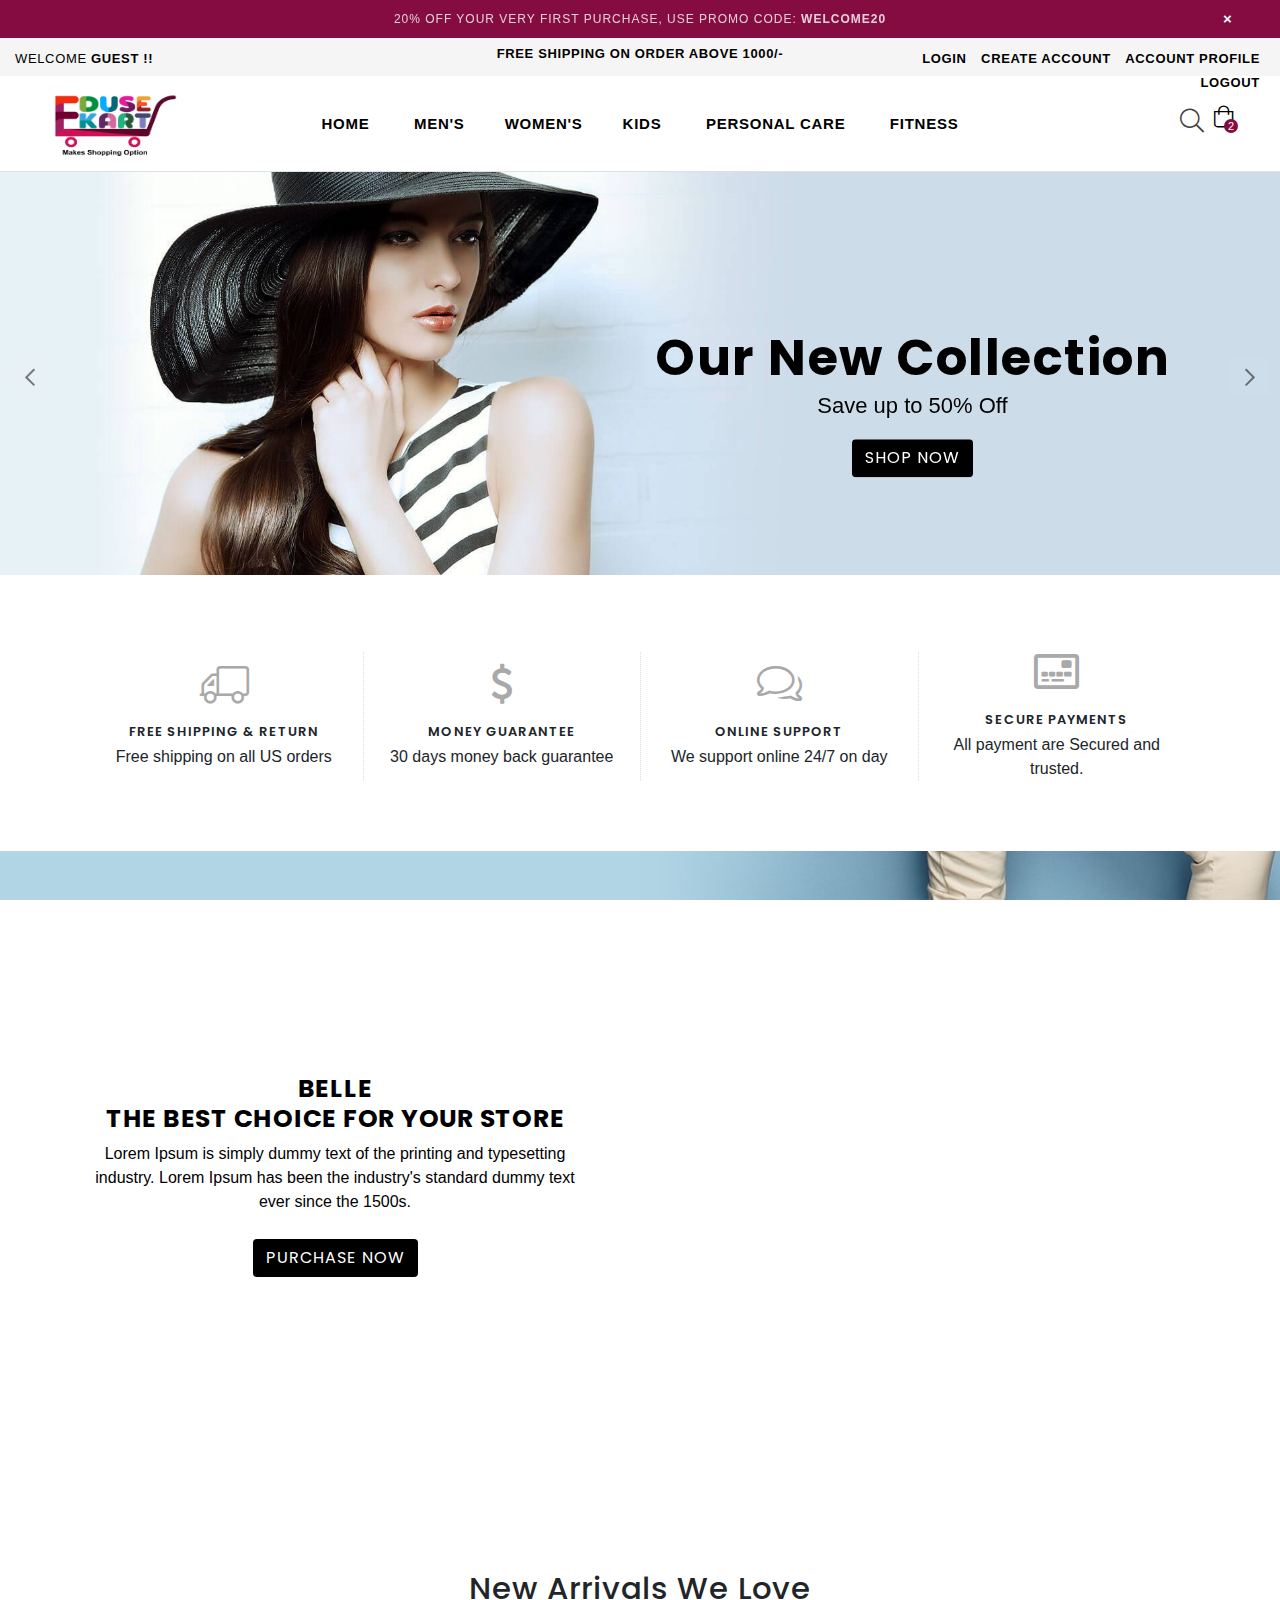
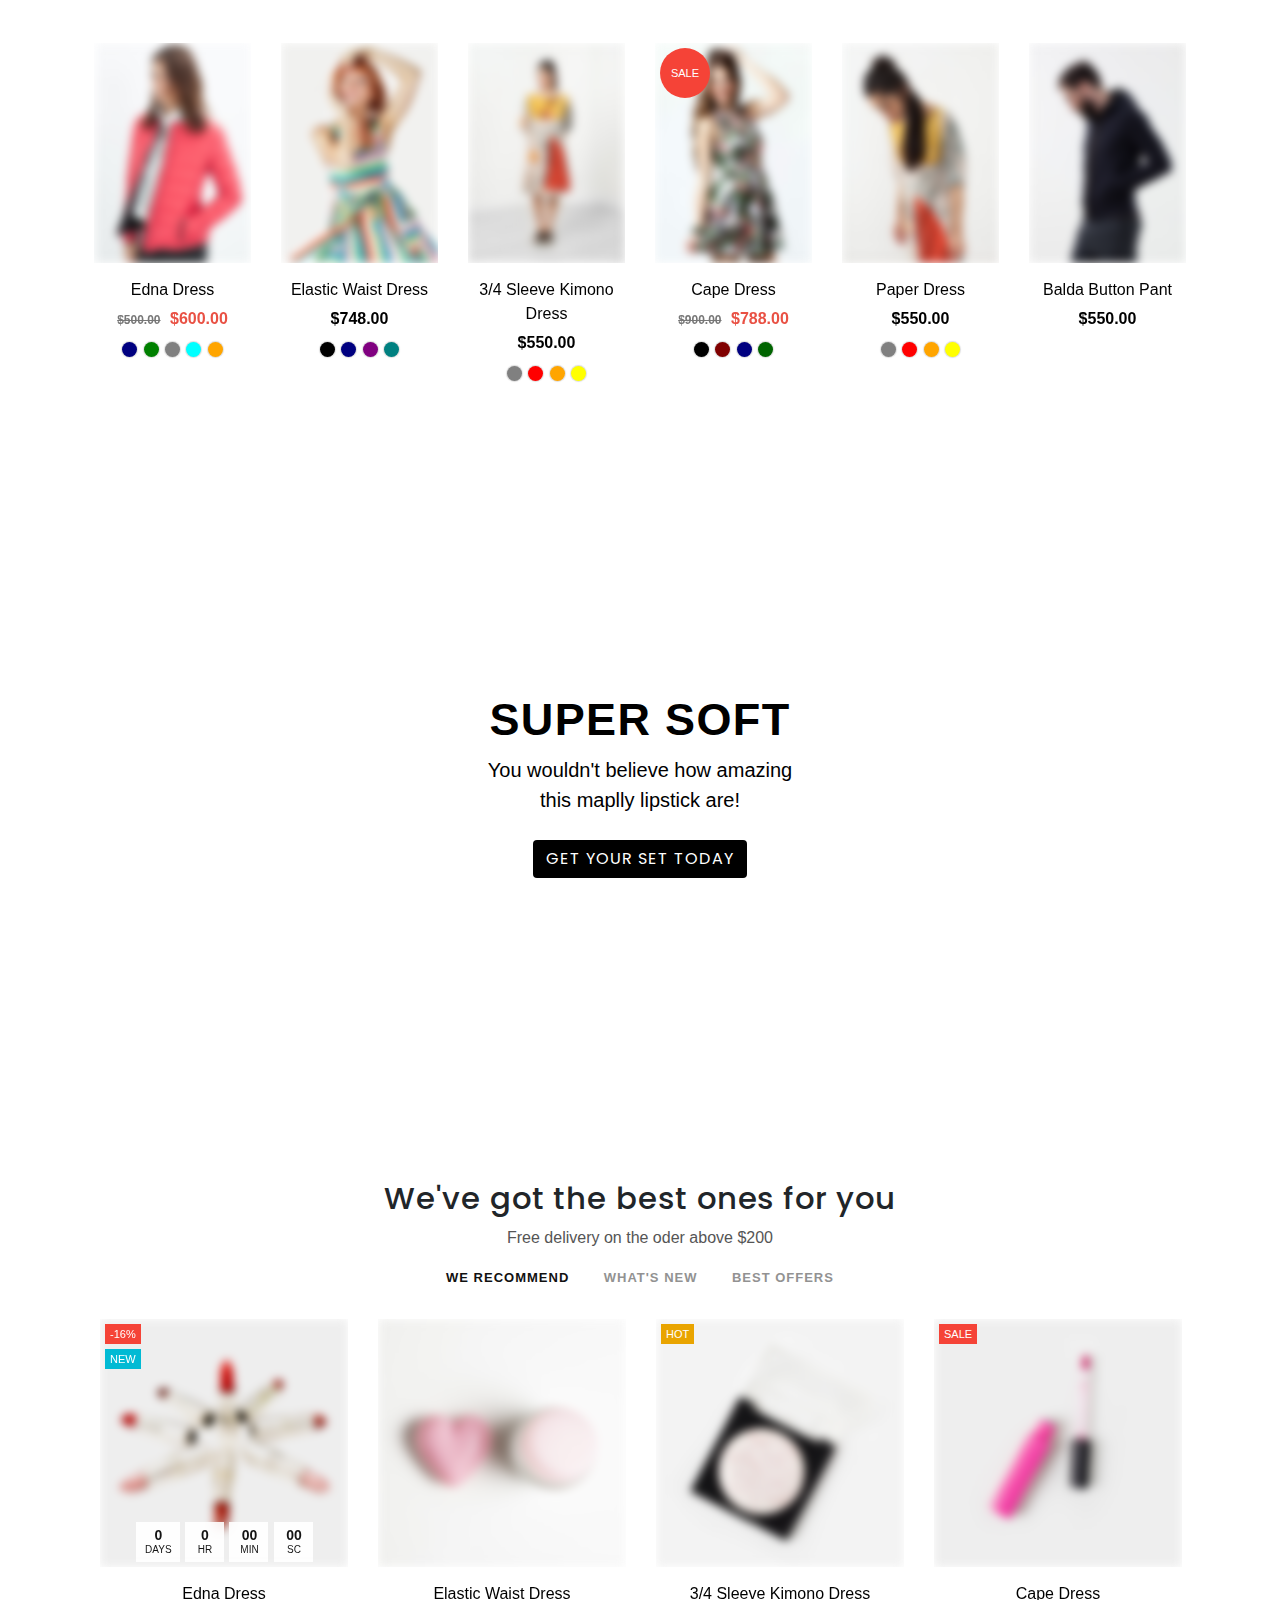
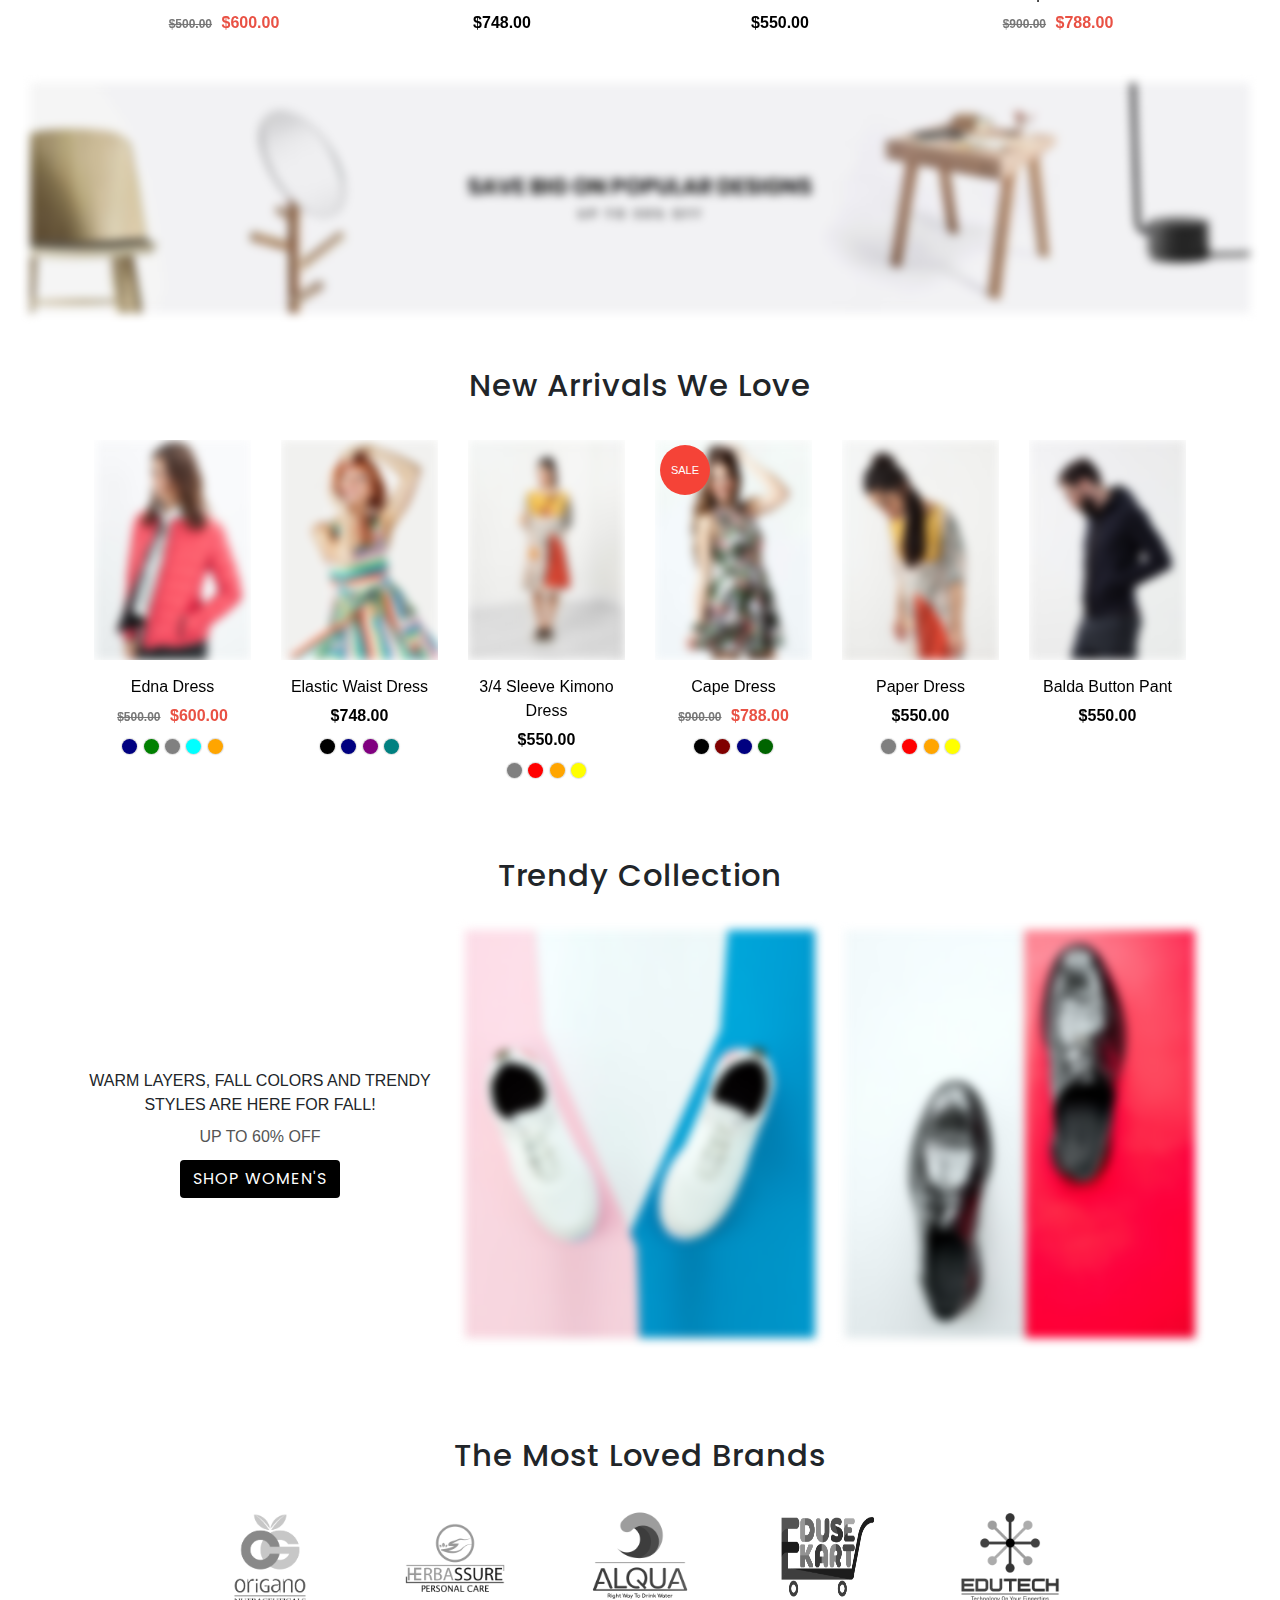
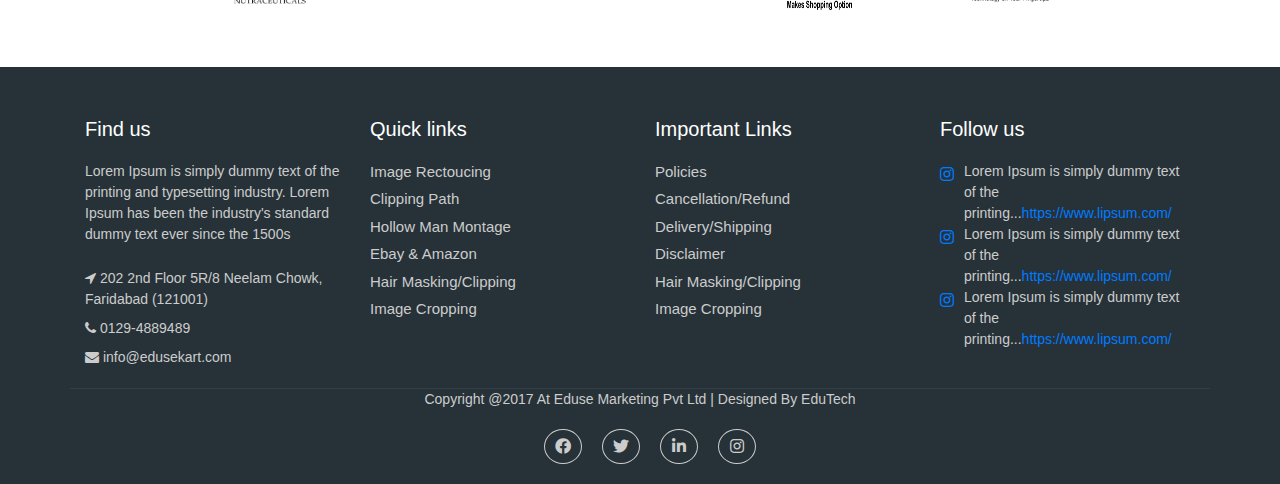
==== commit 2730ec06: "j" ====
--- a/index.html
+++ b/index.html
@@ -215,8 +215,10 @@
                         </div>
                         <!--End Minicart Popup-->
                     </div>
+                    <div class="search-icon">
                     <div class="site-header__search">
                     	<button type="button" class="search-trigger"><i class="icon anm anm-search-l"></i></button>
+                    </div>
                     </div>
                 </div>
         	</div>
--- a/assets/css/style.css
+++ b/assets/css/style.css
@@ -276,12 +276,12 @@
 #header-cart .total label { float:left; line-height:24px; text-transform:uppercase; margin:0; }
 #header-cart .total .total-in .label { text-transform:uppercase; }
 
-.stickyNav .site-header__search { display:none; }
+
 .site-header__search { float:right; }
-.search { position:absolute; width:100%; background:#fff; color:#333; z-index:100; box-shadow:0 2px 3px rgba(0,0,0,.1); -webkit-box-shadow:0 2px 3px rgba(0,0,0,.1); opacity:0; visibility:hidden;
+.search { position:absolute; width:100%; background:#fff; color:#000; z-index:100; box-shadow:0 2px 3px rgba(0,0,0,.1); -webkit-box-shadow:0 2px 3px rgba(0,0,0,.1); opacity:0; visibility:hidden;
 	transform-origin:top center; -webkit-transform-origin:top center; transform:translateY(-100%); -webkit-transform:translateY(-100%); transition:opacity .2s,transform .2s; -webkit-transition:opacity .2s,transform .2s; }
 .search--opened { opacity:1; visibility:visible; transform:translateY(0); -webkit-transform:translateY(0); -ms-transform:translateY(0); }
-.site-header__search .search-trigger { border:0; font-size:24px; padding-right:20px; cursor:pointer; padding-top:0; }
+.site-header__search .search-trigger { border:0; font-size:24px; padding-right:10px; cursor:pointer; padding-top:0; }
 .site-header__search .search-trigger:hover { color:#850c40; }
 .search .search__form { margin:35px 60px; position:relative; }
 .search .search__input { width:100%; border:0; font-size:18px; padding:0 40px; }
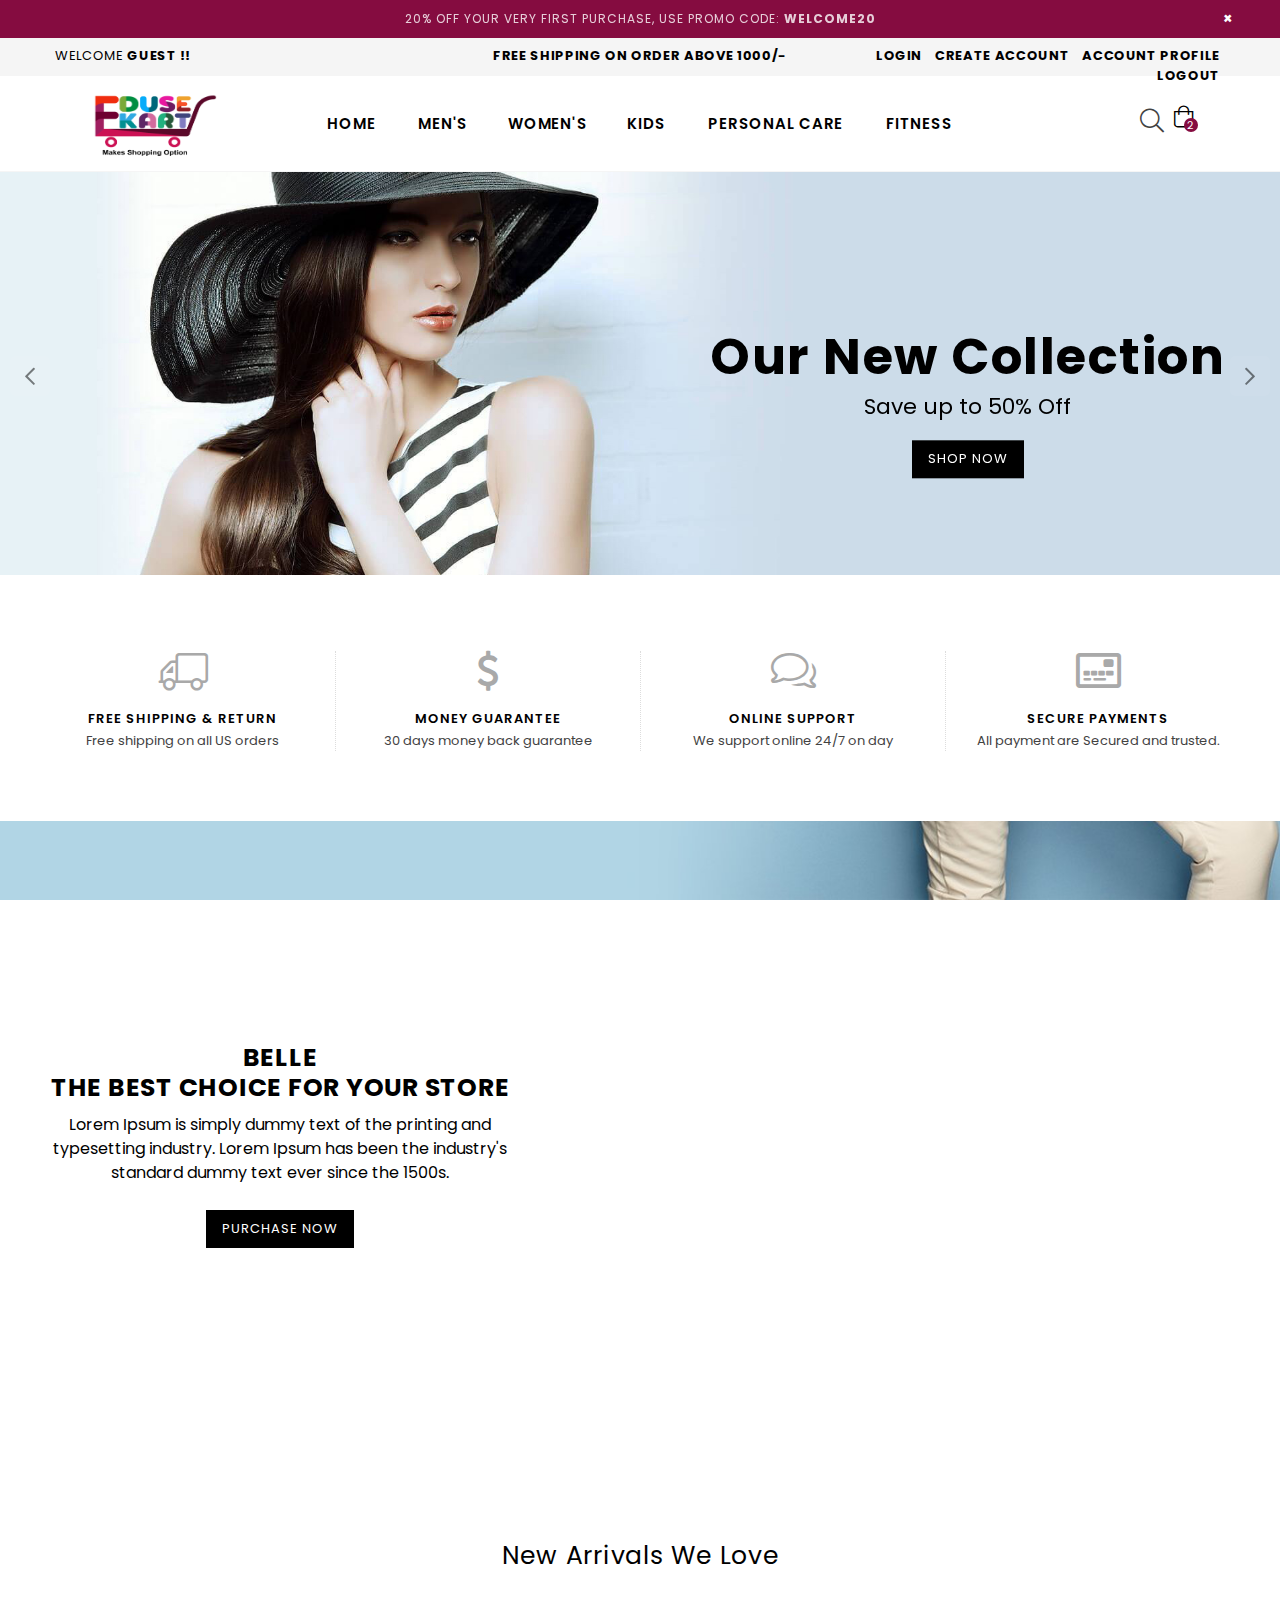
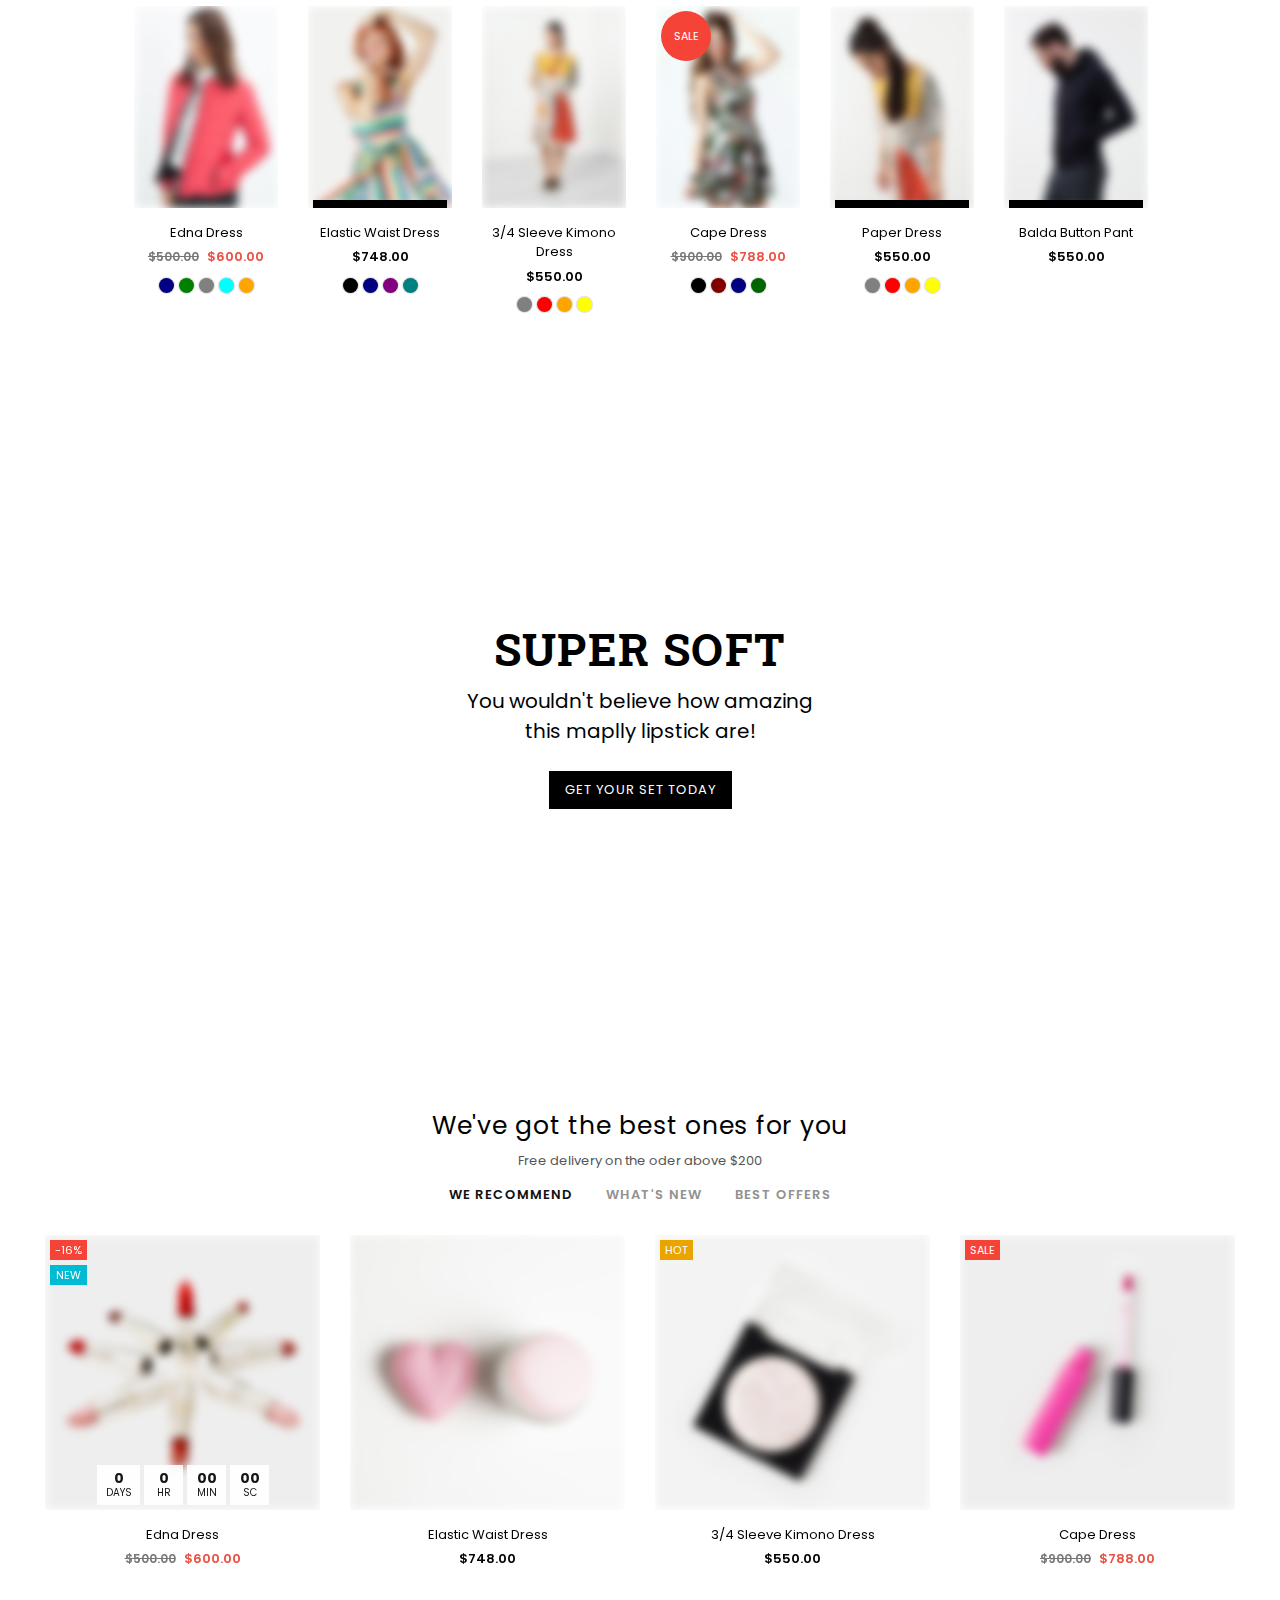
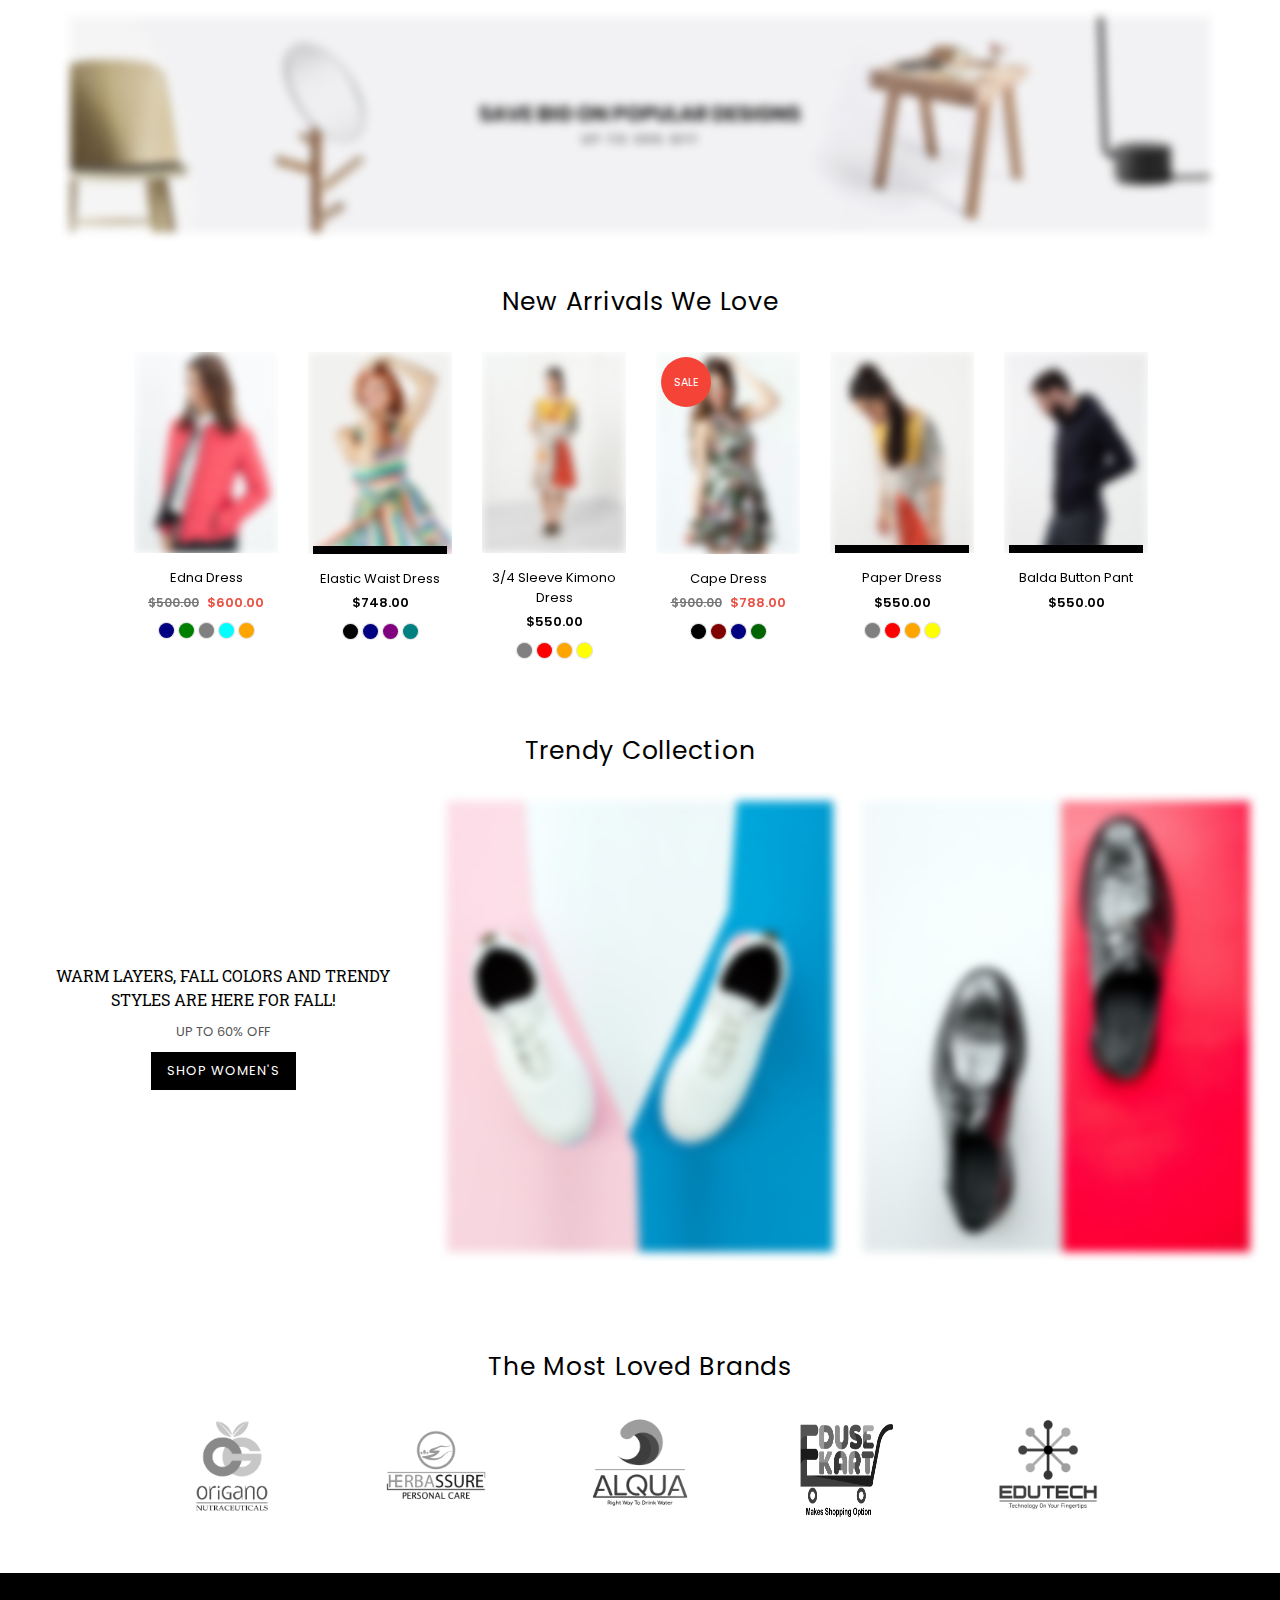
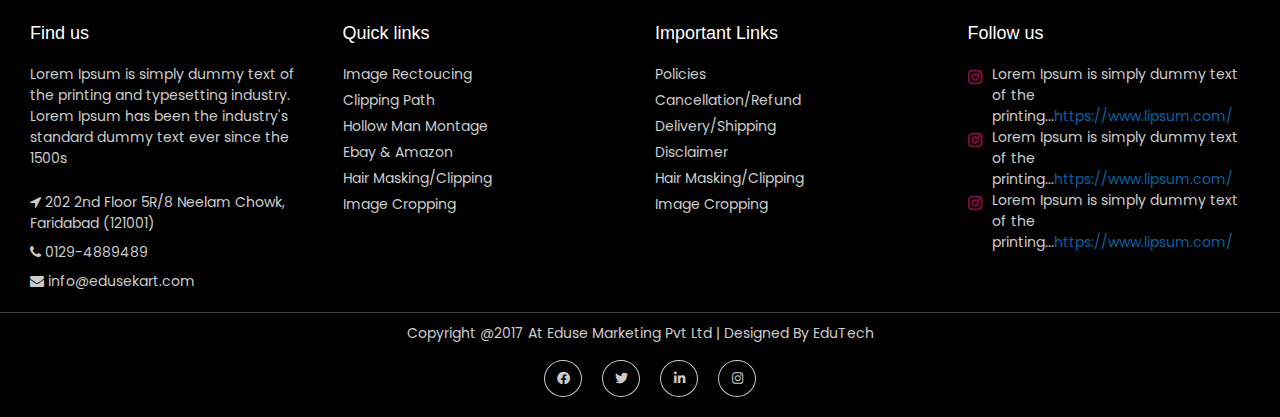
==== commit 394acab0: "chnges" ====
--- a/index.html
+++ b/index.html
@@ -17,7 +17,6 @@
 <link rel="stylesheet" href="assets/css/style.css">
 <link rel="stylesheet" href="assets/css/responsive.css">
 <!-- Footer Style CSS -->
-<link rel="stylesheet" href="https://stackpath.bootstrapcdn.com/bootstrap/4.1.3/css/bootstrap.min.css">
 <link rel="stylesheet" href="https://use.fontawesome.com/releases/v5.2.0/css/all.css">
 <link rel="stylesheet" href="https://cdnjs.cloudflare.com/ajax/libs/font-awesome/4.7.0/css/font-awesome.min.css">
 
@@ -215,10 +214,8 @@
                         </div>
                         <!--End Minicart Popup-->
                     </div>
-                    <div class="search-icon">
                     <div class="site-header__search">
                     	<button type="button" class="search-trigger"><i class="icon anm anm-search-l"></i></button>
-                    </div>
                     </div>
                 </div>
         	</div>
--- a/assets/css/style.css
+++ b/assets/css/style.css
@@ -1586,14 +1586,15 @@
 .blur-up.lazyloaded { -webkit-filter:blur(0); filter:blur(0); }
 .blur-up { -webkit-filter:blur(5px); filter:blur(5px); transition:filter 400ms, -webkit-filter 400ms; -webkit-transition:filter 400ms, -webkit-filter 400ms; }
 
-
+/*////////////////////////*/
 /*33. footer*/
+/*////////////////////////*/
 .col_white_amrc { color:#FFF;}
-footer { width:100%; background-color:#263238; min-height:250px; padding:10px 0px 25px 0px ; margin-top: 15px;}
-.pt2 { padding-top:40px ; margin-bottom:20px ;}
+footer { width:100%; background-color:#000000; min-height:250px; padding:10px 0px 25px 0px ; margin-top: 15px;}
+.pt2 { padding-top:40px ; margin-bottom:20px ; font-family: sans-serif;}
 footer p { font-size:14px; color:#CCC; padding-bottom:0px; margin-bottom:8px;}
 .mb10 { padding-bottom:15px ;}
-.footer_ul_amrc { margin:0px ; list-style-type:none ; font-size:15px; font-weight: 400; padding:0px 0px 10px 0px ; }
+.footer_ul_amrc { margin:0px ; list-style-type:none ; font-size:14px; font-weight: 400; padding:0px 0px 10px 0px ; }
 .footer_ul_amrc li {padding:0px 0px 5px 0px;}
 .footer_ul_amrc li a{ color:#CCC;}
 .footer_ul_amrc li a:hover{ color:#850c40; text-decoration:none;}
@@ -1602,10 +1603,11 @@
 
 .footer_ul2_amrc {margin:0px; list-style-type:none; padding:0px;}
 .footer_ul2_amrc li p { display:table; }
-.footer_ul2_amrc li a:hover { text-decoration:none;}
-.footer_ul2_amrc li i { margin-top:5px;}
-
-.bottom_border { border-bottom:1px solid #323f45; padding-bottom:20px;}
+.footer_ul2_amrc li a { color: #0663a1; }
+.footer_ul2_amrc li a:hover { text-decoration:none; color:#850c40;}
+.footer_ul2_amrc li i { margin-top:5px; color:#850c40; font-size: 16px; font-weight: bolder;}
+
+.bottom_border { border-bottom:1px solid #323f45; padding-bottom:20px; margin-bottom: 10px;}
 .foote_bottom_ul_amrc {
 	list-style-type:none;
 	padding:0px;
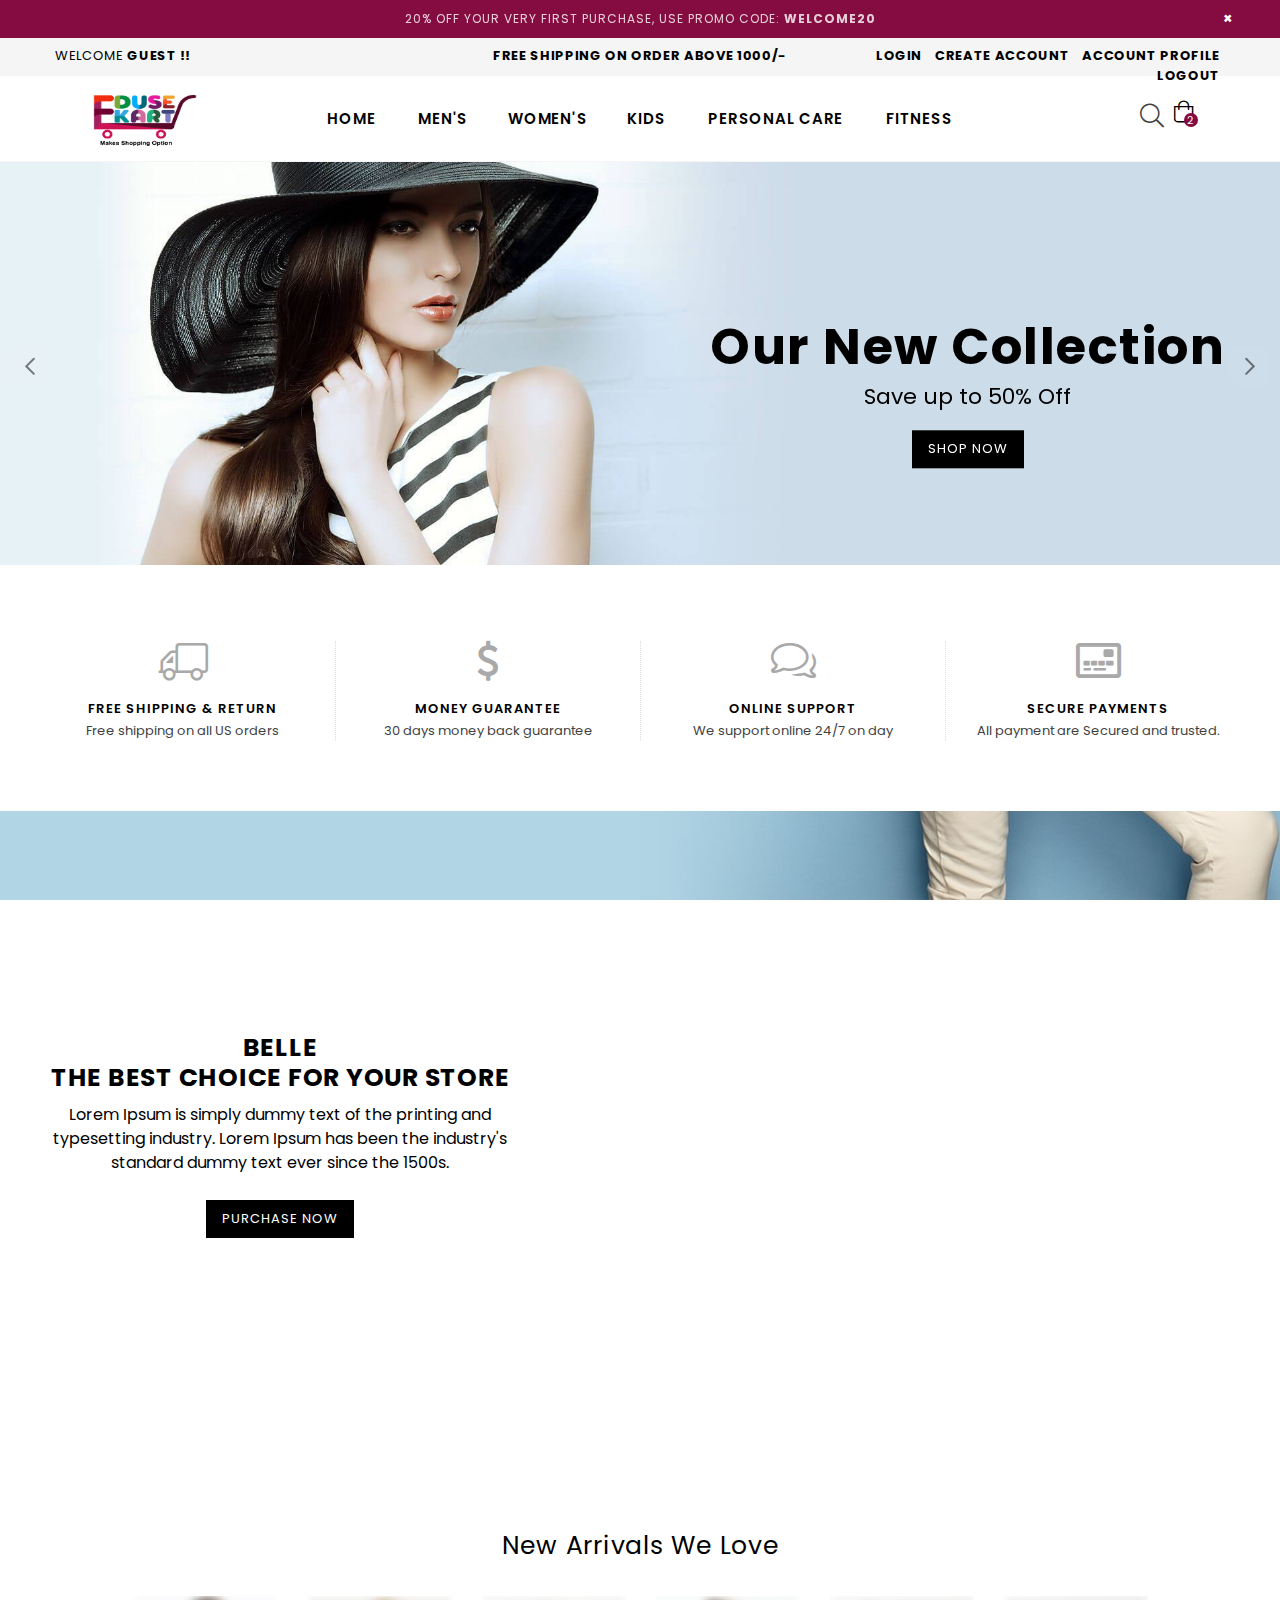
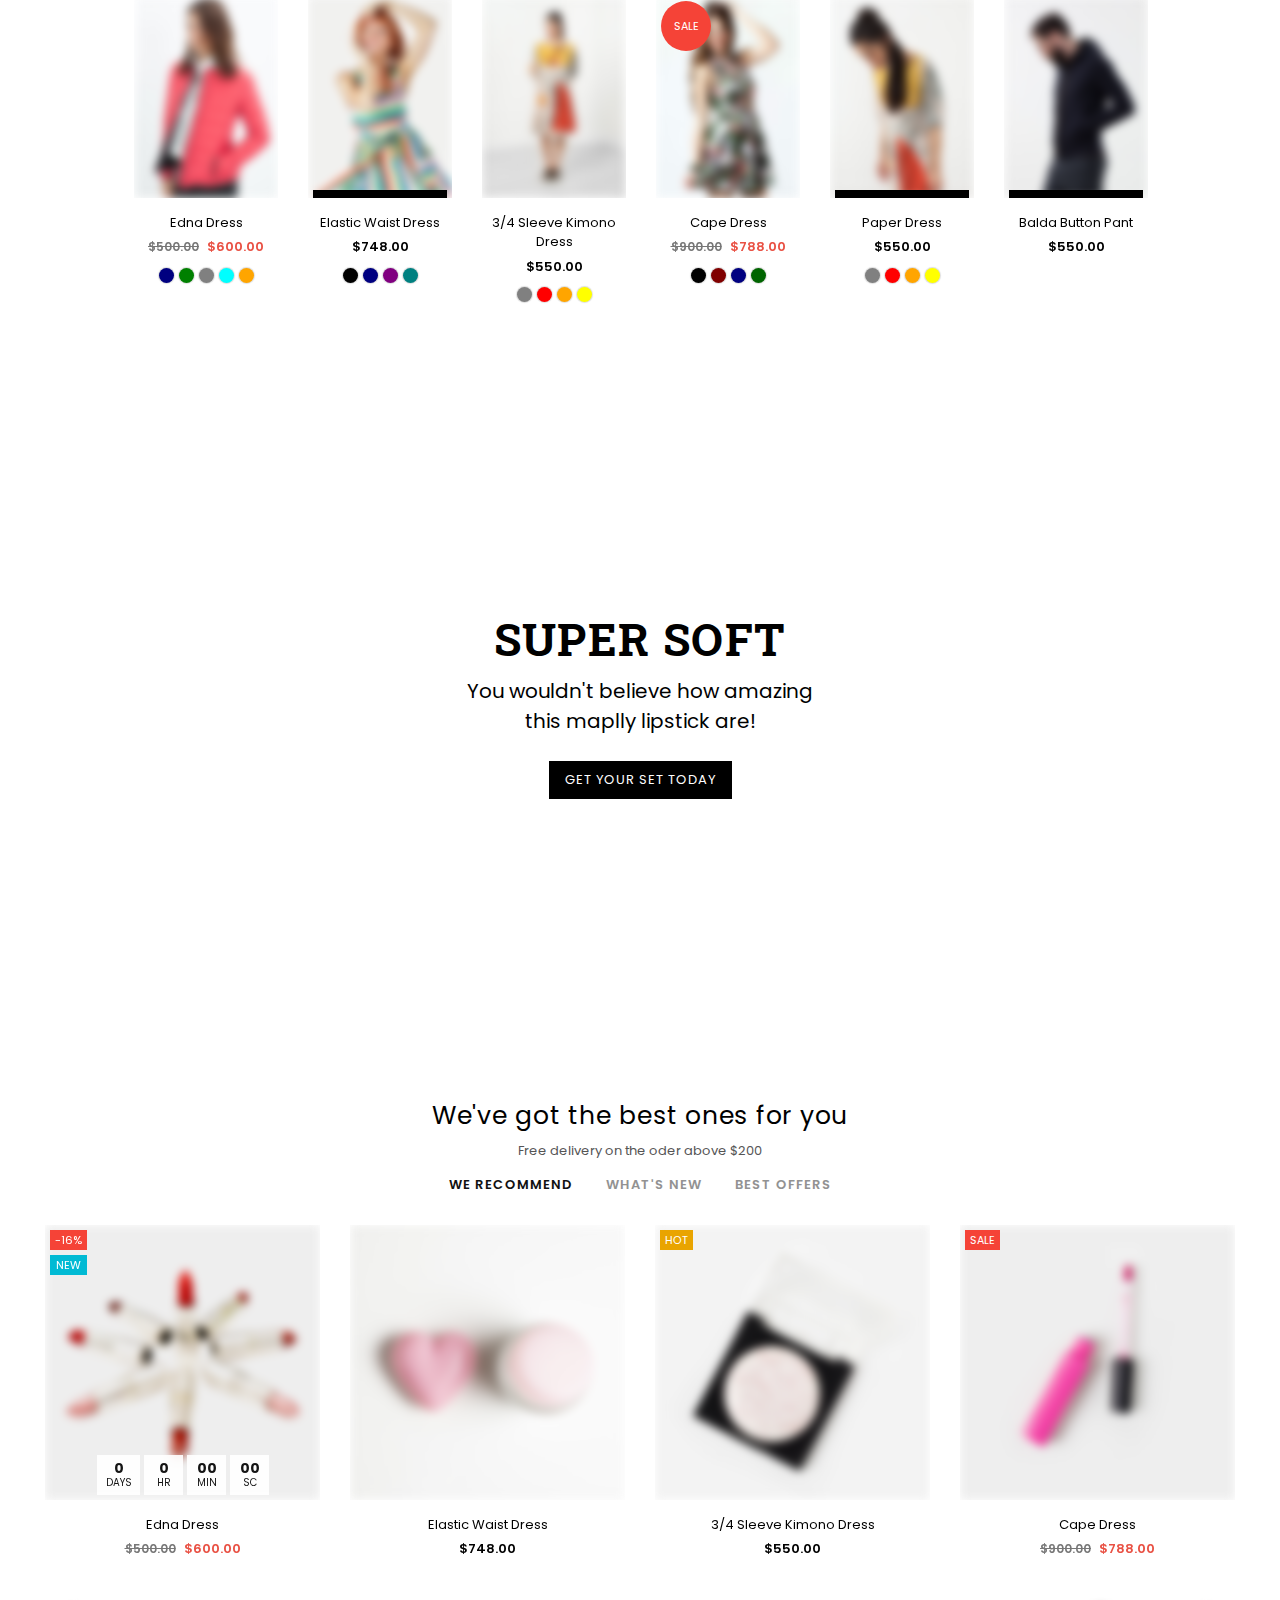
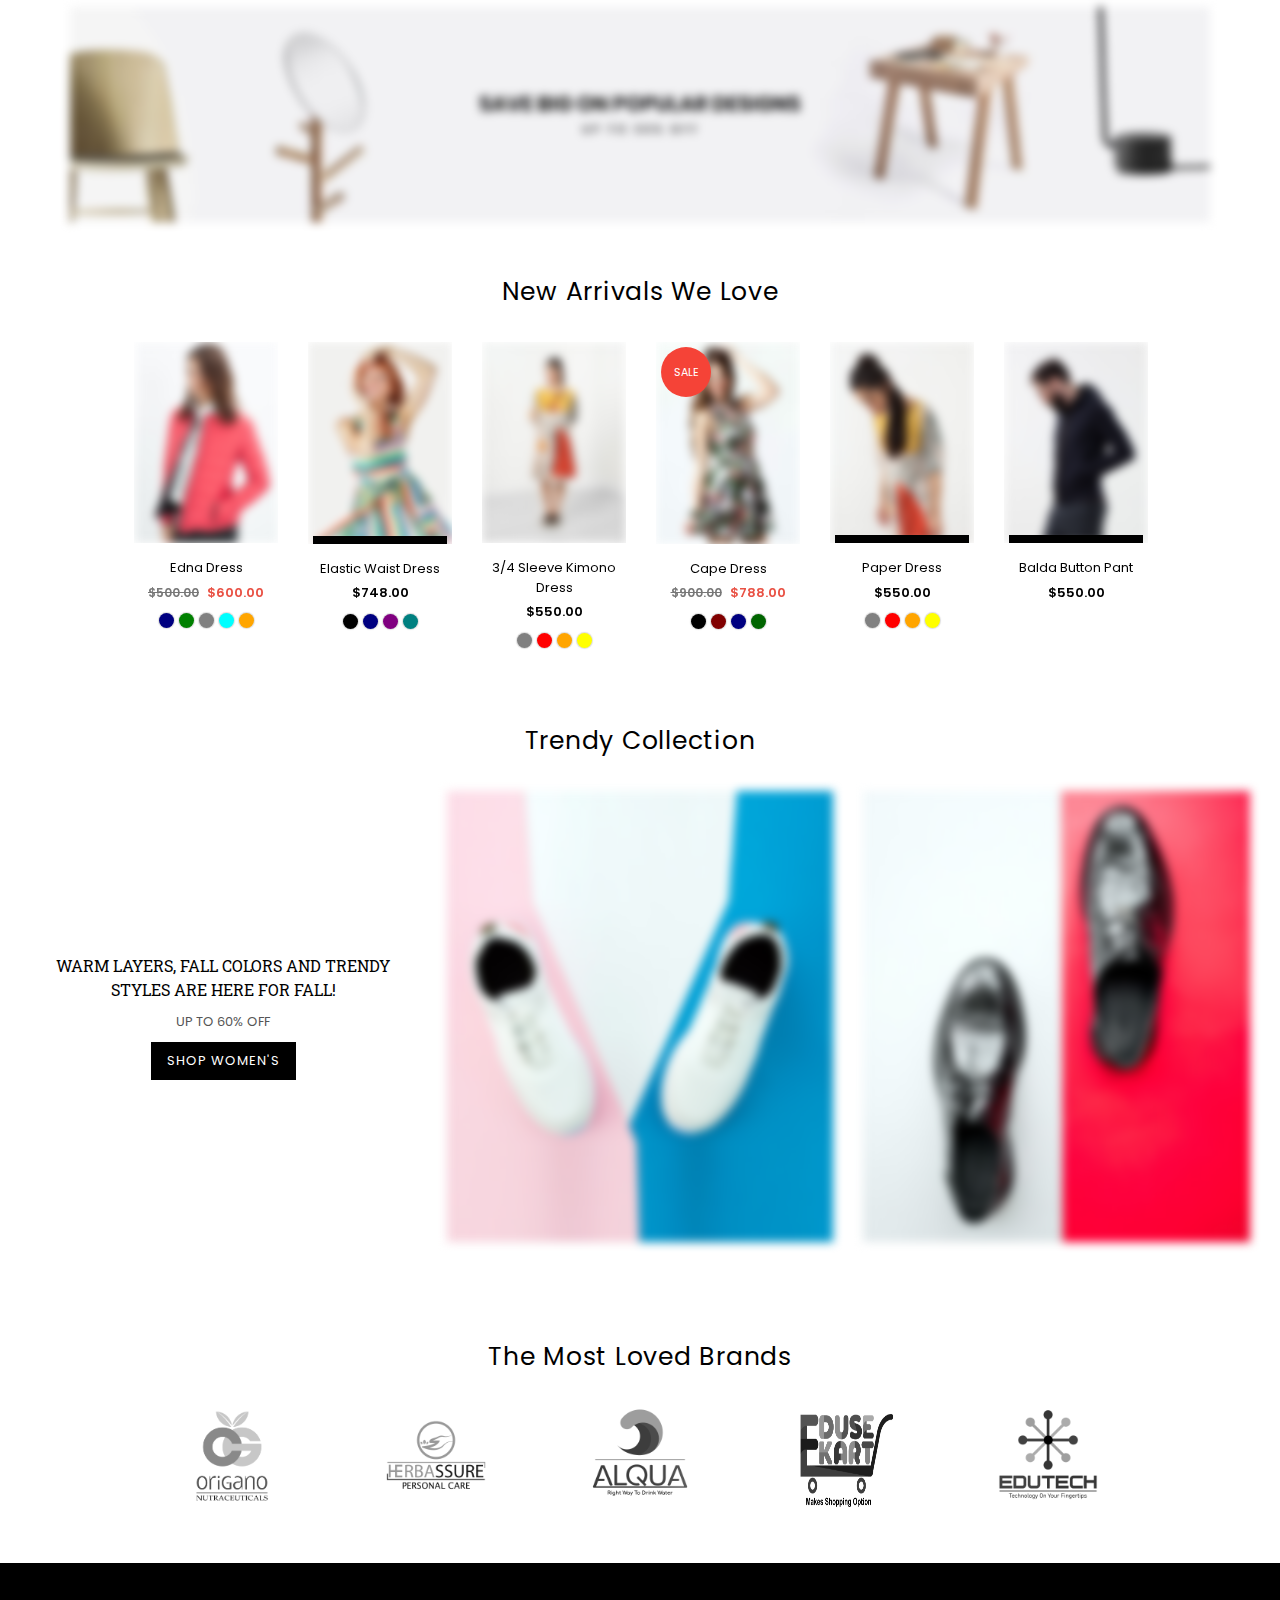
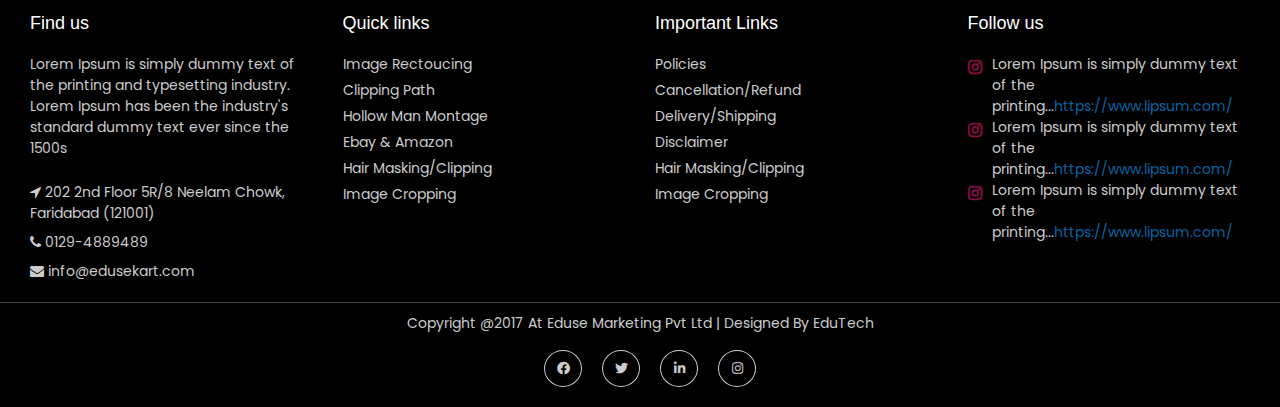
==== commit 2cdb4f85: "vhh" ====
--- a/index.html
+++ b/index.html
@@ -73,7 +73,7 @@
             	<!--Desktop Logo-->
                 <div class="logo col-md-2 col-lg-2 d-none d-lg-block">
                     <a href="index.html">
-                    	<img src="assets/images/logo.png" height="65" width="130"  alt="Belle Multipurpose Html Template" title="Belle Multipurpose Html Template" />
+                    	<img src="assets/images/logo.png" height="55" width="110"  alt="Belle Multipurpose Html Template" title="Belle Multipurpose Html Template" />
                     </a>
                 </div>
                 <!--End Desktop Logo-->
@@ -305,11 +305,11 @@
             </li>
           </ul>
         </li>
-        	<li class="lvl1 parent megamenu"><a href="product-layout-1.html">Product <i class="anm anm-plus-l"></i></a>
+        	<li class="lvl1 parent megamenu"><a href="product-detail.html">Product <i class="anm anm-plus-l"></i></a>
           <ul>
-            <li><a href="product-layout-1.html" class="site-nav">Product Page<i class="anm anm-plus-l"></i></a>
+            <li><a href="product-detail.html" class="site-nav">Product Page<i class="anm anm-plus-l"></i></a>
               <ul>
-                <li><a href="product-layout-1.html" class="site-nav">Product Layout 1</a></li>
+                <li><a href="product-detail.html" class="site-nav">Product Layout 1</a></li>
                 <li><a href="product-layout-2.html" class="site-nav">Product Layout 2</a></li>
                 <li><a href="product-layout-3.html" class="site-nav">Product Layout 3</a></li>
                 <li><a href="product-with-left-thumbs.html" class="site-nav">Product With Left Thumbs</a></li>
@@ -500,7 +500,7 @@
                         <!-- start product image -->
                         <div class="product-image">
                             <!-- start product image -->
-                            <a href="product-layout-1.html" class="grid-view-item__link">
+                            <a href="product-detail.html" class="grid-view-item__link">
                                 <!-- image -->
                                 <img class="primary blur-up lazyload" data-src="assets/images/product-images/product-image1.jpg" src="assets/images/product-images/product-image1.jpg" alt="image" title="product">
                                 <!-- End image -->
@@ -513,7 +513,7 @@
                             </a>
                             <!-- end product image -->
                             <!-- Start product button -->
-                            <form class="variants add" action="#" onclick="window.location.href='cart.html'"method="post">
+                            <form class="variants add" action="#" method="post">
                                 <button class="btn btn-addto-cart" type="button" tabindex="0">Add To Cart</button>
                             </form>
                             <div class="button-set">
@@ -538,7 +538,7 @@
                         <div class="product-details text-center">
                             <!-- product name -->
                             <div class="product-name">
-                                <a href="product-layout-1.html">Edna Dress</a>
+                                <a href="product-detail.html">Edna Dress</a>
                             </div>
                             <!-- End product name -->
                             <!-- product price -->
@@ -563,7 +563,7 @@
                         <!-- start product image -->
                         <div class="product-image">
                             <!-- start product image -->
-                            <a href="product-layout-1.html" class="grid-view-item__link">
+                            <a href="product-detail.html" class="grid-view-item__link">
                                 <!-- image -->
                                 <img class="primary blur-up lazyload" data-src="assets/images/product-images/product-image2.jpg" src="assets/images/product-images/product-image2.jpg" alt="image" title="product">
                                 <!-- End image -->
@@ -577,7 +577,7 @@
                             <!-- end product image -->
     
                             <!-- Start product button -->
-                            <form class="variants add" action="#" onclick="window.location.href='cart.html'"method="post">
+                            <form class="variants add" action="#" method="post">
                                 <button class="btn btn-addto-cart" type="button" tabindex="0">Select Options</button>
                             </form>
                             <div class="button-set">
@@ -603,7 +603,7 @@
                         <div class="product-details text-center">
                             <!-- product name -->
                             <div class="product-name">
-                                <a href="product-layout-1.html">Elastic Waist Dress</a>
+                                <a href="product-detail.html">Elastic Waist Dress</a>
                             </div>
                             <!-- End product name -->
                             <!-- product price -->
@@ -626,7 +626,7 @@
                         <!-- start product image -->
                         <div class="product-image">
                             <!-- start product image -->
-                           <a href="product-layout-1.html" class="grid-view-item__link">
+                           <a href="product-detail.html" class="grid-view-item__link">
                                 <!-- image -->
                                 <img class="primary blur-up lazyload" data-src="assets/images/product-images/product-image3.jpg" src="assets/images/product-images/product-image3.jpg" alt="image" title="product">
                                 <!-- End image -->
@@ -640,7 +640,7 @@
                             <!-- end product image -->
     
                             <!-- Start product button -->
-                            <form class="variants add" action="#" onclick="window.location.href='cart.html'"method="post">
+                            <form class="variants add" action="#" method="post">
                                 <button class="btn btn-addto-cart" type="button" tabindex="0">Add To Cart</button>
                             </form>
                             <div class="button-set">
@@ -666,7 +666,7 @@
                         <div class="product-details text-center">
                             <!-- product name -->
                             <div class="product-name">
-                                <a href="product-layout-1.html">3/4 Sleeve Kimono Dress</a>
+                                <a href="product-detail.html">3/4 Sleeve Kimono Dress</a>
                             </div>
                             <!-- End product name -->
                             <!-- product price -->
@@ -689,7 +689,7 @@
                         <!-- start product image -->
                         <div class="product-image">
                             <!-- start product image -->
-                            <a href="product-layout-1.html" class="grid-view-item__link">
+                            <a href="product-detail.html" class="grid-view-item__link">
                                 <!-- image -->
                                 <img class="primary blur-up lazyload" data-src="assets/images/product-images/product-image4.jpg" src="assets/images/product-images/product-image4.jpg" alt="image" title="product" />
                                 <!-- End image -->
@@ -706,7 +706,7 @@
                             <!-- end product image -->
     
                             <!-- Start product button -->
-                            <form class="variants add" action="#" onclick="window.location.href='cart.html'"method="post">
+                            <form class="variants add" action="#" method="post">
                                 <button class="btn btn-addto-cart" type="button" tabindex="0">Add To Cart</button>
                             </form>
                             <div class="button-set">
@@ -732,7 +732,7 @@
                         <div class="product-details text-center">
                             <!-- product name -->
                             <div class="product-name">
-                                <a href="product-layout-1.html">Cape Dress</a>
+                                <a href="product-detail.html">Cape Dress</a>
                             </div>
                             <!-- End product name -->
                             <!-- product price -->
@@ -756,7 +756,7 @@
                         <!-- start product image -->
                         <div class="product-image">
                             <!-- start product image -->
-                            <a href="product-layout-1.html" class="grid-view-item__link">
+                            <a href="product-detail.html" class="grid-view-item__link">
                                 <!-- image -->
                                 <img class="primary blur-up lazyload" data-src="assets/images/product-images/product-image5.jpg" src="assets/images/product-images/product-image5.jpg" alt="image" title="product" />
                                 <!-- End image -->
@@ -770,7 +770,7 @@
                             <!-- end product image -->
     
                             <!-- Start product button -->
-                            <form class="variants add" action="#" onclick="window.location.href='cart.html'"method="post">
+                            <form class="variants add" action="#" method="post">
                                 <button class="btn btn-addto-cart" type="button" tabindex="0">Select Options</button>
                             </form>
                             <div class="button-set">
@@ -796,7 +796,7 @@
                         <div class="product-details text-center">
                             <!-- product name -->
                             <div class="product-name">
-                                <a href="product-layout-1.html">Paper Dress</a>
+                                <a href="product-detail.html">Paper Dress</a>
                             </div>
                             <!-- End product name -->
                             <!-- product price -->
@@ -819,7 +819,7 @@
                         <!-- start product image -->
                         <div class="product-image">
                             <!-- start product image -->
-                            <a href="product-layout-1.html" class="grid-view-item__link">
+                            <a href="product-detail.html" class="grid-view-item__link">
                                 <!-- image -->
                                 <img class="primary blur-up lazyload" data-src="assets/images/product-images/product-image36.jpg" src="assets/images/product-images/product-image36.jpg" alt="image" title="product" />
                                 <!-- End image -->
@@ -830,7 +830,7 @@
                             <!-- end product image -->
 
                             <!-- Start product button -->
-                            <form class="variants add" action="#" onclick="window.location.href='cart.html'"method="post">
+                            <form class="variants add" action="#" method="post">
                                 <button class="btn btn-addto-cart" type="button" tabindex="0">Select Options</button>
                             </form>
                             <div class="button-set">
@@ -856,7 +856,7 @@
                         <div class="product-details text-center">
                             <!-- product name -->
                             <div class="product-name">
-                                <a href="product-layout-1.html">Balda Button Pant</a>
+                                <a href="product-detail.html">Balda Button Pant</a>
                             </div>
                             <!-- End product name -->
                             <!-- product price -->
@@ -871,7 +871,7 @@
                         <!-- start product image -->
                         <div class="product-image">
                             <!-- start product image -->
-                            <a href="product-layout-1.html" class="grid-view-item__link">
+                            <a href="product-detail.html" class="grid-view-item__link">
                                 <!-- image -->
                                 <img class="primary blur-up lazyload" data-src="assets/images/product-images/product-image39.jpg" src="assets/images/product-images/product-image39.jpg" alt="image" title="product" />
                                 <!-- End image -->
@@ -882,7 +882,7 @@
                             <!-- end product image -->
 
                             <!-- Start product button -->
-                            <form class="variants add" action="#" onclick="window.location.href='cart.html'"method="post">
+                            <form class="variants add" action="#" method="post">
                                 <button class="btn btn-addto-cart" type="button" tabindex="0">Select Options</button>
                             </form>
                             <div class="button-set">
@@ -908,7 +908,7 @@
                         <div class="product-details text-center">
                             <!-- product name -->
                             <div class="product-name">
-                                <a href="product-layout-1.html">Block Button Up</a>
+                                <a href="product-detail.html">Block Button Up</a>
                             </div>
                             <!-- End product name -->
                             <!-- product price -->
@@ -979,7 +979,7 @@
                                                 <!-- countdown end -->
         
                                                 <!-- Start product button -->
-                                                <form class="variants add" action="#" onclick="window.location.href='cart.html'"method="post">
+                                                <form class="variants add" action="#" method="post">
                                                     <button class="btn btn-addto-cart" type="button" tabindex="0">Add To Cart</button>
                                                 </form>
                                                 <div class="button-set">
@@ -1004,7 +1004,7 @@
                                             <div class="product-details text-center">
                                                 <!-- product name -->
                                                 <div class="product-name">
-                                                    <a href="#">Edna Dress</a>
+                                                    <a href="product-detail.html">Edna Dress</a>
                                                 </div>
                                                 <!-- End product name -->
                                                 <!-- product price -->
@@ -1031,7 +1031,7 @@
                                                 <!-- end product image -->
         
                                                 <!-- Start product button -->
-                                                <form class="variants add" action="#" onclick="window.location.href='cart.html'"method="post">
+                                                <form class="variants add" action="#" method="post">
                                                     <button class="btn btn-addto-cart" type="button" tabindex="0">Select Options</button>
                                                 </form>
                                                 <div class="button-set">
@@ -1057,7 +1057,7 @@
                                             <div class="product-details text-center">
                                                 <!-- product name -->
                                                 <div class="product-name">
-                                                    <a href="#">Elastic Waist Dress</a>
+                                                    <a href="product-detail.html">Elastic Waist Dress</a>
                                                 </div>
                                                 <!-- End product name -->
                                                 <!-- product price -->
@@ -1086,7 +1086,7 @@
                                                 <!-- end product image -->
         
                                                 <!-- Start product button -->
-                                                <form class="variants add" action="#" onclick="window.location.href='cart.html'"method="post">
+                                                <form class="variants add" action="#" method="post">
                                                     <button class="btn btn-addto-cart" type="button" tabindex="0">Add To Cart</button>
                                                 </form>
                                                 <div class="button-set">
@@ -1112,7 +1112,7 @@
                                             <div class="product-details text-center">
                                                 <!-- product name -->
                                                 <div class="product-name">
-                                                    <a href="#">3/4 Sleeve Kimono Dress</a>
+                                                    <a href="product-detail.html">3/4 Sleeve Kimono Dress</a>
                                                 </div>
                                                 <!-- End product name -->
                                                 <!-- product price -->
@@ -1141,7 +1141,7 @@
                                                 <!-- end product image -->
         
                                                 <!-- Start product button -->
-                                                <form class="variants add" action="#" onclick="window.location.href='cart.html'"method="post">
+                                                <form class="variants add" action="#" method="post">
                                                     <button class="btn btn-addto-cart" type="button" tabindex="0">Add To Cart</button>
                                                 </form>
                                                 <div class="button-set">
@@ -1167,7 +1167,7 @@
                                             <div class="product-details text-center">
                                                 <!-- product name -->
                                                 <div class="product-name">
-                                                    <a href="#">Cape Dress</a>
+                                                    <a href="product-detail.html">Cape Dress</a>
                                                 </div>
                                                 <!-- End product name -->
                                                 <!-- product price -->
@@ -1197,7 +1197,7 @@
                                                 <!-- end product image -->
         
                                                 <!-- Start product button -->
-                                                <form class="variants add" action="#" onclick="window.location.href='cart.html'"method="post">
+                                                <form class="variants add" action="#" method="post">
                                                     <button class="btn btn-addto-cart" type="button" tabindex="0">Select Options</button>
                                                 </form>
                                                 <div class="button-set">
@@ -1256,7 +1256,7 @@
                                                 <!-- end product image -->
         
                                                 <!-- Start product button -->
-                                                <form class="variants add" action="#" onclick="window.location.href='cart.html'"method="post">
+                                                <form class="variants add" action="#" method="post">
                                                     <button class="btn btn-addto-cart" type="button" tabindex="0">Add To Cart</button>
                                                 </form>
                                                 <div class="button-set">
@@ -1308,7 +1308,7 @@
                                                 <!-- end product image -->
         
                                                 <!-- Start product button -->
-                                                <form class="variants add" action="#" onclick="window.location.href='cart.html'"method="post">
+                                                <form class="variants add" action="#" method="post">
                                                     <button class="btn btn-addto-cart" type="button" tabindex="0">Select Options</button>
                                                 </form>
                                                 <div class="button-set">
@@ -1360,7 +1360,7 @@
                                                 <!-- end product image -->
         
                                                 <!-- Start product button -->
-                                                <form class="variants add" action="#" onclick="window.location.href='cart.html'"method="post">
+                                                <form class="variants add" action="#" method="post">
                                                     <button class="btn btn-addto-cart" type="button" tabindex="0">Add To Cart</button>
                                                 </form>
                                                 <div class="button-set">
@@ -1413,7 +1413,7 @@
                                                 <!-- end product image -->
         
                                                 <!-- Start product button -->
-                                                <form class="variants add" action="#" onclick="window.location.href='cart.html'"method="post">
+                                                <form class="variants add" action="#" method="post">
                                                     <button class="btn btn-addto-cart" type="button" tabindex="0">Add To Cart</button>
                                                 </form>
                                                 <div class="button-set">
@@ -1465,7 +1465,7 @@
                                                 <!-- end product image -->
         
                                                 <!-- Start product button -->
-                                                <form class="variants add" action="#" onclick="window.location.href='cart.html'"method="post">
+                                                <form class="variants add" action="#" method="post">
                                                     <button class="btn btn-addto-cart" type="button" tabindex="0">Add To Cart</button>
                                                 </form>
                                                 <div class="button-set">
@@ -1521,7 +1521,7 @@
                                                 <!-- end product image -->
         
                                                 <!-- Start product button -->
-                                                <form class="variants add" action="#" onclick="window.location.href='cart.html'"method="post">
+                                                <form class="variants add" action="#" method="post">
                                                     <button class="btn btn-addto-cart" type="button" tabindex="0">Add To Cart</button>
                                                 </form>
                                                 <div class="button-set">
@@ -1573,7 +1573,7 @@
                                                 <!-- end product image -->
         
                                                 <!-- Start product button -->
-                                                <form class="variants add" action="#" onclick="window.location.href='cart.html'"method="post">
+                                                <form class="variants add" action="#" method="post">
                                                     <button class="btn btn-addto-cart" type="button" tabindex="0">Select Options</button>
                                                 </form>
                                                 <div class="button-set">
@@ -1625,7 +1625,7 @@
                                                 <!-- end product image -->
         
                                                 <!-- Start product button -->
-                                                <form class="variants add" action="#" onclick="window.location.href='cart.html'"method="post">
+                                                <form class="variants add" action="#" method="post">
                                                     <button class="btn btn-addto-cart" type="button" tabindex="0">Add To Cart</button>
                                                 </form>
                                                 <div class="button-set">
@@ -1678,7 +1678,7 @@
                                                 <!-- end product image -->
         
                                                 <!-- Start product button -->
-                                                <form class="variants add" action="#" onclick="window.location.href='cart.html'"method="post">
+                                                <form class="variants add" action="#" method="post">
                                                     <button class="btn btn-addto-cart" type="button" tabindex="0">Add To Cart</button>
                                                 </form>
                                                 <div class="button-set">
@@ -1730,7 +1730,7 @@
                                                 <!-- end product image -->
         
                                                 <!-- Start product button -->
-                                                <form class="variants add" action="#" onclick="window.location.href='cart.html'"method="post">
+                                                <form class="variants add" action="#" method="post">
                                                     <button class="btn btn-addto-cart" type="button" tabindex="0">Add To Cart</button>
                                                 </form>
                                                 <div class="button-set">
@@ -1802,7 +1802,7 @@
                         <!-- start product image -->
                         <div class="product-image">
                             <!-- start product image -->
-                            <a href="product-layout-1.html" class="grid-view-item__link">
+                            <a href="product-detail.html" class="grid-view-item__link">
                                 <!-- image -->
                                 <img class="primary blur-up lazyload" data-src="assets/images/product-images/product-image1.jpg" src="assets/images/product-images/product-image1.jpg" alt="image" title="product">
                                 <!-- End image -->
@@ -1815,7 +1815,7 @@
                             </a>
                             <!-- end product image -->
                             <!-- Start product button -->
-                            <form class="variants add" action="#" onclick="window.location.href='cart.html'"method="post">
+                            <form class="variants add" action="#" method="post">
                                 <button class="btn btn-addto-cart" type="button" tabindex="0">Add To Cart</button>
                             </form>
                             <div class="button-set">
@@ -1840,7 +1840,7 @@
                         <div class="product-details text-center">
                             <!-- product name -->
                             <div class="product-name">
-                                <a href="product-layout-1.html">Edna Dress</a>
+                                <a href="product-detail.html">Edna Dress</a>
                             </div>
                             <!-- End product name -->
                             <!-- product price -->
@@ -1865,7 +1865,7 @@
                         <!-- start product image -->
                         <div class="product-image">
                             <!-- start product image -->
-                            <a href="product-layout-1.html" class="grid-view-item__link">
+                            <a href="product-detail.html" class="grid-view-item__link">
                                 <!-- image -->
                                 <img class="primary blur-up lazyload" data-src="assets/images/product-images/product-image2.jpg" src="assets/images/product-images/product-image2.jpg" alt="image" title="product">
                                 <!-- End image -->
@@ -1879,7 +1879,7 @@
                             <!-- end product image -->
     
                             <!-- Start product button -->
-                            <form class="variants add" action="#" onclick="window.location.href='cart.html'"method="post">
+                            <form class="variants add" action="#" method="post">
                                 <button class="btn btn-addto-cart" type="button" tabindex="0">Select Options</button>
                             </form>
                             <div class="button-set">
@@ -1905,7 +1905,7 @@
                         <div class="product-details text-center">
                             <!-- product name -->
                             <div class="product-name">
-                                <a href="product-layout-1.html">Elastic Waist Dress</a>
+                                <a href="product-detail.html">Elastic Waist Dress</a>
                             </div>
                             <!-- End product name -->
                             <!-- product price -->
@@ -1928,7 +1928,7 @@
                         <!-- start product image -->
                         <div class="product-image">
                             <!-- start product image -->
-                           <a href="product-layout-1.html" class="grid-view-item__link">
+                           <a href="product-detail.html" class="grid-view-item__link">
                                 <!-- image -->
                                 <img class="primary blur-up lazyload" data-src="assets/images/product-images/product-image3.jpg" src="assets/images/product-images/product-image3.jpg" alt="image" title="product">
                                 <!-- End image -->
@@ -1942,7 +1942,7 @@
                             <!-- end product image -->
     
                             <!-- Start product button -->
-                            <form class="variants add" action="#" onclick="window.location.href='cart.html'"method="post">
+                            <form class="variants add" action="#" method="post">
                                 <button class="btn btn-addto-cart" type="button" tabindex="0">Add To Cart</button>
                             </form>
                             <div class="button-set">
@@ -1968,7 +1968,7 @@
                         <div class="product-details text-center">
                             <!-- product name -->
                             <div class="product-name">
-                                <a href="product-layout-1.html">3/4 Sleeve Kimono Dress</a>
+                                <a href="product-detail.html">3/4 Sleeve Kimono Dress</a>
                             </div>
                             <!-- End product name -->
                             <!-- product price -->
@@ -1991,7 +1991,7 @@
                         <!-- start product image -->
                         <div class="product-image">
                             <!-- start product image -->
-                            <a href="product-layout-1.html" class="grid-view-item__link">
+                            <a href="product-detail.html" class="grid-view-item__link">
                                 <!-- image -->
                                 <img class="primary blur-up lazyload" data-src="assets/images/product-images/product-image4.jpg" src="assets/images/product-images/product-image4.jpg" alt="image" title="product" />
                                 <!-- End image -->
@@ -2008,7 +2008,7 @@
                             <!-- end product image -->
     
                             <!-- Start product button -->
-                            <form class="variants add" action="#" onclick="window.location.href='cart.html'"method="post">
+                            <form class="variants add" action="#" method="post">
                                 <button class="btn btn-addto-cart" type="button" tabindex="0">Add To Cart</button>
                             </form>
                             <div class="button-set">
@@ -2034,7 +2034,7 @@
                         <div class="product-details text-center">
                             <!-- product name -->
                             <div class="product-name">
-                                <a href="product-layout-1.html">Cape Dress</a>
+                                <a href="product-detail.html">Cape Dress</a>
                             </div>
                             <!-- End product name -->
                             <!-- product price -->
@@ -2058,7 +2058,7 @@
                         <!-- start product image -->
                         <div class="product-image">
                             <!-- start product image -->
-                            <a href="product-layout-1.html" class="grid-view-item__link">
+                            <a href="product-detail.html" class="grid-view-item__link">
                                 <!-- image -->
                                 <img class="primary blur-up lazyload" data-src="assets/images/product-images/product-image5.jpg" src="assets/images/product-images/product-image5.jpg" alt="image" title="product" />
                                 <!-- End image -->
@@ -2072,7 +2072,7 @@
                             <!-- end product image -->
     
                             <!-- Start product button -->
-                            <form class="variants add" action="#" onclick="window.location.href='cart.html'"method="post">
+                            <form class="variants add" action="#" method="post">
                                 <button class="btn btn-addto-cart" type="button" tabindex="0">Select Options</button>
                             </form>
                             <div class="button-set">
@@ -2098,7 +2098,7 @@
                         <div class="product-details text-center">
                             <!-- product name -->
                             <div class="product-name">
-                                <a href="product-layout-1.html">Paper Dress</a>
+                                <a href="product-detail.html">Paper Dress</a>
                             </div>
                             <!-- End product name -->
                             <!-- product price -->
@@ -2121,7 +2121,7 @@
                         <!-- start product image -->
                         <div class="product-image">
                             <!-- start product image -->
-                            <a href="product-layout-1.html" class="grid-view-item__link">
+                            <a href="product-detail.html" class="grid-view-item__link">
                                 <!-- image -->
                                 <img class="primary blur-up lazyload" data-src="assets/images/product-images/product-image36.jpg" src="assets/images/product-images/product-image36.jpg" alt="image" title="product" />
                                 <!-- End image -->
@@ -2132,7 +2132,7 @@
                             <!-- end product image -->
 
                             <!-- Start product button -->
-                            <form class="variants add" action="#" onclick="window.location.href='cart.html'"method="post">
+                            <form class="variants add" action="#" method="post">
                                 <button class="btn btn-addto-cart" type="button" tabindex="0">Select Options</button>
                             </form>
                             <div class="button-set">
@@ -2158,7 +2158,7 @@
                         <div class="product-details text-center">
                             <!-- product name -->
                             <div class="product-name">
-                                <a href="product-layout-1.html">Balda Button Pant</a>
+                                <a href="product-detail.html">Balda Button Pant</a>
                             </div>
                             <!-- End product name -->
                             <!-- product price -->
@@ -2173,7 +2173,7 @@
                         <!-- start product image -->
                         <div class="product-image">
                             <!-- start product image -->
-                            <a href="product-layout-1.html" class="grid-view-item__link">
+                            <a href="product-detail.html" class="grid-view-item__link">
                                 <!-- image -->
                                 <img class="primary blur-up lazyload" data-src="assets/images/product-images/product-image39.jpg" src="assets/images/product-images/product-image39.jpg" alt="image" title="product" />
                                 <!-- End image -->
@@ -2184,7 +2184,7 @@
                             <!-- end product image -->
 
                             <!-- Start product button -->
-                            <form class="variants add" action="#" onclick="window.location.href='cart.html'"method="post">
+                            <form class="variants add" action="#" method="post">
                                 <button class="btn btn-addto-cart" type="button" tabindex="0">Select Options</button>
                             </form>
                             <div class="button-set">
@@ -2210,7 +2210,7 @@
                         <div class="product-details text-center">
                             <!-- product name -->
                             <div class="product-name">
-                                <a href="product-layout-1.html">Block Button Up</a>
+                                <a href="product-detail.html">Block Button Up</a>
                             </div>
                             <!-- End product name -->
                             <!-- product price -->
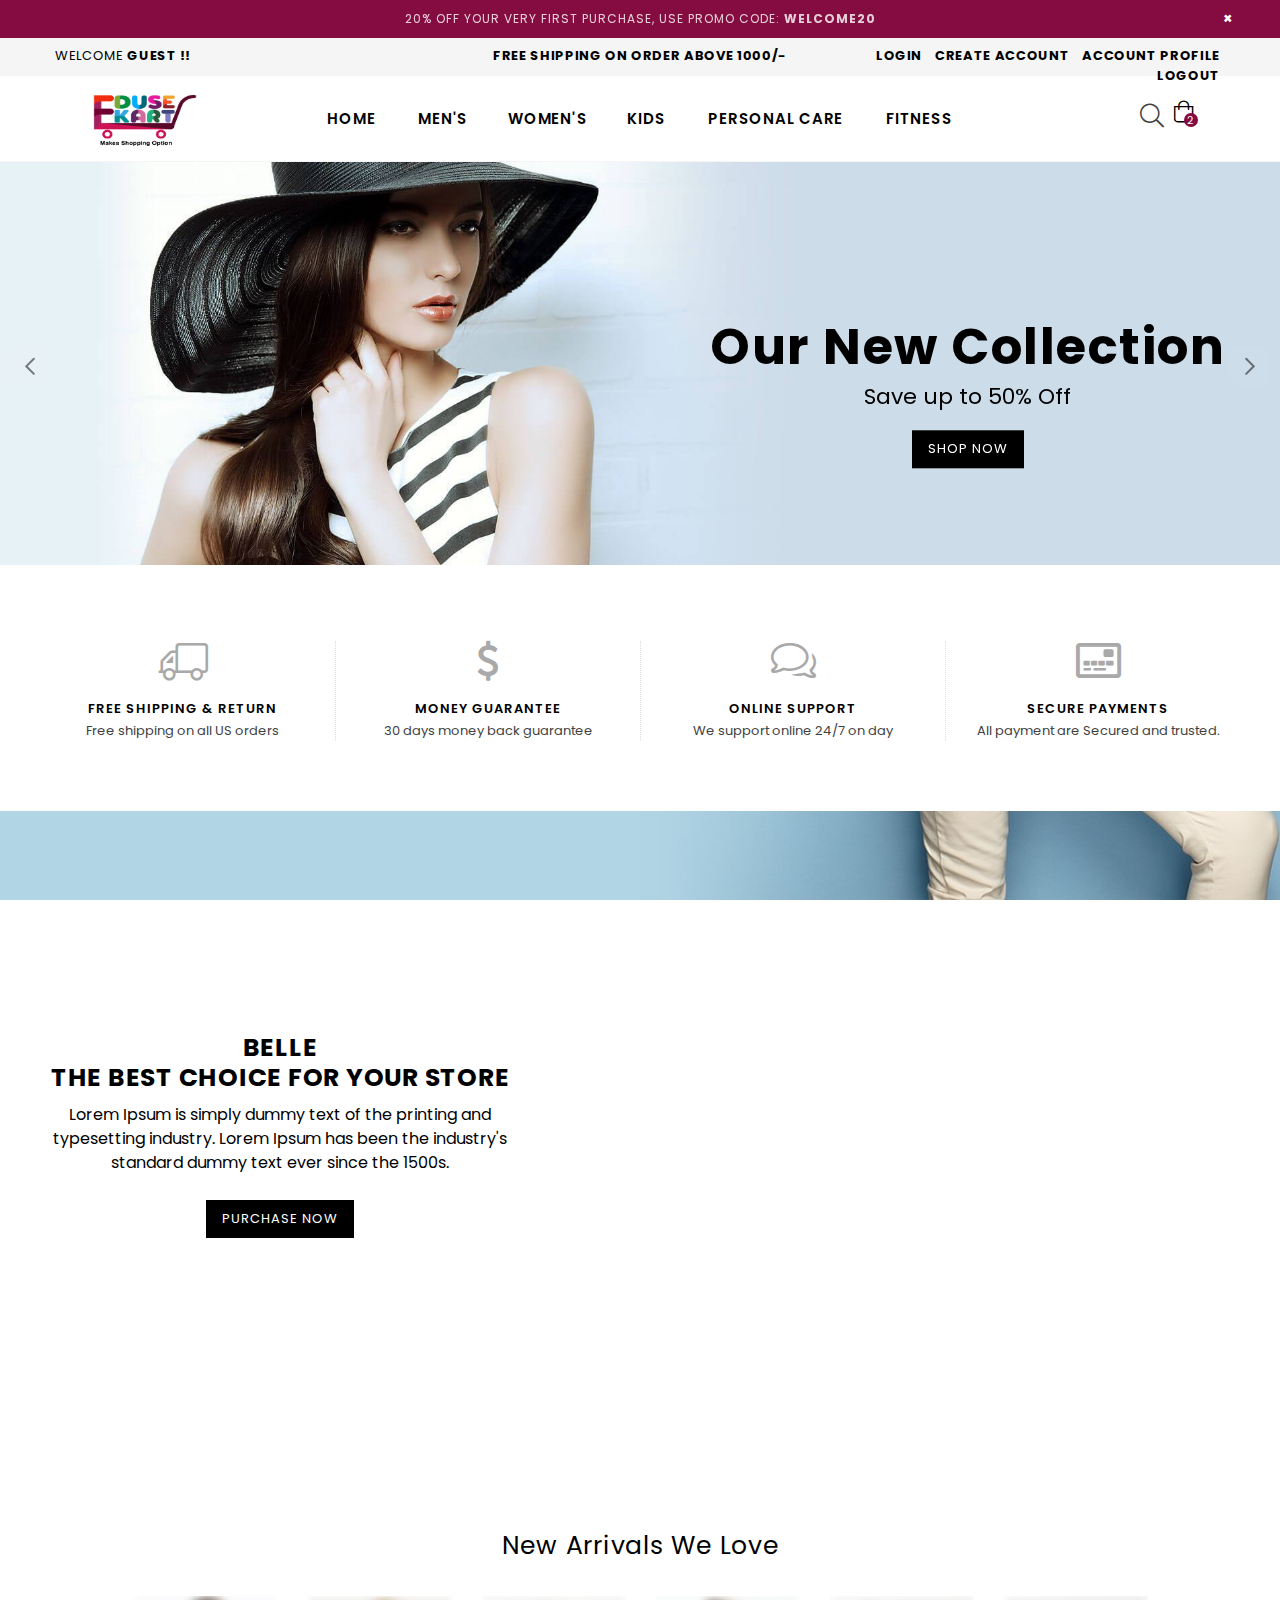
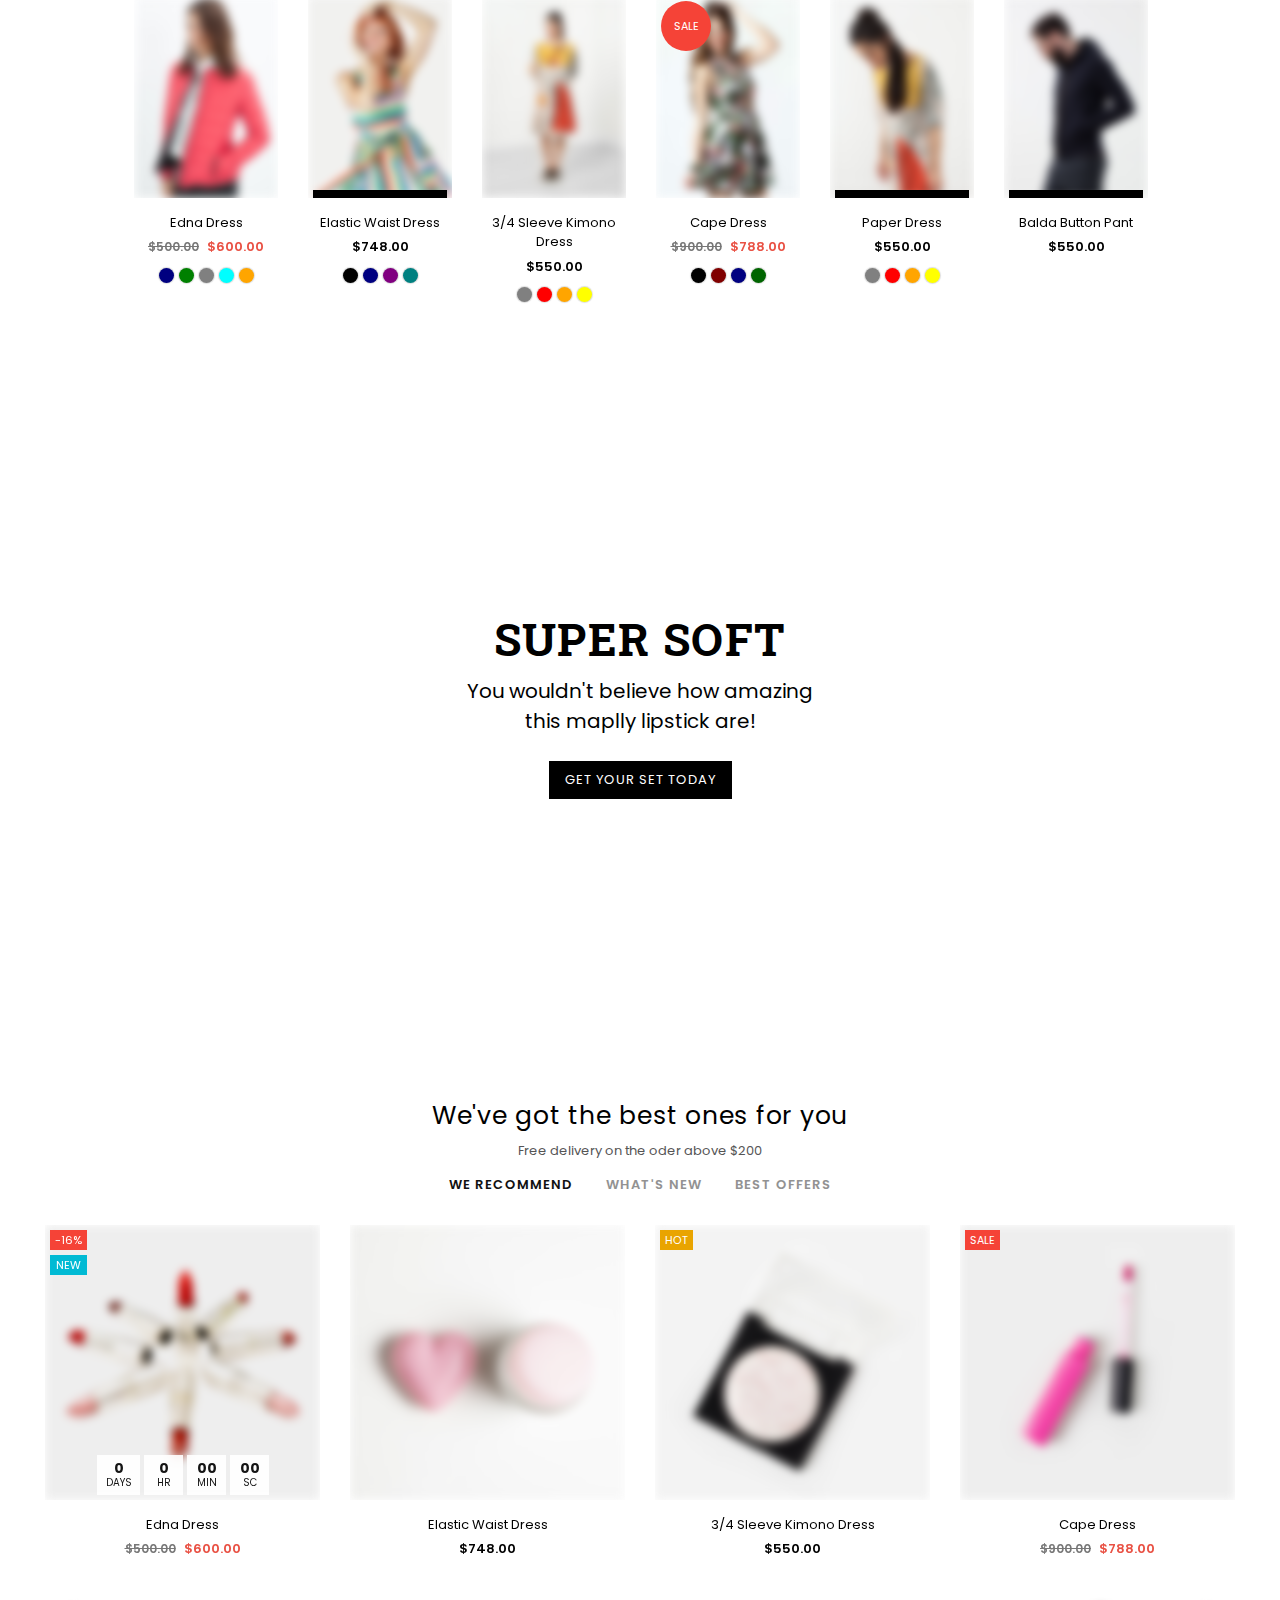
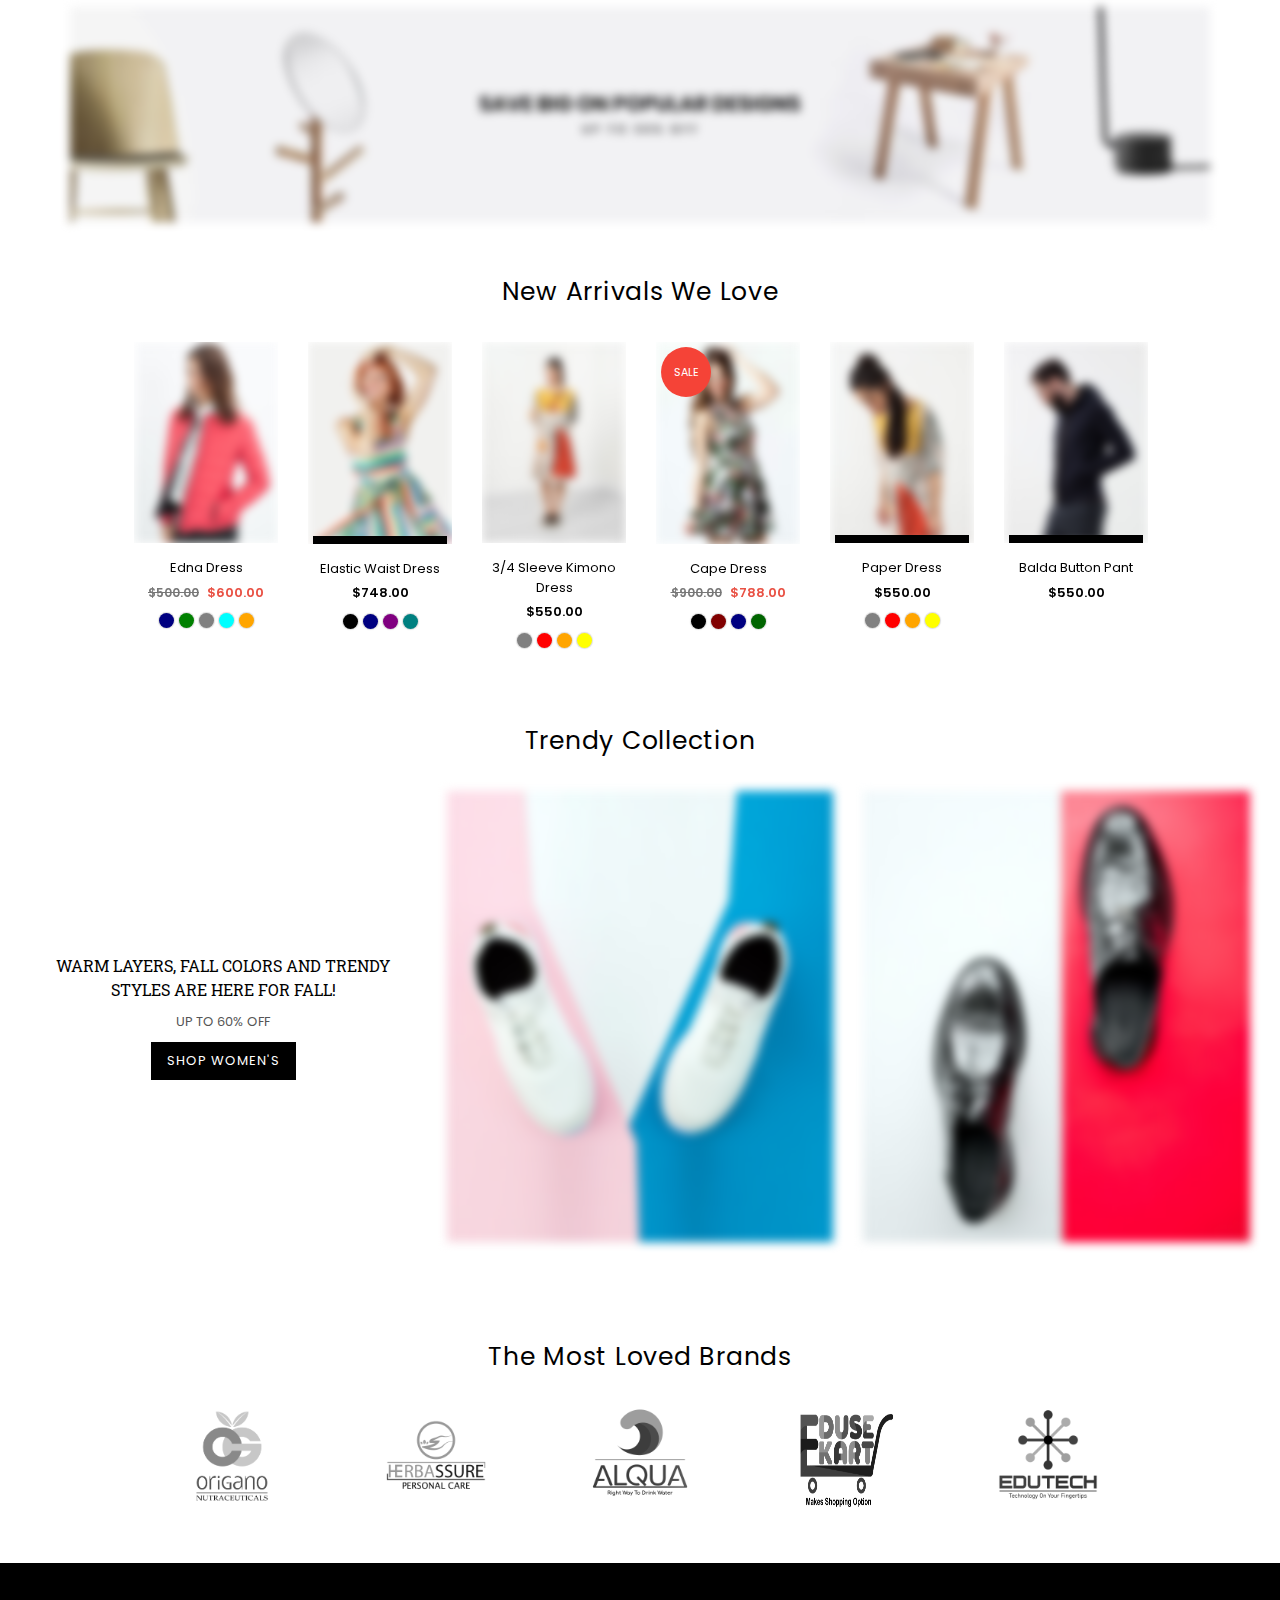
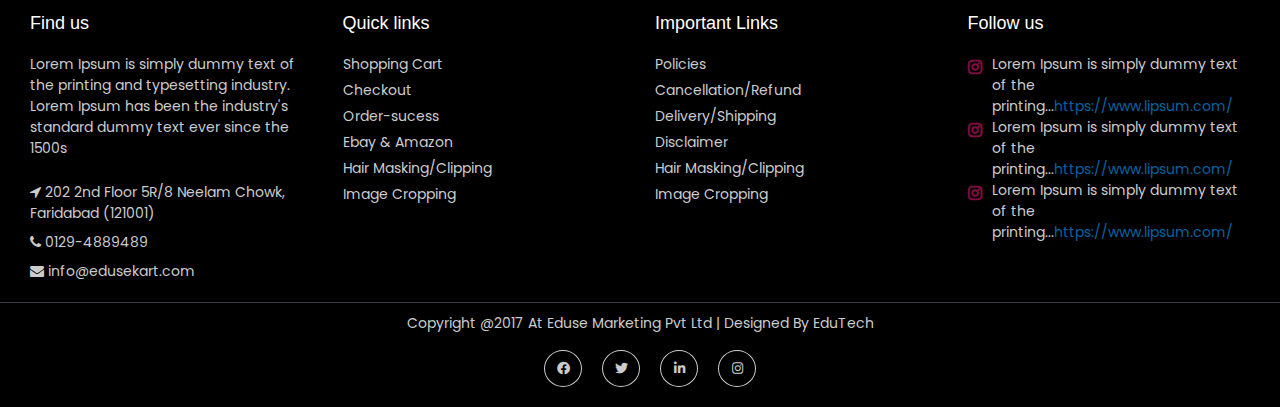
==== commit dd482bff: "checkout" ====
--- a/index.html
+++ b/index.html
@@ -2315,12 +2315,12 @@
 <h5 class="headin5_amrc col_white_amrc pt2">Quick links</h5>
 <!--headin5_amrc-->
 <ul class="footer_ul_amrc">
-<li><a href="http://webenlance.com">Image Rectoucing</a></li>
-<li><a href="http://webenlance.com">Clipping Path</a></li>
-<li><a href="http://webenlance.com">Hollow Man Montage</a></li>
-<li><a href="http://webenlance.com">Ebay & Amazon</a></li>
-<li><a href="http://webenlance.com">Hair Masking/Clipping</a></li>
-<li><a href="http://webenlance.com">Image Cropping</a></li>
+<li><a href="cart.html">Shopping Cart</a></li>
+<li><a href="checkout.html">Checkout</a></li>
+<li><a href="order-success">Order-sucess</a></li>
+<li><a href="#">Ebay & Amazon</a></li>
+<li><a href="#">Hair Masking/Clipping</a></li>
+<li><a href="#">Image Cropping</a></li>
 </ul>
 <!--footer_ul_amrc ends here-->
 </div>
@@ -2522,7 +2522,8 @@
                     </div>
                     <div class="row px-3">
                         <label class="mb-1"><h6 class="mb-0 text-sm">Password</h6></label>
-                        <input type="password" name="password" placeholder="Enter password">
+                        <input type="password" name="password" placeholder="Enter password" id="txtPassword" >
+                        <p id="btnToggle" class="show-password">Show Password</p>
                     </div>
                     <div class="forgot">
                     <div class="row px-3 mb-4">
@@ -2606,6 +2607,23 @@
 			return false;
 		  });
 	</script>
+    <script>
+        let passwordInput = document.getElementById('txtPassword'),
+  toggle = document.getElementById('btnToggle');
+
+function togglePassword() {  
+  if (passwordInput.type === 'password') {
+    passwordInput.type = 'text';
+    toggle.innerHTML = 'Hide Paswword';
+  } else {
+    passwordInput.type = 'password';
+    toggle.innerHTML = 'Show Password';
+  }
+}
+(function () {
+  toggle.addEventListener('click', togglePassword, false);
+})();
+    </script>
     <!--End For Newsletter Popup-->
 </div>
 </body>
--- a/assets/css/style.css
+++ b/assets/css/style.css
@@ -1111,7 +1111,7 @@
 .card-header:before{ content:"\f078"; font-family:'FontAwesome'; font-size:13px; position:absolute; right:10px; top:9px; color:#555; }
 .payment-accordion .card .card-header { background-color:#fff; }
 .payment-accordion .card .card-header a { display:block; font-size:16px; font-weight:500; text-transform:uppercase; }
-.order-button-payment .btn { font-size:18px; font-size:700; padding: 10px 20px; }
+.order-button-payment .btn { font-size:16px;  padding: 5px 10px; background-color: #850c40; }
 .customer-box .discount-coupon, .customer-box .customer-info { background-color:#f7f7f7; padding:20px; }
 .create-ac-content, .your-order-payment { border:1px solid #ddd; padding:20px; }
 .create-ac-content .form-check { margin-left:15px; }
@@ -1139,11 +1139,11 @@
 .cart__image-wrapper a { display:block; }
 .cart .list-view-item__title { color:#000; font-size:1.15385em; min-width:100px; }
 .cart__image-wrapper { width:120px; }
-.cart .qtyField a { height:36px; line-height:34px; padding:0; }
-.cart .qtyField .cart__qty-input { height:36px; width:40px; float:left; }
-.cart .qtyField a .icon { line-height:33px; font-size:10px; }
-.cart .cart__remove { border:0; margin-top:4px; font-size:14px; padding:0; height:25px; width:25px; text-align:center; vertical-align:middle; line-height:25px; }
-.cart .cart__remove .icon { line-height:24px; }
+.cart .qtyField a { height:36px; line-height:34px; padding:0; margin-top: 10px; }
+.cart .qtyField .cart__qty-input { height:36px; width:40px; float:left; margin-top: 10px; }
+.cart .qtyField a .icon { line-height:33px; font-size:10px; margin-top: 10px;}
+.cart .cart__remove { border:0; margin-top:4px; font-size:14px; padding:0; color: red; height:25px; width:25px; vertical-align:middle; line-height:25px; }
+.cart .cart__remove .icon { line-height:24px; color: red; }
 .cart table tfoot .icon { vertical-align:middle; }
 .style2 .cart__footer .cart-note { margin-bottom:30px; }
 .cart__footer .solid-border { border:1px solid #e8e9eb; padding:20px; margin-bottom:20px; }
@@ -1154,7 +1154,7 @@
 .cart__shipping { font-style:italic; font-size:13px; padding:12px 0; }
 .cart_tearm label { cursor:pointer; }
 input.checkbox { height:auto; vertical-align:middle; padding:0; box-shadow:none; }
-#cartCheckout { width:100%; padding:15px; }
+#cartCheckout { width:100%; padding:15px; background-color: #850c40; }
 .cart-variant1 .cart .cart__price-wrapper{ text-align:center; }
 .cart-variant1 .cart table { border:1px solid #f2f2f2; }
 .cart-variant1 .cart table td { border:1px solid #f2f2f2; }
@@ -1719,7 +1719,9 @@
     box-shadow: none !important;
     outline-width: 0;
 }
-
+.show-password{
+	margin-bottom:10px; font-weight: 600; cursor: pointer; color: #850c40;
+}
 .btn-blue {
     background-color: #850c40;
     width: 150px;
@@ -1732,6 +1734,44 @@
     cursor: pointer;
 }
 /*---------------------------------------
-  Login Modal End ----------------------------
-  ---------------------------------------*/
-
+Login Modal End ----------------------------
+---------------------------------------*/
+
+/*---------------------------------------
+  order success ----------------------------
+---------------------------------------*/
+.order-card{
+	  background-color: #fff;
+    border: solid 1px #850c40;
+    border-radius: 16px;
+    padding: 25px;
+
+}
+.order-info{
+      line-height: 19px;
+}
+.order-name{
+	color: #4c40e0;
+  font-size: 18px;
+  font-weight: 600;
+  margin-bottom: 25px;
+}
+.order-order{
+	font-size: 14px;
+	font-weight: 600;
+	color: #000000;
+}
+.order-detail{
+	line-height:19px;
+}
+
+.order-summery{
+	   color: #000000;
+    font-weight: 400;
+    font-size: 13px;
+}
+
+/*---------------------------------------
+ order success//// ----------------------------
+---------------------------------------*/
+
